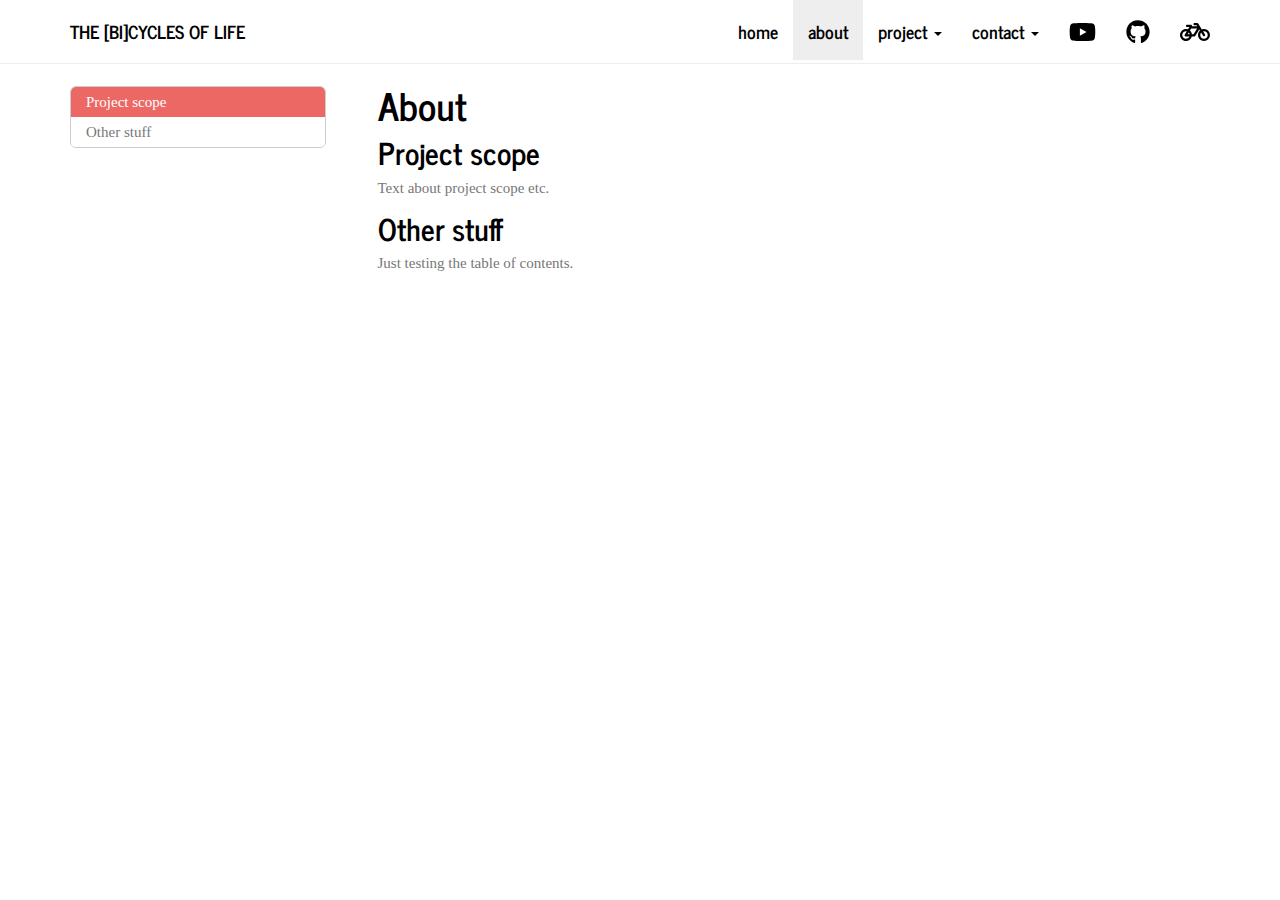
==== about.html @ f6ea78b9 "Tried some stuff with fonts but..." ====
<!DOCTYPE html>

<html xmlns="http://www.w3.org/1999/xhtml">

<head>

<meta charset="utf-8" />
<meta http-equiv="Content-Type" content="text/html; charset=utf-8" />
<meta name="generator" content="pandoc" />




<title>About</title>

<script src="site_libs/jquery-1.11.3/jquery.min.js"></script>
<meta name="viewport" content="width=device-width, initial-scale=1" />
<link href="site_libs/bootstrap-3.3.5/css/journal.min.css" rel="stylesheet" />
<script src="site_libs/bootstrap-3.3.5/js/bootstrap.min.js"></script>
<script src="site_libs/bootstrap-3.3.5/shim/html5shiv.min.js"></script>
<script src="site_libs/bootstrap-3.3.5/shim/respond.min.js"></script>
<script src="site_libs/jqueryui-1.11.4/jquery-ui.min.js"></script>
<link href="site_libs/tocify-1.9.1/jquery.tocify.css" rel="stylesheet" />
<script src="site_libs/tocify-1.9.1/jquery.tocify.js"></script>
<script src="site_libs/navigation-1.1/tabsets.js"></script>
<link href="site_libs/highlightjs-9.12.0/textmate.css" rel="stylesheet" />
<script src="site_libs/highlightjs-9.12.0/highlight.js"></script>
<link href="site_libs/font-awesome-5.0.13/css/fa-svg-with-js.css" rel="stylesheet" />
<script src="site_libs/font-awesome-5.0.13/js/fontawesome-all.min.js"></script>
<script src="site_libs/font-awesome-5.0.13/js/fa-v4-shims.min.js"></script>

<style type="text/css">code{white-space: pre;}</style>
<style type="text/css">
  pre:not([class]) {
    background-color: white;
  }
</style>
<script type="text/javascript">
if (window.hljs) {
  hljs.configure({languages: []});
  hljs.initHighlightingOnLoad();
  if (document.readyState && document.readyState === "complete") {
    window.setTimeout(function() { hljs.initHighlighting(); }, 0);
  }
}
</script>



<style type="text/css">
h1 {
  font-size: 34px;
}
h1.title {
  font-size: 38px;
}
h2 {
  font-size: 30px;
}
h3 {
  font-size: 24px;
}
h4 {
  font-size: 18px;
}
h5 {
  font-size: 16px;
}
h6 {
  font-size: 12px;
}
.table th:not([align]) {
  text-align: left;
}
</style>

<link rel="stylesheet" href="css/style.css" type="text/css" />

</head>

<body>

<style type = "text/css">
.main-container {
  max-width: 940px;
  margin-left: auto;
  margin-right: auto;
}
code {
  color: inherit;
  background-color: rgba(0, 0, 0, 0.04);
}
img {
  max-width:100%;
  height: auto;
}
.tabbed-pane {
  padding-top: 12px;
}
.html-widget {
  margin-bottom: 20px;
}
button.code-folding-btn:focus {
  outline: none;
}
</style>


<style type="text/css">
/* padding for bootstrap navbar */
body {
  padding-top: 61px;
  padding-bottom: 40px;
}
/* offset scroll position for anchor links (for fixed navbar)  */
.section h1 {
  padding-top: 66px;
  margin-top: -66px;
}

.section h2 {
  padding-top: 66px;
  margin-top: -66px;
}
.section h3 {
  padding-top: 66px;
  margin-top: -66px;
}
.section h4 {
  padding-top: 66px;
  margin-top: -66px;
}
.section h5 {
  padding-top: 66px;
  margin-top: -66px;
}
.section h6 {
  padding-top: 66px;
  margin-top: -66px;
}
</style>

<script>
// manage active state of menu based on current page
$(document).ready(function () {
  // active menu anchor
  href = window.location.pathname
  href = href.substr(href.lastIndexOf('/') + 1)
  if (href === "")
    href = "index.html";
  var menuAnchor = $('a[href="' + href + '"]');

  // mark it active
  menuAnchor.parent().addClass('active');

  // if it's got a parent navbar menu mark it active as well
  menuAnchor.closest('li.dropdown').addClass('active');
});
</script>


<div class="container-fluid main-container">

<!-- tabsets -->
<script>
$(document).ready(function () {
  window.buildTabsets("TOC");
});
</script>

<!-- code folding -->




<script>
$(document).ready(function ()  {

    // move toc-ignore selectors from section div to header
    $('div.section.toc-ignore')
        .removeClass('toc-ignore')
        .children('h1,h2,h3,h4,h5').addClass('toc-ignore');

    // establish options
    var options = {
      selectors: "h1,h2,h3",
      theme: "bootstrap3",
      context: '.toc-content',
      hashGenerator: function (text) {
        return text.replace(/[.\\/?&!#<>]/g, '').replace(/\s/g, '_').toLowerCase();
      },
      ignoreSelector: ".toc-ignore",
      scrollTo: 0
    };
    options.showAndHide = false;
    options.smoothScroll = false;

    // tocify
    var toc = $("#TOC").tocify(options).data("toc-tocify");
});
</script>

<style type="text/css">

#TOC {
  margin: 25px 0px 20px 0px;
}
@media (max-width: 768px) {
#TOC {
  position: relative;
  width: 100%;
}
}


.toc-content {
  padding-left: 30px;
  padding-right: 40px;
}

div.main-container {
  max-width: 1200px;
}

div.tocify {
  width: 20%;
  max-width: 260px;
  max-height: 85%;
}

@media (min-width: 768px) and (max-width: 991px) {
  div.tocify {
    width: 25%;
  }
}

@media (max-width: 767px) {
  div.tocify {
    width: 100%;
    max-width: none;
  }
}

.tocify ul, .tocify li {
  line-height: 20px;
}

.tocify-subheader .tocify-item {
  font-size: 0.90em;
  padding-left: 25px;
  text-indent: 0;
}

.tocify .list-group-item {
  border-radius: 0px;
}

.tocify-subheader {
  display: inline;
}
.tocify-subheader .tocify-item {
  font-size: 0.95em;
}

</style>

<!-- setup 3col/9col grid for toc_float and main content  -->
<div class="row-fluid">
<div class="col-xs-12 col-sm-4 col-md-3">
<div id="TOC" class="tocify">
</div>
</div>

<div class="toc-content col-xs-12 col-sm-8 col-md-9">




<div class="navbar navbar-default  navbar-fixed-top" role="navigation">
  <div class="container">
    <div class="navbar-header">
      <button type="button" class="navbar-toggle collapsed" data-toggle="collapse" data-target="#navbar">
        <span class="icon-bar"></span>
        <span class="icon-bar"></span>
        <span class="icon-bar"></span>
      </button>
      <a class="navbar-brand" href="index.html">The [Bi]Cycles of Life</a>
    </div>
    <div id="navbar" class="navbar-collapse collapse">
      <ul class="nav navbar-nav">
        
      </ul>
      <ul class="nav navbar-nav navbar-right">
        <li>
  <a href="index.html">home</a>
</li>
<li>
  <a href="about.html">about</a>
</li>
<li class="dropdown">
  <a href="#" class="dropdown-toggle" data-toggle="dropdown" role="button" aria-expanded="false">
    project
     
    <span class="caret"></span>
  </a>
  <ul class="dropdown-menu" role="menu">
    <li>
      <a href="data.html">about the data</a>
    </li>
    <li>
      <a href="analysis.html">analysis + findings</a>
    </li>
    <li>
      <a href="visualizations.html">visualizations</a>
    </li>
  </ul>
</li>
<li class="dropdown">
  <a href="#" class="dropdown-toggle" data-toggle="dropdown" role="button" aria-expanded="false">
    contact
     
    <span class="caret"></span>
  </a>
  <ul class="dropdown-menu" role="menu">
    <li>
      <a href="mailto:edm2152@cumc.columbia.edu">
        <span class="fa fa-envelope"></span>
         
        Eric Morris
      </a>
    </li>
    <li>
      <a href="mailto:gsl2116@cumc.columbia.edu">
        <span class="fa fa-envelope"></span>
         
        Grace Liu
      </a>
    </li>
    <li>
      <a href="mailto:tm2680@cumc.columbia.edu">
        <span class="fa fa-envelope"></span>
         
        Tatini Mal-Sakar
      </a>
    </li>
  </ul>
</li>
<li>
  <a href="https://www.youtube.com">
    <span class="fa fa-youtube fa-lg"></span>
     
  </a>
</li>
<li>
  <a href="https://github.com/ericdavidmorris/final_project">
    <span class="fa fa-github fa-lg"></span>
     
  </a>
</li>
<li>
  <a href="http://citibikenyc.com">
    <span class="fa fa-bicycle fa-lg"></span>
     
  </a>
</li>
      </ul>
    </div><!--/.nav-collapse -->
  </div><!--/.container -->
</div><!--/.navbar -->

<div class="fluid-row" id="header">



<h1 class="title toc-ignore">About</h1>

</div>


<div id="project-scope" class="section level2">
<h2>Project scope</h2>
<p>Text about project scope etc.</p>
</div>
<div id="other-stuff" class="section level2">
<h2>Other stuff</h2>
<p>Just testing the table of contents.</p>
</div>



</div>
</div>

</div>

<script>

// add bootstrap table styles to pandoc tables
function bootstrapStylePandocTables() {
  $('tr.header').parent('thead').parent('table').addClass('table table-condensed');
}
$(document).ready(function () {
  bootstrapStylePandocTables();
});


</script>

<!-- dynamically load mathjax for compatibility with self-contained -->
<script>
  (function () {
    var script = document.createElement("script");
    script.type = "text/javascript";
    script.src  = "https://mathjax.rstudio.com/latest/MathJax.js?config=TeX-AMS-MML_HTMLorMML";
    document.getElementsByTagName("head")[0].appendChild(script);
  })();
</script>

</body>
</html>
---- site_libs/bootstrap-3.3.5/css/journal.min.css ----
@font-face {
  font-family: 'News Cycle';
  font-style: normal;
  font-weight: 400;
  src: url(fonts/NewsCycle.ttf) format('truetype');
}
@font-face {
  font-family: 'News Cycle';
  font-style: normal;
  font-weight: 700;
  src: url(fonts/NewsCycleBold.ttf) format('truetype');
}

/*!
 * bootswatch v3.3.6
 * Homepage: http://bootswatch.com
 * Copyright 2012-2015 Thomas Park
 * Licensed under MIT
 * Based on Bootstrap
*//*!
 * Bootstrap v3.3.6 (http://getbootstrap.com)
 * Copyright 2011-2015 Twitter, Inc.
 * Licensed under MIT (https://github.com/twbs/bootstrap/blob/master/LICENSE)
 *//*! normalize.css v3.0.3 | MIT License | github.com/necolas/normalize.css */html{font-family:sans-serif;-ms-text-size-adjust:100%;-webkit-text-size-adjust:100%}body{margin:0}article,aside,details,figcaption,figure,footer,header,hgroup,main,menu,nav,section,summary{display:block}audio,canvas,progress,video{display:inline-block;vertical-align:baseline}audio:not([controls]){display:none;height:0}[hidden],template{display:none}a{background-color:transparent}a:active,a:hover{outline:0}abbr[title]{border-bottom:1px dotted}b,strong{font-weight:bold}dfn{font-style:italic}h1{font-size:2em;margin:0.67em 0}mark{background:#ff0;color:#000}small{font-size:80%}sub,sup{font-size:75%;line-height:0;position:relative;vertical-align:baseline}sup{top:-0.5em}sub{bottom:-0.25em}img{border:0}svg:not(:root){overflow:hidden}figure{margin:1em 40px}hr{-webkit-box-sizing:content-box;-moz-box-sizing:content-box;box-sizing:content-box;height:0}pre{overflow:auto}code,kbd,pre,samp{font-family:monospace, monospace;font-size:1em}button,input,optgroup,select,textarea{color:inherit;font:inherit;margin:0}button{overflow:visible}button,select{text-transform:none}button,html input[type="button"],input[type="reset"],input[type="submit"]{-webkit-appearance:button;cursor:pointer}button[disabled],html input[disabled]{cursor:default}button::-moz-focus-inner,input::-moz-focus-inner{border:0;padding:0}input{line-height:normal}input[type="checkbox"],input[type="radio"]{-webkit-box-sizing:border-box;-moz-box-sizing:border-box;box-sizing:border-box;padding:0}input[type="number"]::-webkit-inner-spin-button,input[type="number"]::-webkit-outer-spin-button{height:auto}input[type="search"]{-webkit-appearance:textfield;-webkit-box-sizing:content-box;-moz-box-sizing:content-box;box-sizing:content-box}input[type="search"]::-webkit-search-cancel-button,input[type="search"]::-webkit-search-decoration{-webkit-appearance:none}fieldset{border:1px solid #c0c0c0;margin:0 2px;padding:0.35em 0.625em 0.75em}legend{border:0;padding:0}textarea{overflow:auto}optgroup{font-weight:bold}table{border-collapse:collapse;border-spacing:0}td,th{padding:0}/*! Source: https://github.com/h5bp/html5-boilerplate/blob/master/src/css/main.css */@media print{*,*:before,*:after{background:transparent !important;color:#000 !important;-webkit-box-shadow:none !important;box-shadow:none !important;text-shadow:none !important}a,a:visited{text-decoration:underline}a[href]:after{content:" (" attr(href) ")"}abbr[title]:after{content:" (" attr(title) ")"}a[href^="#"]:after,a[href^="javascript:"]:after{content:""}pre,blockquote{border:1px solid #999;page-break-inside:avoid}thead{display:table-header-group}tr,img{page-break-inside:avoid}img{max-width:100% !important}p,h2,h3{orphans:3;widows:3}h2,h3{page-break-after:avoid}.navbar{display:none}.btn>.caret,.dropup>.btn>.caret{border-top-color:#000 !important}.label{border:1px solid #000}.table{border-collapse:collapse !important}.table td,.table th{background-color:#fff !important}.table-bordered th,.table-bordered td{border:1px solid #ddd !important}}@font-face{font-family:'Glyphicons Halflings';src:url('../fonts/glyphicons-halflings-regular.eot');src:url('../fonts/glyphicons-halflings-regular.eot?#iefix') format('embedded-opentype'),url('../fonts/glyphicons-halflings-regular.woff') format('woff'),url('../fonts/glyphicons-halflings-regular.ttf') format('truetype'),url('../fonts/glyphicons-halflings-regular.svg#glyphicons_halflingsregular') format('svg')}.glyphicon{position:relative;top:1px;display:inline-block;font-family:'Glyphicons Halflings';font-style:normal;font-weight:normal;line-height:1;-webkit-font-smoothing:antialiased;-moz-osx-font-smoothing:grayscale}.glyphicon-asterisk:before{content:"\002a"}.glyphicon-plus:before{content:"\002b"}.glyphicon-euro:before,.glyphicon-eur:before{content:"\20ac"}.glyphicon-minus:before{content:"\2212"}.glyphicon-cloud:before{content:"\2601"}.glyphicon-envelope:before{content:"\2709"}.glyphicon-pencil:before{content:"\270f"}.glyphicon-glass:before{content:"\e001"}.glyphicon-music:before{content:"\e002"}.glyphicon-search:before{content:"\e003"}.glyphicon-heart:before{content:"\e005"}.glyphicon-star:before{content:"\e006"}.glyphicon-star-empty:before{content:"\e007"}.glyphicon-user:before{content:"\e008"}.glyphicon-film:before{content:"\e009"}.glyphicon-th-large:before{content:"\e010"}.glyphicon-th:before{content:"\e011"}.glyphicon-th-list:before{content:"\e012"}.glyphicon-ok:before{content:"\e013"}.glyphicon-remove:before{content:"\e014"}.glyphicon-zoom-in:before{content:"\e015"}.glyphicon-zoom-out:before{content:"\e016"}.glyphicon-off:before{content:"\e017"}.glyphicon-signal:before{content:"\e018"}.glyphicon-cog:before{content:"\e019"}.glyphicon-trash:before{content:"\e020"}.glyphicon-home:before{content:"\e021"}.glyphicon-file:before{content:"\e022"}.glyphicon-time:before{content:"\e023"}.glyphicon-road:before{content:"\e024"}.glyphicon-download-alt:before{content:"\e025"}.glyphicon-download:before{content:"\e026"}.glyphicon-upload:before{content:"\e027"}.glyphicon-inbox:before{content:"\e028"}.glyphicon-play-circle:before{content:"\e029"}.glyphicon-repeat:before{content:"\e030"}.glyphicon-refresh:before{content:"\e031"}.glyphicon-list-alt:before{content:"\e032"}.glyphicon-lock:before{content:"\e033"}.glyphicon-flag:before{content:"\e034"}.glyphicon-headphones:before{content:"\e035"}.glyphicon-volume-off:before{content:"\e036"}.glyphicon-volume-down:before{content:"\e037"}.glyphicon-volume-up:before{content:"\e038"}.glyphicon-qrcode:before{content:"\e039"}.glyphicon-barcode:before{content:"\e040"}.glyphicon-tag:before{content:"\e041"}.glyphicon-tags:before{content:"\e042"}.glyphicon-book:before{content:"\e043"}.glyphicon-bookmark:before{content:"\e044"}.glyphicon-print:before{content:"\e045"}.glyphicon-camera:before{content:"\e046"}.glyphicon-font:before{content:"\e047"}.glyphicon-bold:before{content:"\e048"}.glyphicon-italic:before{content:"\e049"}.glyphicon-text-height:before{content:"\e050"}.glyphicon-text-width:before{content:"\e051"}.glyphicon-align-left:before{content:"\e052"}.glyphicon-align-center:before{content:"\e053"}.glyphicon-align-right:before{content:"\e054"}.glyphicon-align-justify:before{content:"\e055"}.glyphicon-list:before{content:"\e056"}.glyphicon-indent-left:before{content:"\e057"}.glyphicon-indent-right:before{content:"\e058"}.glyphicon-facetime-video:before{content:"\e059"}.glyphicon-picture:before{content:"\e060"}.glyphicon-map-marker:before{content:"\e062"}.glyphicon-adjust:before{content:"\e063"}.glyphicon-tint:before{content:"\e064"}.glyphicon-edit:before{content:"\e065"}.glyphicon-share:before{content:"\e066"}.glyphicon-check:before{content:"\e067"}.glyphicon-move:before{content:"\e068"}.glyphicon-step-backward:before{content:"\e069"}.glyphicon-fast-backward:before{content:"\e070"}.glyphicon-backward:before{content:"\e071"}.glyphicon-play:before{content:"\e072"}.glyphicon-pause:before{content:"\e073"}.glyphicon-stop:before{content:"\e074"}.glyphicon-forward:before{content:"\e075"}.glyphicon-fast-forward:before{content:"\e076"}.glyphicon-step-forward:before{content:"\e077"}.glyphicon-eject:before{content:"\e078"}.glyphicon-chevron-left:before{content:"\e079"}.glyphicon-chevron-right:before{content:"\e080"}.glyphicon-plus-sign:before{content:"\e081"}.glyphicon-minus-sign:before{content:"\e082"}.glyphicon-remove-sign:before{content:"\e083"}.glyphicon-ok-sign:before{content:"\e084"}.glyphicon-question-sign:before{content:"\e085"}.glyphicon-info-sign:before{content:"\e086"}.glyphicon-screenshot:before{content:"\e087"}.glyphicon-remove-circle:before{content:"\e088"}.glyphicon-ok-circle:before{content:"\e089"}.glyphicon-ban-circle:before{content:"\e090"}.glyphicon-arrow-left:before{content:"\e091"}.glyphicon-arrow-right:before{content:"\e092"}.glyphicon-arrow-up:before{content:"\e093"}.glyphicon-arrow-down:before{content:"\e094"}.glyphicon-share-alt:before{content:"\e095"}.glyphicon-resize-full:before{content:"\e096"}.glyphicon-resize-small:before{content:"\e097"}.glyphicon-exclamation-sign:before{content:"\e101"}.glyphicon-gift:before{content:"\e102"}.glyphicon-leaf:before{content:"\e103"}.glyphicon-fire:before{content:"\e104"}.glyphicon-eye-open:before{content:"\e105"}.glyphicon-eye-close:before{content:"\e106"}.glyphicon-warning-sign:before{content:"\e107"}.glyphicon-plane:before{content:"\e108"}.glyphicon-calendar:before{content:"\e109"}.glyphicon-random:before{content:"\e110"}.glyphicon-comment:before{content:"\e111"}.glyphicon-magnet:before{content:"\e112"}.glyphicon-chevron-up:before{content:"\e113"}.glyphicon-chevron-down:before{content:"\e114"}.glyphicon-retweet:before{content:"\e115"}.glyphicon-shopping-cart:before{content:"\e116"}.glyphicon-folder-close:before{content:"\e117"}.glyphicon-folder-open:before{content:"\e118"}.glyphicon-resize-vertical:before{content:"\e119"}.glyphicon-resize-horizontal:before{content:"\e120"}.glyphicon-hdd:before{content:"\e121"}.glyphicon-bullhorn:before{content:"\e122"}.glyphicon-bell:before{content:"\e123"}.glyphicon-certificate:before{content:"\e124"}.glyphicon-thumbs-up:before{content:"\e125"}.glyphicon-thumbs-down:before{content:"\e126"}.glyphicon-hand-right:before{content:"\e127"}.glyphicon-hand-left:before{content:"\e128"}.glyphicon-hand-up:before{content:"\e129"}.glyphicon-hand-down:before{content:"\e130"}.glyphicon-circle-arrow-right:before{content:"\e131"}.glyphicon-circle-arrow-left:before{content:"\e132"}.glyphicon-circle-arrow-up:before{content:"\e133"}.glyphicon-circle-arrow-down:before{content:"\e134"}.glyphicon-globe:before{content:"\e135"}.glyphicon-wrench:before{content:"\e136"}.glyphicon-tasks:before{content:"\e137"}.glyphicon-filter:before{content:"\e138"}.glyphicon-briefcase:before{content:"\e139"}.glyphicon-fullscreen:before{content:"\e140"}.glyphicon-dashboard:before{content:"\e141"}.glyphicon-paperclip:before{content:"\e142"}.glyphicon-heart-empty:before{content:"\e143"}.glyphicon-link:before{content:"\e144"}.glyphicon-phone:before{content:"\e145"}.glyphicon-pushpin:before{content:"\e146"}.glyphicon-usd:before{content:"\e148"}.glyphicon-gbp:before{content:"\e149"}.glyphicon-sort:before{content:"\e150"}.glyphicon-sort-by-alphabet:before{content:"\e151"}.glyphicon-sort-by-alphabet-alt:before{content:"\e152"}.glyphicon-sort-by-order:before{content:"\e153"}.glyphicon-sort-by-order-alt:before{content:"\e154"}.glyphicon-sort-by-attributes:before{content:"\e155"}.glyphicon-sort-by-attributes-alt:before{content:"\e156"}.glyphicon-unchecked:before{content:"\e157"}.glyphicon-expand:before{content:"\e158"}.glyphicon-collapse-down:before{content:"\e159"}.glyphicon-collapse-up:before{content:"\e160"}.glyphicon-log-in:before{content:"\e161"}.glyphicon-flash:before{content:"\e162"}.glyphicon-log-out:before{content:"\e163"}.glyphicon-new-window:before{content:"\e164"}.glyphicon-record:before{content:"\e165"}.glyphicon-save:before{content:"\e166"}.glyphicon-open:before{content:"\e167"}.glyphicon-saved:before{content:"\e168"}.glyphicon-import:before{content:"\e169"}.glyphicon-export:before{content:"\e170"}.glyphicon-send:before{content:"\e171"}.glyphicon-floppy-disk:before{content:"\e172"}.glyphicon-floppy-saved:before{content:"\e173"}.glyphicon-floppy-remove:before{content:"\e174"}.glyphicon-floppy-save:before{content:"\e175"}.glyphicon-floppy-open:before{content:"\e176"}.glyphicon-credit-card:before{content:"\e177"}.glyphicon-transfer:before{content:"\e178"}.glyphicon-cutlery:before{content:"\e179"}.glyphicon-header:before{content:"\e180"}.glyphicon-compressed:before{content:"\e181"}.glyphicon-earphone:before{content:"\e182"}.glyphicon-phone-alt:before{content:"\e183"}.glyphicon-tower:before{content:"\e184"}.glyphicon-stats:before{content:"\e185"}.glyphicon-sd-video:before{content:"\e186"}.glyphicon-hd-video:before{content:"\e187"}.glyphicon-subtitles:before{content:"\e188"}.glyphicon-sound-stereo:before{content:"\e189"}.glyphicon-sound-dolby:before{content:"\e190"}.glyphicon-sound-5-1:before{content:"\e191"}.glyphicon-sound-6-1:before{content:"\e192"}.glyphicon-sound-7-1:before{content:"\e193"}.glyphicon-copyright-mark:before{content:"\e194"}.glyphicon-registration-mark:before{content:"\e195"}.glyphicon-cloud-download:before{content:"\e197"}.glyphicon-cloud-upload:before{content:"\e198"}.glyphicon-tree-conifer:before{content:"\e199"}.glyphicon-tree-deciduous:before{content:"\e200"}.glyphicon-cd:before{content:"\e201"}.glyphicon-save-file:before{content:"\e202"}.glyphicon-open-file:before{content:"\e203"}.glyphicon-level-up:before{content:"\e204"}.glyphicon-copy:before{content:"\e205"}.glyphicon-paste:before{content:"\e206"}.glyphicon-alert:before{content:"\e209"}.glyphicon-equalizer:before{content:"\e210"}.glyphicon-king:before{content:"\e211"}.glyphicon-queen:before{content:"\e212"}.glyphicon-pawn:before{content:"\e213"}.glyphicon-bishop:before{content:"\e214"}.glyphicon-knight:before{content:"\e215"}.glyphicon-baby-formula:before{content:"\e216"}.glyphicon-tent:before{content:"\26fa"}.glyphicon-blackboard:before{content:"\e218"}.glyphicon-bed:before{content:"\e219"}.glyphicon-apple:before{content:"\f8ff"}.glyphicon-erase:before{content:"\e221"}.glyphicon-hourglass:before{content:"\231b"}.glyphicon-lamp:before{content:"\e223"}.glyphicon-duplicate:before{content:"\e224"}.glyphicon-piggy-bank:before{content:"\e225"}.glyphicon-scissors:before{content:"\e226"}.glyphicon-bitcoin:before{content:"\e227"}.glyphicon-btc:before{content:"\e227"}.glyphicon-xbt:before{content:"\e227"}.glyphicon-yen:before{content:"\00a5"}.glyphicon-jpy:before{content:"\00a5"}.glyphicon-ruble:before{content:"\20bd"}.glyphicon-rub:before{content:"\20bd"}.glyphicon-scale:before{content:"\e230"}.glyphicon-ice-lolly:before{content:"\e231"}.glyphicon-ice-lolly-tasted:before{content:"\e232"}.glyphicon-education:before{content:"\e233"}.glyphicon-option-horizontal:before{content:"\e234"}.glyphicon-option-vertical:before{content:"\e235"}.glyphicon-menu-hamburger:before{content:"\e236"}.glyphicon-modal-window:before{content:"\e237"}.glyphicon-oil:before{content:"\e238"}.glyphicon-grain:before{content:"\e239"}.glyphicon-sunglasses:before{content:"\e240"}.glyphicon-text-size:before{content:"\e241"}.glyphicon-text-color:before{content:"\e242"}.glyphicon-text-background:before{content:"\e243"}.glyphicon-object-align-top:before{content:"\e244"}.glyphicon-object-align-bottom:before{content:"\e245"}.glyphicon-object-align-horizontal:before{content:"\e246"}.glyphicon-object-align-left:before{content:"\e247"}.glyphicon-object-align-vertical:before{content:"\e248"}.glyphicon-object-align-right:before{content:"\e249"}.glyphicon-triangle-right:before{content:"\e250"}.glyphicon-triangle-left:before{content:"\e251"}.glyphicon-triangle-bottom:before{content:"\e252"}.glyphicon-triangle-top:before{content:"\e253"}.glyphicon-console:before{content:"\e254"}.glyphicon-superscript:before{content:"\e255"}.glyphicon-subscript:before{content:"\e256"}.glyphicon-menu-left:before{content:"\e257"}.glyphicon-menu-right:before{content:"\e258"}.glyphicon-menu-down:before{content:"\e259"}.glyphicon-menu-up:before{content:"\e260"}*{-webkit-box-sizing:border-box;-moz-box-sizing:border-box;box-sizing:border-box}*:before,*:after{-webkit-box-sizing:border-box;-moz-box-sizing:border-box;box-sizing:border-box}html{font-size:10px;-webkit-tap-highlight-color:rgba(0,0,0,0)}body{font-family:Georgia,"Times New Roman",Times,serif;font-size:15px;line-height:1.42857143;color:#777777;background-color:#ffffff}input,button,select,textarea{font-family:inherit;font-size:inherit;line-height:inherit}a{color:#eb6864;text-decoration:none}a:hover,a:focus{color:#e22620;text-decoration:underline}a:focus{outline:thin dotted;outline:5px auto -webkit-focus-ring-color;outline-offset:-2px}figure{margin:0}img{vertical-align:middle}.img-responsive,.thumbnail>img,.thumbnail a>img,.carousel-inner>.item>img,.carousel-inner>.item>a>img{display:block;max-width:100%;height:auto}.img-rounded{border-radius:6px}.img-thumbnail{padding:4px;line-height:1.42857143;background-color:#ffffff;border:1px solid #dddddd;border-radius:4px;-webkit-transition:all .2s ease-in-out;-o-transition:all .2s ease-in-out;transition:all .2s ease-in-out;display:inline-block;max-width:100%;height:auto}.img-circle{border-radius:50%}hr{margin-top:21px;margin-bottom:21px;border:0;border-top:1px solid #eeeeee}.sr-only{position:absolute;width:1px;height:1px;margin:-1px;padding:0;overflow:hidden;clip:rect(0, 0, 0, 0);border:0}.sr-only-focusable:active,.sr-only-focusable:focus{position:static;width:auto;height:auto;margin:0;overflow:visible;clip:auto}[role="button"]{cursor:pointer}h1,h2,h3,h4,h5,h6,.h1,.h2,.h3,.h4,.h5,.h6{font-family:"News Cycle","Arial Narrow Bold",sans-serif;font-weight:700;line-height:1.1;color:#000000}h1 small,h2 small,h3 small,h4 small,h5 small,h6 small,.h1 small,.h2 small,.h3 small,.h4 small,.h5 small,.h6 small,h1 .small,h2 .small,h3 .small,h4 .small,h5 .small,h6 .small,.h1 .small,.h2 .small,.h3 .small,.h4 .small,.h5 .small,.h6 .small{font-weight:normal;line-height:1;color:#999999}h1,.h1,h2,.h2,h3,.h3{margin-top:21px;margin-bottom:10.5px}h1 small,.h1 small,h2 small,.h2 small,h3 small,.h3 small,h1 .small,.h1 .small,h2 .small,.h2 .small,h3 .small,.h3 .small{font-size:65%}h4,.h4,h5,.h5,h6,.h6{margin-top:10.5px;margin-bottom:10.5px}h4 small,.h4 small,h5 small,.h5 small,h6 small,.h6 small,h4 .small,.h4 .small,h5 .small,.h5 .small,h6 .small,.h6 .small{font-size:75%}h1,.h1{font-size:39px}h2,.h2{font-size:32px}h3,.h3{font-size:26px}h4,.h4{font-size:19px}h5,.h5{font-size:15px}h6,.h6{font-size:13px}p{margin:0 0 10.5px}.lead{margin-bottom:21px;font-size:17px;font-weight:300;line-height:1.4}@media (min-width:768px){.lead{font-size:22.5px}}small,.small{font-size:86%}mark,.mark{background-color:#fcf8e3;padding:.2em}.text-left{text-align:left}.text-right{text-align:right}.text-center{text-align:center}.text-justify{text-align:justify}.text-nowrap{white-space:nowrap}.text-lowercase{text-transform:lowercase}.text-uppercase{text-transform:uppercase}.text-capitalize{text-transform:capitalize}.text-muted{color:#999999}.text-primary{color:#eb6864}a.text-primary:hover,a.text-primary:focus{color:#e53c37}.text-success{color:#468847}a.text-success:hover,a.text-success:focus{color:#356635}.text-info{color:#3a87ad}a.text-info:hover,a.text-info:focus{color:#2d6987}.text-warning{color:#c09853}a.text-warning:hover,a.text-warning:focus{color:#a47e3c}.text-danger{color:#b94a48}a.text-danger:hover,a.text-danger:focus{color:#953b39}.bg-primary{color:#fff;background-color:#eb6864}a.bg-primary:hover,a.bg-primary:focus{background-color:#e53c37}.bg-success{background-color:#dff0d8}a.bg-success:hover,a.bg-success:focus{background-color:#c1e2b3}.bg-info{background-color:#d9edf7}a.bg-info:hover,a.bg-info:focus{background-color:#afd9ee}.bg-warning{background-color:#fcf8e3}a.bg-warning:hover,a.bg-warning:focus{background-color:#f7ecb5}.bg-danger{background-color:#f2dede}a.bg-danger:hover,a.bg-danger:focus{background-color:#e4b9b9}.page-header{padding-bottom:9.5px;margin:42px 0 21px;border-bottom:1px solid #eeeeee}ul,ol{margin-top:0;margin-bottom:10.5px}ul ul,ol ul,ul ol,ol ol{margin-bottom:0}.list-unstyled{padding-left:0;list-style:none}.list-inline{padding-left:0;list-style:none;margin-left:-5px}.list-inline>li{display:inline-block;padding-left:5px;padding-right:5px}dl{margin-top:0;margin-bottom:21px}dt,dd{line-height:1.42857143}dt{font-weight:bold}dd{margin-left:0}@media (min-width:768px){.dl-horizontal dt{float:left;width:160px;clear:left;text-align:right;overflow:hidden;text-overflow:ellipsis;white-space:nowrap}.dl-horizontal dd{margin-left:180px}}abbr[title],abbr[data-original-title]{cursor:help;border-bottom:1px dotted #999999}.initialism{font-size:90%;text-transform:uppercase}blockquote{padding:10.5px 21px;margin:0 0 21px;font-size:18.75px;border-left:5px solid #eeeeee}blockquote p:last-child,blockquote ul:last-child,blockquote ol:last-child{margin-bottom:0}blockquote footer,blockquote small,blockquote .small{display:block;font-size:80%;line-height:1.42857143;color:#999999}blockquote footer:before,blockquote small:before,blockquote .small:before{content:'\2014 \00A0'}.blockquote-reverse,blockquote.pull-right{padding-right:15px;padding-left:0;border-right:5px solid #eeeeee;border-left:0;text-align:right}.blockquote-reverse footer:before,blockquote.pull-right footer:before,.blockquote-reverse small:before,blockquote.pull-right small:before,.blockquote-reverse .small:before,blockquote.pull-right .small:before{content:''}.blockquote-reverse footer:after,blockquote.pull-right footer:after,.blockquote-reverse small:after,blockquote.pull-right small:after,.blockquote-reverse .small:after,blockquote.pull-right .small:after{content:'\00A0 \2014'}address{margin-bottom:21px;font-style:normal;line-height:1.42857143}code,kbd,pre,samp{font-family:monospace}code{padding:2px 4px;font-size:90%;color:#c7254e;background-color:#f9f2f4;border-radius:4px}kbd{padding:2px 4px;font-size:90%;color:#ffffff;background-color:#333333;border-radius:3px;-webkit-box-shadow:inset 0 -1px 0 rgba(0,0,0,0.25);box-shadow:inset 0 -1px 0 rgba(0,0,0,0.25)}kbd kbd{padding:0;font-size:100%;font-weight:bold;-webkit-box-shadow:none;box-shadow:none}pre{display:block;padding:10px;margin:0 0 10.5px;font-size:14px;line-height:1.42857143;word-break:break-all;word-wrap:break-word;color:#333333;background-color:#f5f5f5;border:1px solid #cccccc;border-radius:4px}pre code{padding:0;font-size:inherit;color:inherit;white-space:pre-wrap;background-color:transparent;border-radius:0}.pre-scrollable{max-height:340px;overflow-y:scroll}.container{margin-right:auto;margin-left:auto;padding-left:15px;padding-right:15px}@media (min-width:768px){.container{width:750px}}@media (min-width:992px){.container{width:970px}}@media (min-width:1200px){.container{width:1170px}}.container-fluid{margin-right:auto;margin-left:auto;padding-left:15px;padding-right:15px}.row{margin-left:-15px;margin-right:-15px}.col-xs-1,.col-sm-1,.col-md-1,.col-lg-1,.col-xs-2,.col-sm-2,.col-md-2,.col-lg-2,.col-xs-3,.col-sm-3,.col-md-3,.col-lg-3,.col-xs-4,.col-sm-4,.col-md-4,.col-lg-4,.col-xs-5,.col-sm-5,.col-md-5,.col-lg-5,.col-xs-6,.col-sm-6,.col-md-6,.col-lg-6,.col-xs-7,.col-sm-7,.col-md-7,.col-lg-7,.col-xs-8,.col-sm-8,.col-md-8,.col-lg-8,.col-xs-9,.col-sm-9,.col-md-9,.col-lg-9,.col-xs-10,.col-sm-10,.col-md-10,.col-lg-10,.col-xs-11,.col-sm-11,.col-md-11,.col-lg-11,.col-xs-12,.col-sm-12,.col-md-12,.col-lg-12{position:relative;min-height:1px;padding-left:15px;padding-right:15px}.col-xs-1,.col-xs-2,.col-xs-3,.col-xs-4,.col-xs-5,.col-xs-6,.col-xs-7,.col-xs-8,.col-xs-9,.col-xs-10,.col-xs-11,.col-xs-12{float:left}.col-xs-12{width:100%}.col-xs-11{width:91.66666667%}.col-xs-10{width:83.33333333%}.col-xs-9{width:75%}.col-xs-8{width:66.66666667%}.col-xs-7{width:58.33333333%}.col-xs-6{width:50%}.col-xs-5{width:41.66666667%}.col-xs-4{width:33.33333333%}.col-xs-3{width:25%}.col-xs-2{width:16.66666667%}.col-xs-1{width:8.33333333%}.col-xs-pull-12{right:100%}.col-xs-pull-11{right:91.66666667%}.col-xs-pull-10{right:83.33333333%}.col-xs-pull-9{right:75%}.col-xs-pull-8{right:66.66666667%}.col-xs-pull-7{right:58.33333333%}.col-xs-pull-6{right:50%}.col-xs-pull-5{right:41.66666667%}.col-xs-pull-4{right:33.33333333%}.col-xs-pull-3{right:25%}.col-xs-pull-2{right:16.66666667%}.col-xs-pull-1{right:8.33333333%}.col-xs-pull-0{right:auto}.col-xs-push-12{left:100%}.col-xs-push-11{left:91.66666667%}.col-xs-push-10{left:83.33333333%}.col-xs-push-9{left:75%}.col-xs-push-8{left:66.66666667%}.col-xs-push-7{left:58.33333333%}.col-xs-push-6{left:50%}.col-xs-push-5{left:41.66666667%}.col-xs-push-4{left:33.33333333%}.col-xs-push-3{left:25%}.col-xs-push-2{left:16.66666667%}.col-xs-push-1{left:8.33333333%}.col-xs-push-0{left:auto}.col-xs-offset-12{margin-left:100%}.col-xs-offset-11{margin-left:91.66666667%}.col-xs-offset-10{margin-left:83.33333333%}.col-xs-offset-9{margin-left:75%}.col-xs-offset-8{margin-left:66.66666667%}.col-xs-offset-7{margin-left:58.33333333%}.col-xs-offset-6{margin-left:50%}.col-xs-offset-5{margin-left:41.66666667%}.col-xs-offset-4{margin-left:33.33333333%}.col-xs-offset-3{margin-left:25%}.col-xs-offset-2{margin-left:16.66666667%}.col-xs-offset-1{margin-left:8.33333333%}.col-xs-offset-0{margin-left:0%}@media (min-width:768px){.col-sm-1,.col-sm-2,.col-sm-3,.col-sm-4,.col-sm-5,.col-sm-6,.col-sm-7,.col-sm-8,.col-sm-9,.col-sm-10,.col-sm-11,.col-sm-12{float:left}.col-sm-12{width:100%}.col-sm-11{width:91.66666667%}.col-sm-10{width:83.33333333%}.col-sm-9{width:75%}.col-sm-8{width:66.66666667%}.col-sm-7{width:58.33333333%}.col-sm-6{width:50%}.col-sm-5{width:41.66666667%}.col-sm-4{width:33.33333333%}.col-sm-3{width:25%}.col-sm-2{width:16.66666667%}.col-sm-1{width:8.33333333%}.col-sm-pull-12{right:100%}.col-sm-pull-11{right:91.66666667%}.col-sm-pull-10{right:83.33333333%}.col-sm-pull-9{right:75%}.col-sm-pull-8{right:66.66666667%}.col-sm-pull-7{right:58.33333333%}.col-sm-pull-6{right:50%}.col-sm-pull-5{right:41.66666667%}.col-sm-pull-4{right:33.33333333%}.col-sm-pull-3{right:25%}.col-sm-pull-2{right:16.66666667%}.col-sm-pull-1{right:8.33333333%}.col-sm-pull-0{right:auto}.col-sm-push-12{left:100%}.col-sm-push-11{left:91.66666667%}.col-sm-push-10{left:83.33333333%}.col-sm-push-9{left:75%}.col-sm-push-8{left:66.66666667%}.col-sm-push-7{left:58.33333333%}.col-sm-push-6{left:50%}.col-sm-push-5{left:41.66666667%}.col-sm-push-4{left:33.33333333%}.col-sm-push-3{left:25%}.col-sm-push-2{left:16.66666667%}.col-sm-push-1{left:8.33333333%}.col-sm-push-0{left:auto}.col-sm-offset-12{margin-left:100%}.col-sm-offset-11{margin-left:91.66666667%}.col-sm-offset-10{margin-left:83.33333333%}.col-sm-offset-9{margin-left:75%}.col-sm-offset-8{margin-left:66.66666667%}.col-sm-offset-7{margin-left:58.33333333%}.col-sm-offset-6{margin-left:50%}.col-sm-offset-5{margin-left:41.66666667%}.col-sm-offset-4{margin-left:33.33333333%}.col-sm-offset-3{margin-left:25%}.col-sm-offset-2{margin-left:16.66666667%}.col-sm-offset-1{margin-left:8.33333333%}.col-sm-offset-0{margin-left:0%}}@media (min-width:992px){.col-md-1,.col-md-2,.col-md-3,.col-md-4,.col-md-5,.col-md-6,.col-md-7,.col-md-8,.col-md-9,.col-md-10,.col-md-11,.col-md-12{float:left}.col-md-12{width:100%}.col-md-11{width:91.66666667%}.col-md-10{width:83.33333333%}.col-md-9{width:75%}.col-md-8{width:66.66666667%}.col-md-7{width:58.33333333%}.col-md-6{width:50%}.col-md-5{width:41.66666667%}.col-md-4{width:33.33333333%}.col-md-3{width:25%}.col-md-2{width:16.66666667%}.col-md-1{width:8.33333333%}.col-md-pull-12{right:100%}.col-md-pull-11{right:91.66666667%}.col-md-pull-10{right:83.33333333%}.col-md-pull-9{right:75%}.col-md-pull-8{right:66.66666667%}.col-md-pull-7{right:58.33333333%}.col-md-pull-6{right:50%}.col-md-pull-5{right:41.66666667%}.col-md-pull-4{right:33.33333333%}.col-md-pull-3{right:25%}.col-md-pull-2{right:16.66666667%}.col-md-pull-1{right:8.33333333%}.col-md-pull-0{right:auto}.col-md-push-12{left:100%}.col-md-push-11{left:91.66666667%}.col-md-push-10{left:83.33333333%}.col-md-push-9{left:75%}.col-md-push-8{left:66.66666667%}.col-md-push-7{left:58.33333333%}.col-md-push-6{left:50%}.col-md-push-5{left:41.66666667%}.col-md-push-4{left:33.33333333%}.col-md-push-3{left:25%}.col-md-push-2{left:16.66666667%}.col-md-push-1{left:8.33333333%}.col-md-push-0{left:auto}.col-md-offset-12{margin-left:100%}.col-md-offset-11{margin-left:91.66666667%}.col-md-offset-10{margin-left:83.33333333%}.col-md-offset-9{margin-left:75%}.col-md-offset-8{margin-left:66.66666667%}.col-md-offset-7{margin-left:58.33333333%}.col-md-offset-6{margin-left:50%}.col-md-offset-5{margin-left:41.66666667%}.col-md-offset-4{margin-left:33.33333333%}.col-md-offset-3{margin-left:25%}.col-md-offset-2{margin-left:16.66666667%}.col-md-offset-1{margin-left:8.33333333%}.col-md-offset-0{margin-left:0%}}@media (min-width:1200px){.col-lg-1,.col-lg-2,.col-lg-3,.col-lg-4,.col-lg-5,.col-lg-6,.col-lg-7,.col-lg-8,.col-lg-9,.col-lg-10,.col-lg-11,.col-lg-12{float:left}.col-lg-12{width:100%}.col-lg-11{width:91.66666667%}.col-lg-10{width:83.33333333%}.col-lg-9{width:75%}.col-lg-8{width:66.66666667%}.col-lg-7{width:58.33333333%}.col-lg-6{width:50%}.col-lg-5{width:41.66666667%}.col-lg-4{width:33.33333333%}.col-lg-3{width:25%}.col-lg-2{width:16.66666667%}.col-lg-1{width:8.33333333%}.col-lg-pull-12{right:100%}.col-lg-pull-11{right:91.66666667%}.col-lg-pull-10{right:83.33333333%}.col-lg-pull-9{right:75%}.col-lg-pull-8{right:66.66666667%}.col-lg-pull-7{right:58.33333333%}.col-lg-pull-6{right:50%}.col-lg-pull-5{right:41.66666667%}.col-lg-pull-4{right:33.33333333%}.col-lg-pull-3{right:25%}.col-lg-pull-2{right:16.66666667%}.col-lg-pull-1{right:8.33333333%}.col-lg-pull-0{right:auto}.col-lg-push-12{left:100%}.col-lg-push-11{left:91.66666667%}.col-lg-push-10{left:83.33333333%}.col-lg-push-9{left:75%}.col-lg-push-8{left:66.66666667%}.col-lg-push-7{left:58.33333333%}.col-lg-push-6{left:50%}.col-lg-push-5{left:41.66666667%}.col-lg-push-4{left:33.33333333%}.col-lg-push-3{left:25%}.col-lg-push-2{left:16.66666667%}.col-lg-push-1{left:8.33333333%}.col-lg-push-0{left:auto}.col-lg-offset-12{margin-left:100%}.col-lg-offset-11{margin-left:91.66666667%}.col-lg-offset-10{margin-left:83.33333333%}.col-lg-offset-9{margin-left:75%}.col-lg-offset-8{margin-left:66.66666667%}.col-lg-offset-7{margin-left:58.33333333%}.col-lg-offset-6{margin-left:50%}.col-lg-offset-5{margin-left:41.66666667%}.col-lg-offset-4{margin-left:33.33333333%}.col-lg-offset-3{margin-left:25%}.col-lg-offset-2{margin-left:16.66666667%}.col-lg-offset-1{margin-left:8.33333333%}.col-lg-offset-0{margin-left:0%}}table{background-color:transparent}caption{padding-top:8px;padding-bottom:8px;color:#999999;text-align:left}th{}.table{width:100%;max-width:100%;margin-bottom:21px}.table>thead>tr>th,.table>tbody>tr>th,.table>tfoot>tr>th,.table>thead>tr>td,.table>tbody>tr>td,.table>tfoot>tr>td{padding:8px;line-height:1.42857143;vertical-align:top;border-top:1px solid #dddddd}.table>thead>tr>th{vertical-align:bottom;border-bottom:2px solid #dddddd}.table>caption+thead>tr:first-child>th,.table>colgroup+thead>tr:first-child>th,.table>thead:first-child>tr:first-child>th,.table>caption+thead>tr:first-child>td,.table>colgroup+thead>tr:first-child>td,.table>thead:first-child>tr:first-child>td{border-top:0}.table>tbody+tbody{border-top:2px solid #dddddd}.table .table{background-color:#ffffff}.table-condensed>thead>tr>th,.table-condensed>tbody>tr>th,.table-condensed>tfoot>tr>th,.table-condensed>thead>tr>td,.table-condensed>tbody>tr>td,.table-condensed>tfoot>tr>td{padding:5px}.table-bordered{border:1px solid #dddddd}.table-bordered>thead>tr>th,.table-bordered>tbody>tr>th,.table-bordered>tfoot>tr>th,.table-bordered>thead>tr>td,.table-bordered>tbody>tr>td,.table-bordered>tfoot>tr>td{border:1px solid #dddddd}.table-bordered>thead>tr>th,.table-bordered>thead>tr>td{border-bottom-width:2px}.table-striped>tbody>tr:nth-of-type(odd){background-color:#f9f9f9}.table-hover>tbody>tr:hover{background-color:#f5f5f5}table col[class*="col-"]{position:static;float:none;display:table-column}table td[class*="col-"],table th[class*="col-"]{position:static;float:none;display:table-cell}.table>thead>tr>td.active,.table>tbody>tr>td.active,.table>tfoot>tr>td.active,.table>thead>tr>th.active,.table>tbody>tr>th.active,.table>tfoot>tr>th.active,.table>thead>tr.active>td,.table>tbody>tr.active>td,.table>tfoot>tr.active>td,.table>thead>tr.active>th,.table>tbody>tr.active>th,.table>tfoot>tr.active>th{background-color:#f5f5f5}.table-hover>tbody>tr>td.active:hover,.table-hover>tbody>tr>th.active:hover,.table-hover>tbody>tr.active:hover>td,.table-hover>tbody>tr:hover>.active,.table-hover>tbody>tr.active:hover>th{background-color:#e8e8e8}.table>thead>tr>td.success,.table>tbody>tr>td.success,.table>tfoot>tr>td.success,.table>thead>tr>th.success,.table>tbody>tr>th.success,.table>tfoot>tr>th.success,.table>thead>tr.success>td,.table>tbody>tr.success>td,.table>tfoot>tr.success>td,.table>thead>tr.success>th,.table>tbody>tr.success>th,.table>tfoot>tr.success>th{background-color:#dff0d8}.table-hover>tbody>tr>td.success:hover,.table-hover>tbody>tr>th.success:hover,.table-hover>tbody>tr.success:hover>td,.table-hover>tbody>tr:hover>.success,.table-hover>tbody>tr.success:hover>th{background-color:#d0e9c6}.table>thead>tr>td.info,.table>tbody>tr>td.info,.table>tfoot>tr>td.info,.table>thead>tr>th.info,.table>tbody>tr>th.info,.table>tfoot>tr>th.info,.table>thead>tr.info>td,.table>tbody>tr.info>td,.table>tfoot>tr.info>td,.table>thead>tr.info>th,.table>tbody>tr.info>th,.table>tfoot>tr.info>th{background-color:#d9edf7}.table-hover>tbody>tr>td.info:hover,.table-hover>tbody>tr>th.info:hover,.table-hover>tbody>tr.info:hover>td,.table-hover>tbody>tr:hover>.info,.table-hover>tbody>tr.info:hover>th{background-color:#c4e3f3}.table>thead>tr>td.warning,.table>tbody>tr>td.warning,.table>tfoot>tr>td.warning,.table>thead>tr>th.warning,.table>tbody>tr>th.warning,.table>tfoot>tr>th.warning,.table>thead>tr.warning>td,.table>tbody>tr.warning>td,.table>tfoot>tr.warning>td,.table>thead>tr.warning>th,.table>tbody>tr.warning>th,.table>tfoot>tr.warning>th{background-color:#fcf8e3}.table-hover>tbody>tr>td.warning:hover,.table-hover>tbody>tr>th.warning:hover,.table-hover>tbody>tr.warning:hover>td,.table-hover>tbody>tr:hover>.warning,.table-hover>tbody>tr.warning:hover>th{background-color:#faf2cc}.table>thead>tr>td.danger,.table>tbody>tr>td.danger,.table>tfoot>tr>td.danger,.table>thead>tr>th.danger,.table>tbody>tr>th.danger,.table>tfoot>tr>th.danger,.table>thead>tr.danger>td,.table>tbody>tr.danger>td,.table>tfoot>tr.danger>td,.table>thead>tr.danger>th,.table>tbody>tr.danger>th,.table>tfoot>tr.danger>th{background-color:#f2dede}.table-hover>tbody>tr>td.danger:hover,.table-hover>tbody>tr>th.danger:hover,.table-hover>tbody>tr.danger:hover>td,.table-hover>tbody>tr:hover>.danger,.table-hover>tbody>tr.danger:hover>th{background-color:#ebcccc}.table-responsive{overflow-x:auto;min-height:0.01%}@media screen and (max-width:767px){.table-responsive{width:100%;margin-bottom:15.75px;overflow-y:hidden;-ms-overflow-style:-ms-autohiding-scrollbar;border:1px solid #dddddd}.table-responsive>.table{margin-bottom:0}.table-responsive>.table>thead>tr>th,.table-responsive>.table>tbody>tr>th,.table-responsive>.table>tfoot>tr>th,.table-responsive>.table>thead>tr>td,.table-responsive>.table>tbody>tr>td,.table-responsive>.table>tfoot>tr>td{white-space:nowrap}.table-responsive>.table-bordered{border:0}.table-responsive>.table-bordered>thead>tr>th:first-child,.table-responsive>.table-bordered>tbody>tr>th:first-child,.table-responsive>.table-bordered>tfoot>tr>th:first-child,.table-responsive>.table-bordered>thead>tr>td:first-child,.table-responsive>.table-bordered>tbody>tr>td:first-child,.table-responsive>.table-bordered>tfoot>tr>td:first-child{border-left:0}.table-responsive>.table-bordered>thead>tr>th:last-child,.table-responsive>.table-bordered>tbody>tr>th:last-child,.table-responsive>.table-bordered>tfoot>tr>th:last-child,.table-responsive>.table-bordered>thead>tr>td:last-child,.table-responsive>.table-bordered>tbody>tr>td:last-child,.table-responsive>.table-bordered>tfoot>tr>td:last-child{border-right:0}.table-responsive>.table-bordered>tbody>tr:last-child>th,.table-responsive>.table-bordered>tfoot>tr:last-child>th,.table-responsive>.table-bordered>tbody>tr:last-child>td,.table-responsive>.table-bordered>tfoot>tr:last-child>td{border-bottom:0}}fieldset{padding:0;margin:0;border:0;min-width:0}legend{display:block;width:100%;padding:0;margin-bottom:21px;font-size:22.5px;line-height:inherit;color:#777777;border:0;border-bottom:1px solid #e5e5e5}label{display:inline-block;max-width:100%;margin-bottom:5px;font-weight:bold}input[type="search"]{-webkit-box-sizing:border-box;-moz-box-sizing:border-box;box-sizing:border-box}input[type="radio"],input[type="checkbox"]{margin:4px 0 0;margin-top:1px \9;line-height:normal}input[type="file"]{display:block}input[type="range"]{display:block;width:100%}select[multiple],select[size]{height:auto}input[type="file"]:focus,input[type="radio"]:focus,input[type="checkbox"]:focus{outline:thin dotted;outline:5px auto -webkit-focus-ring-color;outline-offset:-2px}output{display:block;padding-top:9px;font-size:15px;line-height:1.42857143;color:#777777}.form-control{display:block;width:100%;height:39px;padding:8px 12px;font-size:15px;line-height:1.42857143;color:#777777;background-color:#ffffff;background-image:none;border:1px solid #cccccc;border-radius:4px;-webkit-box-shadow:inset 0 1px 1px rgba(0,0,0,0.075);box-shadow:inset 0 1px 1px rgba(0,0,0,0.075);-webkit-transition:border-color ease-in-out .15s,-webkit-box-shadow ease-in-out .15s;-o-transition:border-color ease-in-out .15s,box-shadow ease-in-out .15s;transition:border-color ease-in-out .15s,box-shadow ease-in-out .15s}.form-control:focus{border-color:#66afe9;outline:0;-webkit-box-shadow:inset 0 1px 1px rgba(0,0,0,0.075),0 0 8px rgba(102,175,233,0.6);box-shadow:inset 0 1px 1px rgba(0,0,0,0.075),0 0 8px rgba(102,175,233,0.6)}.form-control::-moz-placeholder{color:#999999;opacity:1}.form-control:-ms-input-placeholder{color:#999999}.form-control::-webkit-input-placeholder{color:#999999}.form-control::-ms-expand{border:0;background-color:transparent}.form-control[disabled],.form-control[readonly],fieldset[disabled] .form-control{background-color:#eeeeee;opacity:1}.form-control[disabled],fieldset[disabled] .form-control{cursor:not-allowed}textarea.form-control{height:auto}input[type="search"]{-webkit-appearance:none}@media screen and (-webkit-min-device-pixel-ratio:0){input[type="date"].form-control,input[type="time"].form-control,input[type="datetime-local"].form-control,input[type="month"].form-control{line-height:39px}input[type="date"].input-sm,input[type="time"].input-sm,input[type="datetime-local"].input-sm,input[type="month"].input-sm,.input-group-sm input[type="date"],.input-group-sm input[type="time"],.input-group-sm input[type="datetime-local"],.input-group-sm input[type="month"]{line-height:31px}input[type="date"].input-lg,input[type="time"].input-lg,input[type="datetime-local"].input-lg,input[type="month"].input-lg,.input-group-lg input[type="date"],.input-group-lg input[type="time"],.input-group-lg input[type="datetime-local"],.input-group-lg input[type="month"]{line-height:56px}}.form-group{margin-bottom:15px}.radio,.checkbox{position:relative;display:block;margin-top:10px;margin-bottom:10px}.radio label,.checkbox label{min-height:21px;padding-left:20px;margin-bottom:0;font-weight:normal;cursor:pointer}.radio input[type="radio"],.radio-inline input[type="radio"],.checkbox input[type="checkbox"],.checkbox-inline input[type="checkbox"]{position:absolute;margin-left:-20px;margin-top:4px \9}.radio+.radio,.checkbox+.checkbox{margin-top:-5px}.radio-inline,.checkbox-inline{position:relative;display:inline-block;padding-left:20px;margin-bottom:0;vertical-align:middle;font-weight:normal;cursor:pointer}.radio-inline+.radio-inline,.checkbox-inline+.checkbox-inline{margin-top:0;margin-left:10px}input[type="radio"][disabled],input[type="checkbox"][disabled],input[type="radio"].disabled,input[type="checkbox"].disabled,fieldset[disabled] input[type="radio"],fieldset[disabled] input[type="checkbox"]{cursor:not-allowed}.radio-inline.disabled,.checkbox-inline.disabled,fieldset[disabled] .radio-inline,fieldset[disabled] .checkbox-inline{cursor:not-allowed}.radio.disabled label,.checkbox.disabled label,fieldset[disabled] .radio label,fieldset[disabled] .checkbox label{cursor:not-allowed}.form-control-static{padding-top:9px;padding-bottom:9px;margin-bottom:0;min-height:36px}.form-control-static.input-lg,.form-control-static.input-sm{padding-left:0;padding-right:0}.input-sm{height:31px;padding:5px 10px;font-size:13px;line-height:1.5;border-radius:3px}select.input-sm{height:31px;line-height:31px}textarea.input-sm,select[multiple].input-sm{height:auto}.form-group-sm .form-control{height:31px;padding:5px 10px;font-size:13px;line-height:1.5;border-radius:3px}.form-group-sm select.form-control{height:31px;line-height:31px}.form-group-sm textarea.form-control,.form-group-sm select[multiple].form-control{height:auto}.form-group-sm .form-control-static{height:31px;min-height:34px;padding:6px 10px;font-size:13px;line-height:1.5}.input-lg{height:56px;padding:14px 16px;font-size:19px;line-height:1.3333333;border-radius:6px}select.input-lg{height:56px;line-height:56px}textarea.input-lg,select[multiple].input-lg{height:auto}.form-group-lg .form-control{height:56px;padding:14px 16px;font-size:19px;line-height:1.3333333;border-radius:6px}.form-group-lg select.form-control{height:56px;line-height:56px}.form-group-lg textarea.form-control,.form-group-lg select[multiple].form-control{height:auto}.form-group-lg .form-control-static{height:56px;min-height:40px;padding:15px 16px;font-size:19px;line-height:1.3333333}.has-feedback{position:relative}.has-feedback .form-control{padding-right:48.75px}.form-control-feedback{position:absolute;top:0;right:0;z-index:2;display:block;width:39px;height:39px;line-height:39px;text-align:center;pointer-events:none}.input-lg+.form-control-feedback,.input-group-lg+.form-control-feedback,.form-group-lg .form-control+.form-control-feedback{width:56px;height:56px;line-height:56px}.input-sm+.form-control-feedback,.input-group-sm+.form-control-feedback,.form-group-sm .form-control+.form-control-feedback{width:31px;height:31px;line-height:31px}.has-success .help-block,.has-success .control-label,.has-success .radio,.has-success .checkbox,.has-success .radio-inline,.has-success .checkbox-inline,.has-success.radio label,.has-success.checkbox label,.has-success.radio-inline label,.has-success.checkbox-inline label{color:#468847}.has-success .form-control{border-color:#468847;-webkit-box-shadow:inset 0 1px 1px rgba(0,0,0,0.075);box-shadow:inset 0 1px 1px rgba(0,0,0,0.075)}.has-success .form-control:focus{border-color:#356635;-webkit-box-shadow:inset 0 1px 1px rgba(0,0,0,0.075),0 0 6px #7aba7b;box-shadow:inset 0 1px 1px rgba(0,0,0,0.075),0 0 6px #7aba7b}.has-success .input-group-addon{color:#468847;border-color:#468847;background-color:#dff0d8}.has-success .form-control-feedback{color:#468847}.has-warning .help-block,.has-warning .control-label,.has-warning .radio,.has-warning .checkbox,.has-warning .radio-inline,.has-warning .checkbox-inline,.has-warning.radio label,.has-warning.checkbox label,.has-warning.radio-inline label,.has-warning.checkbox-inline label{color:#c09853}.has-warning .form-control{border-color:#c09853;-webkit-box-shadow:inset 0 1px 1px rgba(0,0,0,0.075);box-shadow:inset 0 1px 1px rgba(0,0,0,0.075)}.has-warning .form-control:focus{border-color:#a47e3c;-webkit-box-shadow:inset 0 1px 1px rgba(0,0,0,0.075),0 0 6px #dbc59e;box-shadow:inset 0 1px 1px rgba(0,0,0,0.075),0 0 6px #dbc59e}.has-warning .input-group-addon{color:#c09853;border-color:#c09853;background-color:#fcf8e3}.has-warning .form-control-feedback{color:#c09853}.has-error .help-block,.has-error .control-label,.has-error .radio,.has-error .checkbox,.has-error .radio-inline,.has-error .checkbox-inline,.has-error.radio label,.has-error.checkbox label,.has-error.radio-inline label,.has-error.checkbox-inline label{color:#b94a48}.has-error .form-control{border-color:#b94a48;-webkit-box-shadow:inset 0 1px 1px rgba(0,0,0,0.075);box-shadow:inset 0 1px 1px rgba(0,0,0,0.075)}.has-error .form-control:focus{border-color:#953b39;-webkit-box-shadow:inset 0 1px 1px rgba(0,0,0,0.075),0 0 6px #d59392;box-shadow:inset 0 1px 1px rgba(0,0,0,0.075),0 0 6px #d59392}.has-error .input-group-addon{color:#b94a48;border-color:#b94a48;background-color:#f2dede}.has-error .form-control-feedback{color:#b94a48}.has-feedback label~.form-control-feedback{top:26px}.has-feedback label.sr-only~.form-control-feedback{top:0}.help-block{display:block;margin-top:5px;margin-bottom:10px;color:#b7b7b7}@media (min-width:768px){.form-inline .form-group{display:inline-block;margin-bottom:0;vertical-align:middle}.form-inline .form-control{display:inline-block;width:auto;vertical-align:middle}.form-inline .form-control-static{display:inline-block}.form-inline .input-group{display:inline-table;vertical-align:middle}.form-inline .input-group .input-group-addon,.form-inline .input-group .input-group-btn,.form-inline .input-group .form-control{width:auto}.form-inline .input-group>.form-control{width:100%}.form-inline .control-label{margin-bottom:0;vertical-align:middle}.form-inline .radio,.form-inline .checkbox{display:inline-block;margin-top:0;margin-bottom:0;vertical-align:middle}.form-inline .radio label,.form-inline .checkbox label{padding-left:0}.form-inline .radio input[type="radio"],.form-inline .checkbox input[type="checkbox"]{position:relative;margin-left:0}.form-inline .has-feedback .form-control-feedback{top:0}}.form-horizontal .radio,.form-horizontal .checkbox,.form-horizontal .radio-inline,.form-horizontal .checkbox-inline{margin-top:0;margin-bottom:0;padding-top:9px}.form-horizontal .radio,.form-horizontal .checkbox{min-height:30px}.form-horizontal .form-group{margin-left:-15px;margin-right:-15px}@media (min-width:768px){.form-horizontal .control-label{text-align:right;margin-bottom:0;padding-top:9px}}.form-horizontal .has-feedback .form-control-feedback{right:15px}@media (min-width:768px){.form-horizontal .form-group-lg .control-label{padding-top:15px;font-size:19px}}@media (min-width:768px){.form-horizontal .form-group-sm .control-label{padding-top:6px;font-size:13px}}.btn{display:inline-block;margin-bottom:0;font-weight:normal;text-align:center;vertical-align:middle;-ms-touch-action:manipulation;touch-action:manipulation;cursor:pointer;background-image:none;border:1px solid transparent;white-space:nowrap;padding:8px 12px;font-size:15px;line-height:1.42857143;border-radius:4px;-webkit-user-select:none;-moz-user-select:none;-ms-user-select:none;user-select:none}.btn:focus,.btn:active:focus,.btn.active:focus,.btn.focus,.btn:active.focus,.btn.active.focus{outline:thin dotted;outline:5px auto -webkit-focus-ring-color;outline-offset:-2px}.btn:hover,.btn:focus,.btn.focus{color:#ffffff;text-decoration:none}.btn:active,.btn.active{outline:0;background-image:none;-webkit-box-shadow:inset 0 3px 5px rgba(0,0,0,0.125);box-shadow:inset 0 3px 5px rgba(0,0,0,0.125)}.btn.disabled,.btn[disabled],fieldset[disabled] .btn{cursor:not-allowed;opacity:0.65;filter:alpha(opacity=65);-webkit-box-shadow:none;box-shadow:none}a.btn.disabled,fieldset[disabled] a.btn{pointer-events:none}.btn-default{color:#ffffff;background-color:#999999;border-color:#999999}.btn-default:focus,.btn-default.focus{color:#ffffff;background-color:#808080;border-color:#595959}.btn-default:hover{color:#ffffff;background-color:#808080;border-color:#7a7a7a}.btn-default:active,.btn-default.active,.open>.dropdown-toggle.btn-default{color:#ffffff;background-color:#808080;border-color:#7a7a7a}.btn-default:active:hover,.btn-default.active:hover,.open>.dropdown-toggle.btn-default:hover,.btn-default:active:focus,.btn-default.active:focus,.open>.dropdown-toggle.btn-default:focus,.btn-default:active.focus,.btn-default.active.focus,.open>.dropdown-toggle.btn-default.focus{color:#ffffff;background-color:#6e6e6e;border-color:#595959}.btn-default:active,.btn-default.active,.open>.dropdown-toggle.btn-default{background-image:none}.btn-default.disabled:hover,.btn-default[disabled]:hover,fieldset[disabled] .btn-default:hover,.btn-default.disabled:focus,.btn-default[disabled]:focus,fieldset[disabled] .btn-default:focus,.btn-default.disabled.focus,.btn-default[disabled].focus,fieldset[disabled] .btn-default.focus{background-color:#999999;border-color:#999999}.btn-default .badge{color:#999999;background-color:#ffffff}.btn-primary{color:#ffffff;background-color:#eb6864;border-color:#eb6864}.btn-primary:focus,.btn-primary.focus{color:#ffffff;background-color:#e53c37;border-color:#b81c18}.btn-primary:hover{color:#ffffff;background-color:#e53c37;border-color:#e4332e}.btn-primary:active,.btn-primary.active,.open>.dropdown-toggle.btn-primary{color:#ffffff;background-color:#e53c37;border-color:#e4332e}.btn-primary:active:hover,.btn-primary.active:hover,.open>.dropdown-toggle.btn-primary:hover,.btn-primary:active:focus,.btn-primary.active:focus,.open>.dropdown-toggle.btn-primary:focus,.btn-primary:active.focus,.btn-primary.active.focus,.open>.dropdown-toggle.btn-primary.focus{color:#ffffff;background-color:#dc221c;border-color:#b81c18}.btn-primary:active,.btn-primary.active,.open>.dropdown-toggle.btn-primary{background-image:none}.btn-primary.disabled:hover,.btn-primary[disabled]:hover,fieldset[disabled] .btn-primary:hover,.btn-primary.disabled:focus,.btn-primary[disabled]:focus,fieldset[disabled] .btn-primary:focus,.btn-primary.disabled.focus,.btn-primary[disabled].focus,fieldset[disabled] .btn-primary.focus{background-color:#eb6864;border-color:#eb6864}.btn-primary .badge{color:#eb6864;background-color:#ffffff}.btn-success{color:#ffffff;background-color:#22b24c;border-color:#22b24c}.btn-success:focus,.btn-success.focus{color:#ffffff;background-color:#1a873a;border-color:#0e471e}.btn-success:hover{color:#ffffff;background-color:#1a873a;border-color:#187f36}.btn-success:active,.btn-success.active,.open>.dropdown-toggle.btn-success{color:#ffffff;background-color:#1a873a;border-color:#187f36}.btn-success:active:hover,.btn-success.active:hover,.open>.dropdown-toggle.btn-success:hover,.btn-success:active:focus,.btn-success.active:focus,.open>.dropdown-toggle.btn-success:focus,.btn-success:active.focus,.btn-success.active.focus,.open>.dropdown-toggle.btn-success.focus{color:#ffffff;background-color:#14692d;border-color:#0e471e}.btn-success:active,.btn-success.active,.open>.dropdown-toggle.btn-success{background-image:none}.btn-success.disabled:hover,.btn-success[disabled]:hover,fieldset[disabled] .btn-success:hover,.btn-success.disabled:focus,.btn-success[disabled]:focus,fieldset[disabled] .btn-success:focus,.btn-success.disabled.focus,.btn-success[disabled].focus,fieldset[disabled] .btn-success.focus{background-color:#22b24c;border-color:#22b24c}.btn-success .badge{color:#22b24c;background-color:#ffffff}.btn-info{color:#ffffff;background-color:#336699;border-color:#336699}.btn-info:focus,.btn-info.focus{color:#ffffff;background-color:#264c73;border-color:#132639}.btn-info:hover{color:#ffffff;background-color:#264c73;border-color:#24476b}.btn-info:active,.btn-info.active,.open>.dropdown-toggle.btn-info{color:#ffffff;background-color:#264c73;border-color:#24476b}.btn-info:active:hover,.btn-info.active:hover,.open>.dropdown-toggle.btn-info:hover,.btn-info:active:focus,.btn-info.active:focus,.open>.dropdown-toggle.btn-info:focus,.btn-info:active.focus,.btn-info.active.focus,.open>.dropdown-toggle.btn-info.focus{color:#ffffff;background-color:#1d3b58;border-color:#132639}.btn-info:active,.btn-info.active,.open>.dropdown-toggle.btn-info{background-image:none}.btn-info.disabled:hover,.btn-info[disabled]:hover,fieldset[disabled] .btn-info:hover,.btn-info.disabled:focus,.btn-info[disabled]:focus,fieldset[disabled] .btn-info:focus,.btn-info.disabled.focus,.btn-info[disabled].focus,fieldset[disabled] .btn-info.focus{background-color:#336699;border-color:#336699}.btn-info .badge{color:#336699;background-color:#ffffff}.btn-warning{color:#ffffff;background-color:#f5e625;border-color:#f5e625}.btn-warning:focus,.btn-warning.focus{color:#ffffff;background-color:#ddce0a;border-color:#948a07}.btn-warning:hover{color:#ffffff;background-color:#ddce0a;border-color:#d3c50a}.btn-warning:active,.btn-warning.active,.open>.dropdown-toggle.btn-warning{color:#ffffff;background-color:#ddce0a;border-color:#d3c50a}.btn-warning:active:hover,.btn-warning.active:hover,.open>.dropdown-toggle.btn-warning:hover,.btn-warning:active:focus,.btn-warning.active:focus,.open>.dropdown-toggle.btn-warning:focus,.btn-warning:active.focus,.btn-warning.active.focus,.open>.dropdown-toggle.btn-warning.focus{color:#ffffff;background-color:#bbae09;border-color:#948a07}.btn-warning:active,.btn-warning.active,.open>.dropdown-toggle.btn-warning{background-image:none}.btn-warning.disabled:hover,.btn-warning[disabled]:hover,fieldset[disabled] .btn-warning:hover,.btn-warning.disabled:focus,.btn-warning[disabled]:focus,fieldset[disabled] .btn-warning:focus,.btn-warning.disabled.focus,.btn-warning[disabled].focus,fieldset[disabled] .btn-warning.focus{background-color:#f5e625;border-color:#f5e625}.btn-warning .badge{color:#f5e625;background-color:#ffffff}.btn-danger{color:#ffffff;background-color:#f57a00;border-color:#f57a00}.btn-danger:focus,.btn-danger.focus{color:#ffffff;background-color:#c26100;border-color:#763b00}.btn-danger:hover{color:#ffffff;background-color:#c26100;border-color:#b85c00}.btn-danger:active,.btn-danger.active,.open>.dropdown-toggle.btn-danger{color:#ffffff;background-color:#c26100;border-color:#b85c00}.btn-danger:active:hover,.btn-danger.active:hover,.open>.dropdown-toggle.btn-danger:hover,.btn-danger:active:focus,.btn-danger.active:focus,.open>.dropdown-toggle.btn-danger:focus,.btn-danger:active.focus,.btn-danger.active.focus,.open>.dropdown-toggle.btn-danger.focus{color:#ffffff;background-color:#9e4f00;border-color:#763b00}.btn-danger:active,.btn-danger.active,.open>.dropdown-toggle.btn-danger{background-image:none}.btn-danger.disabled:hover,.btn-danger[disabled]:hover,fieldset[disabled] .btn-danger:hover,.btn-danger.disabled:focus,.btn-danger[disabled]:focus,fieldset[disabled] .btn-danger:focus,.btn-danger.disabled.focus,.btn-danger[disabled].focus,fieldset[disabled] .btn-danger.focus{background-color:#f57a00;border-color:#f57a00}.btn-danger .badge{color:#f57a00;background-color:#ffffff}.btn-link{color:#eb6864;font-weight:normal;border-radius:0}.btn-link,.btn-link:active,.btn-link.active,.btn-link[disabled],fieldset[disabled] .btn-link{background-color:transparent;-webkit-box-shadow:none;box-shadow:none}.btn-link,.btn-link:hover,.btn-link:focus,.btn-link:active{border-color:transparent}.btn-link:hover,.btn-link:focus{color:#e22620;text-decoration:underline;background-color:transparent}.btn-link[disabled]:hover,fieldset[disabled] .btn-link:hover,.btn-link[disabled]:focus,fieldset[disabled] .btn-link:focus{color:#999999;text-decoration:none}.btn-lg,.btn-group-lg>.btn{padding:14px 16px;font-size:19px;line-height:1.3333333;border-radius:6px}.btn-sm,.btn-group-sm>.btn{padding:5px 10px;font-size:13px;line-height:1.5;border-radius:3px}.btn-xs,.btn-group-xs>.btn{padding:1px 5px;font-size:13px;line-height:1.5;border-radius:3px}.btn-block{display:block;width:100%}.btn-block+.btn-block{margin-top:5px}input[type="submit"].btn-block,input[type="reset"].btn-block,input[type="button"].btn-block{width:100%}.fade{opacity:0;-webkit-transition:opacity 0.15s linear;-o-transition:opacity 0.15s linear;transition:opacity 0.15s linear}.fade.in{opacity:1}.collapse{display:none}.collapse.in{display:block}tr.collapse.in{display:table-row}tbody.collapse.in{display:table-row-group}.collapsing{position:relative;height:0;overflow:hidden;-webkit-transition-property:height, visibility;-o-transition-property:height, visibility;transition-property:height, visibility;-webkit-transition-duration:0.35s;-o-transition-duration:0.35s;transition-duration:0.35s;-webkit-transition-timing-function:ease;-o-transition-timing-function:ease;transition-timing-function:ease}.caret{display:inline-block;width:0;height:0;margin-left:2px;vertical-align:middle;border-top:4px dashed;border-top:4px solid \9;border-right:4px solid transparent;border-left:4px solid transparent}.dropup,.dropdown{position:relative}.dropdown-toggle:focus{outline:0}.dropdown-menu{position:absolute;top:100%;left:0;z-index:1000;display:none;float:left;min-width:160px;padding:5px 0;margin:2px 0 0;list-style:none;font-size:15px;text-align:left;background-color:#ffffff;border:1px solid #cccccc;border:1px solid rgba(0,0,0,0.15);border-radius:4px;-webkit-box-shadow:0 6px 12px rgba(0,0,0,0.175);box-shadow:0 6px 12px rgba(0,0,0,0.175);-webkit-background-clip:padding-box;background-clip:padding-box}.dropdown-menu.pull-right{right:0;left:auto}.dropdown-menu .divider{height:1px;margin:9.5px 0;overflow:hidden;background-color:#e5e5e5}.dropdown-menu>li>a{display:block;padding:3px 20px;clear:both;font-weight:normal;line-height:1.42857143;color:#333333;white-space:nowrap}.dropdown-menu>li>a:hover,.dropdown-menu>li>a:focus{text-decoration:none;color:#ffffff;background-color:#eb6864}.dropdown-menu>.active>a,.dropdown-menu>.active>a:hover,.dropdown-menu>.active>a:focus{color:#ffffff;text-decoration:none;outline:0;background-color:#eb6864}.dropdown-menu>.disabled>a,.dropdown-menu>.disabled>a:hover,.dropdown-menu>.disabled>a:focus{color:#999999}.dropdown-menu>.disabled>a:hover,.dropdown-menu>.disabled>a:focus{text-decoration:none;background-color:transparent;background-image:none;filter:progid:DXImageTransform.Microsoft.gradient(enabled=false);cursor:not-allowed}.open>.dropdown-menu{display:block}.open>a{outline:0}.dropdown-menu-right{left:auto;right:0}.dropdown-menu-left{left:0;right:auto}.dropdown-header{display:block;padding:3px 20px;font-size:13px;line-height:1.42857143;color:#999999;white-space:nowrap}.dropdown-backdrop{position:fixed;left:0;right:0;bottom:0;top:0;z-index:990}.pull-right>.dropdown-menu{right:0;left:auto}.dropup .caret,.navbar-fixed-bottom .dropdown .caret{border-top:0;border-bottom:4px dashed;border-bottom:4px solid \9;content:""}.dropup .dropdown-menu,.navbar-fixed-bottom .dropdown .dropdown-menu{top:auto;bottom:100%;margin-bottom:2px}@media (min-width:768px){.navbar-right .dropdown-menu{left:auto;right:0}.navbar-right .dropdown-menu-left{left:0;right:auto}}.btn-group,.btn-group-vertical{position:relative;display:inline-block;vertical-align:middle}.btn-group>.btn,.btn-group-vertical>.btn{position:relative;float:left}.btn-group>.btn:hover,.btn-group-vertical>.btn:hover,.btn-group>.btn:focus,.btn-group-vertical>.btn:focus,.btn-group>.btn:active,.btn-group-vertical>.btn:active,.btn-group>.btn.active,.btn-group-vertical>.btn.active{z-index:2}.btn-group .btn+.btn,.btn-group .btn+.btn-group,.btn-group .btn-group+.btn,.btn-group .btn-group+.btn-group{margin-left:-1px}.btn-toolbar{margin-left:-5px}.btn-toolbar .btn,.btn-toolbar .btn-group,.btn-toolbar .input-group{float:left}.btn-toolbar>.btn,.btn-toolbar>.btn-group,.btn-toolbar>.input-group{margin-left:5px}.btn-group>.btn:not(:first-child):not(:last-child):not(.dropdown-toggle){border-radius:0}.btn-group>.btn:first-child{margin-left:0}.btn-group>.btn:first-child:not(:last-child):not(.dropdown-toggle){border-bottom-right-radius:0;border-top-right-radius:0}.btn-group>.btn:last-child:not(:first-child),.btn-group>.dropdown-toggle:not(:first-child){border-bottom-left-radius:0;border-top-left-radius:0}.btn-group>.btn-group{float:left}.btn-group>.btn-group:not(:first-child):not(:last-child)>.btn{border-radius:0}.btn-group>.btn-group:first-child:not(:last-child)>.btn:last-child,.btn-group>.btn-group:first-child:not(:last-child)>.dropdown-toggle{border-bottom-right-radius:0;border-top-right-radius:0}.btn-group>.btn-group:last-child:not(:first-child)>.btn:first-child{border-bottom-left-radius:0;border-top-left-radius:0}.btn-group .dropdown-toggle:active,.btn-group.open .dropdown-toggle{outline:0}.btn-group>.btn+.dropdown-toggle{padding-left:8px;padding-right:8px}.btn-group>.btn-lg+.dropdown-toggle{padding-left:12px;padding-right:12px}.btn-group.open .dropdown-toggle{-webkit-box-shadow:inset 0 3px 5px rgba(0,0,0,0.125);box-shadow:inset 0 3px 5px rgba(0,0,0,0.125)}.btn-group.open .dropdown-toggle.btn-link{-webkit-box-shadow:none;box-shadow:none}.btn .caret{margin-left:0}.btn-lg .caret{border-width:5px 5px 0;border-bottom-width:0}.dropup .btn-lg .caret{border-width:0 5px 5px}.btn-group-vertical>.btn,.btn-group-vertical>.btn-group,.btn-group-vertical>.btn-group>.btn{display:block;float:none;width:100%;max-width:100%}.btn-group-vertical>.btn-group>.btn{float:none}.btn-group-vertical>.btn+.btn,.btn-group-vertical>.btn+.btn-group,.btn-group-vertical>.btn-group+.btn,.btn-group-vertical>.btn-group+.btn-group{margin-top:-1px;margin-left:0}.btn-group-vertical>.btn:not(:first-child):not(:last-child){border-radius:0}.btn-group-vertical>.btn:first-child:not(:last-child){border-top-right-radius:4px;border-top-left-radius:4px;border-bottom-right-radius:0;border-bottom-left-radius:0}.btn-group-vertical>.btn:last-child:not(:first-child){border-top-right-radius:0;border-top-left-radius:0;border-bottom-right-radius:4px;border-bottom-left-radius:4px}.btn-group-vertical>.btn-group:not(:first-child):not(:last-child)>.btn{border-radius:0}.btn-group-vertical>.btn-group:first-child:not(:last-child)>.btn:last-child,.btn-group-vertical>.btn-group:first-child:not(:last-child)>.dropdown-toggle{border-bottom-right-radius:0;border-bottom-left-radius:0}.btn-group-vertical>.btn-group:last-child:not(:first-child)>.btn:first-child{border-top-right-radius:0;border-top-left-radius:0}.btn-group-justified{display:table;width:100%;table-layout:fixed;border-collapse:separate}.btn-group-justified>.btn,.btn-group-justified>.btn-group{float:none;display:table-cell;width:1%}.btn-group-justified>.btn-group .btn{width:100%}.btn-group-justified>.btn-group .dropdown-menu{left:auto}[data-toggle="buttons"]>.btn input[type="radio"],[data-toggle="buttons"]>.btn-group>.btn input[type="radio"],[data-toggle="buttons"]>.btn input[type="checkbox"],[data-toggle="buttons"]>.btn-group>.btn input[type="checkbox"]{position:absolute;clip:rect(0, 0, 0, 0);pointer-events:none}.input-group{position:relative;display:table;border-collapse:separate}.input-group[class*="col-"]{float:none;padding-left:0;padding-right:0}.input-group .form-control{position:relative;z-index:2;float:left;width:100%;margin-bottom:0}.input-group .form-control:focus{z-index:3}.input-group-lg>.form-control,.input-group-lg>.input-group-addon,.input-group-lg>.input-group-btn>.btn{height:56px;padding:14px 16px;font-size:19px;line-height:1.3333333;border-radius:6px}select.input-group-lg>.form-control,select.input-group-lg>.input-group-addon,select.input-group-lg>.input-group-btn>.btn{height:56px;line-height:56px}textarea.input-group-lg>.form-control,textarea.input-group-lg>.input-group-addon,textarea.input-group-lg>.input-group-btn>.btn,select[multiple].input-group-lg>.form-control,select[multiple].input-group-lg>.input-group-addon,select[multiple].input-group-lg>.input-group-btn>.btn{height:auto}.input-group-sm>.form-control,.input-group-sm>.input-group-addon,.input-group-sm>.input-group-btn>.btn{height:31px;padding:5px 10px;font-size:13px;line-height:1.5;border-radius:3px}select.input-group-sm>.form-control,select.input-group-sm>.input-group-addon,select.input-group-sm>.input-group-btn>.btn{height:31px;line-height:31px}textarea.input-group-sm>.form-control,textarea.input-group-sm>.input-group-addon,textarea.input-group-sm>.input-group-btn>.btn,select[multiple].input-group-sm>.form-control,select[multiple].input-group-sm>.input-group-addon,select[multiple].input-group-sm>.input-group-btn>.btn{height:auto}.input-group-addon,.input-group-btn,.input-group .form-control{display:table-cell}.input-group-addon:not(:first-child):not(:last-child),.input-group-btn:not(:first-child):not(:last-child),.input-group .form-control:not(:first-child):not(:last-child){border-radius:0}.input-group-addon,.input-group-btn{width:1%;white-space:nowrap;vertical-align:middle}.input-group-addon{padding:8px 12px;font-size:15px;font-weight:normal;line-height:1;color:#777777;text-align:center;background-color:#eeeeee;border:1px solid #cccccc;border-radius:4px}.input-group-addon.input-sm{padding:5px 10px;font-size:13px;border-radius:3px}.input-group-addon.input-lg{padding:14px 16px;font-size:19px;border-radius:6px}.input-group-addon input[type="radio"],.input-group-addon input[type="checkbox"]{margin-top:0}.input-group .form-control:first-child,.input-group-addon:first-child,.input-group-btn:first-child>.btn,.input-group-btn:first-child>.btn-group>.btn,.input-group-btn:first-child>.dropdown-toggle,.input-group-btn:last-child>.btn:not(:last-child):not(.dropdown-toggle),.input-group-btn:last-child>.btn-group:not(:last-child)>.btn{border-bottom-right-radius:0;border-top-right-radius:0}.input-group-addon:first-child{border-right:0}.input-group .form-control:last-child,.input-group-addon:last-child,.input-group-btn:last-child>.btn,.input-group-btn:last-child>.btn-group>.btn,.input-group-btn:last-child>.dropdown-toggle,.input-group-btn:first-child>.btn:not(:first-child),.input-group-btn:first-child>.btn-group:not(:first-child)>.btn{border-bottom-left-radius:0;border-top-left-radius:0}.input-group-addon:last-child{border-left:0}.input-group-btn{position:relative;font-size:0;white-space:nowrap}.input-group-btn>.btn{position:relative}.input-group-btn>.btn+.btn{margin-left:-1px}.input-group-btn>.btn:hover,.input-group-btn>.btn:focus,.input-group-btn>.btn:active{z-index:2}.input-group-btn:first-child>.btn,.input-group-btn:first-child>.btn-group{margin-right:-1px}.input-group-btn:last-child>.btn,.input-group-btn:last-child>.btn-group{z-index:2;margin-left:-1px}.nav{margin-bottom:0;padding-left:0;list-style:none}.nav>li{position:relative;display:block}.nav>li>a{position:relative;display:block;padding:10px 15px}.nav>li>a:hover,.nav>li>a:focus{text-decoration:none;background-color:#eeeeee}.nav>li.disabled>a{color:#999999}.nav>li.disabled>a:hover,.nav>li.disabled>a:focus{color:#999999;text-decoration:none;background-color:transparent;cursor:not-allowed}.nav .open>a,.nav .open>a:hover,.nav .open>a:focus{background-color:#eeeeee;border-color:#eb6864}.nav .nav-divider{height:1px;margin:9.5px 0;overflow:hidden;background-color:#e5e5e5}.nav>li>a>img{max-width:none}.nav-tabs{border-bottom:1px solid #dddddd}.nav-tabs>li{float:left;margin-bottom:-1px}.nav-tabs>li>a{margin-right:2px;line-height:1.42857143;border:1px solid transparent;border-radius:4px 4px 0 0}.nav-tabs>li>a:hover{border-color:#eeeeee #eeeeee #dddddd}.nav-tabs>li.active>a,.nav-tabs>li.active>a:hover,.nav-tabs>li.active>a:focus{color:#777777;background-color:#ffffff;border:1px solid #dddddd;border-bottom-color:transparent;cursor:default}.nav-tabs.nav-justified{width:100%;border-bottom:0}.nav-tabs.nav-justified>li{float:none}.nav-tabs.nav-justified>li>a{text-align:center;margin-bottom:5px}.nav-tabs.nav-justified>.dropdown .dropdown-menu{top:auto;left:auto}@media (min-width:768px){.nav-tabs.nav-justified>li{display:table-cell;width:1%}.nav-tabs.nav-justified>li>a{margin-bottom:0}}.nav-tabs.nav-justified>li>a{margin-right:0;border-radius:4px}.nav-tabs.nav-justified>.active>a,.nav-tabs.nav-justified>.active>a:hover,.nav-tabs.nav-justified>.active>a:focus{border:1px solid #dddddd}@media (min-width:768px){.nav-tabs.nav-justified>li>a{border-bottom:1px solid #dddddd;border-radius:4px 4px 0 0}.nav-tabs.nav-justified>.active>a,.nav-tabs.nav-justified>.active>a:hover,.nav-tabs.nav-justified>.active>a:focus{border-bottom-color:#ffffff}}.nav-pills>li{float:left}.nav-pills>li>a{border-radius:4px}.nav-pills>li+li{margin-left:2px}.nav-pills>li.active>a,.nav-pills>li.active>a:hover,.nav-pills>li.active>a:focus{color:#ffffff;background-color:#eb6864}.nav-stacked>li{float:none}.nav-stacked>li+li{margin-top:2px;margin-left:0}.nav-justified{width:100%}.nav-justified>li{float:none}.nav-justified>li>a{text-align:center;margin-bottom:5px}.nav-justified>.dropdown .dropdown-menu{top:auto;left:auto}@media (min-width:768px){.nav-justified>li{display:table-cell;width:1%}.nav-justified>li>a{margin-bottom:0}}.nav-tabs-justified{border-bottom:0}.nav-tabs-justified>li>a{margin-right:0;border-radius:4px}.nav-tabs-justified>.active>a,.nav-tabs-justified>.active>a:hover,.nav-tabs-justified>.active>a:focus{border:1px solid #dddddd}@media (min-width:768px){.nav-tabs-justified>li>a{border-bottom:1px solid #dddddd;border-radius:4px 4px 0 0}.nav-tabs-justified>.active>a,.nav-tabs-justified>.active>a:hover,.nav-tabs-justified>.active>a:focus{border-bottom-color:#ffffff}}.tab-content>.tab-pane{display:none}.tab-content>.active{display:block}.nav-tabs .dropdown-menu{margin-top:-1px;border-top-right-radius:0;border-top-left-radius:0}.navbar{position:relative;min-height:60px;margin-bottom:21px;border:1px solid transparent}@media (min-width:768px){.navbar{border-radius:4px}}@media (min-width:768px){.navbar-header{float:left}}.navbar-collapse{overflow-x:visible;padding-right:15px;padding-left:15px;border-top:1px solid transparent;-webkit-box-shadow:inset 0 1px 0 rgba(255,255,255,0.1);box-shadow:inset 0 1px 0 rgba(255,255,255,0.1);-webkit-overflow-scrolling:touch}.navbar-collapse.in{overflow-y:auto}@media (min-width:768px){.navbar-collapse{width:auto;border-top:0;-webkit-box-shadow:none;box-shadow:none}.navbar-collapse.collapse{display:block !important;height:auto !important;padding-bottom:0;overflow:visible !important}.navbar-collapse.in{overflow-y:visible}.navbar-fixed-top .navbar-collapse,.navbar-static-top .navbar-collapse,.navbar-fixed-bottom .navbar-collapse{padding-left:0;padding-right:0}}.navbar-fixed-top .navbar-collapse,.navbar-fixed-bottom .navbar-collapse{max-height:340px}@media (max-device-width:480px) and (orientation:landscape){.navbar-fixed-top .navbar-collapse,.navbar-fixed-bottom .navbar-collapse{max-height:200px}}.container>.navbar-header,.container-fluid>.navbar-header,.container>.navbar-collapse,.container-fluid>.navbar-collapse{margin-right:-15px;margin-left:-15px}@media (min-width:768px){.container>.navbar-header,.container-fluid>.navbar-header,.container>.navbar-collapse,.container-fluid>.navbar-collapse{margin-right:0;margin-left:0}}.navbar-static-top{z-index:1000;border-width:0 0 1px}@media (min-width:768px){.navbar-static-top{border-radius:0}}.navbar-fixed-top,.navbar-fixed-bottom{position:fixed;right:0;left:0;z-index:1030}@media (min-width:768px){.navbar-fixed-top,.navbar-fixed-bottom{border-radius:0}}.navbar-fixed-top{top:0;border-width:0 0 1px}.navbar-fixed-bottom{bottom:0;margin-bottom:0;border-width:1px 0 0}.navbar-brand{float:left;padding:19.5px 15px;font-size:19px;line-height:21px;height:60px}.navbar-brand:hover,.navbar-brand:focus{text-decoration:none}.navbar-brand>img{display:block}@media (min-width:768px){.navbar>.container .navbar-brand,.navbar>.container-fluid .navbar-brand{margin-left:-15px}}.navbar-toggle{position:relative;float:right;margin-right:15px;padding:9px 10px;margin-top:13px;margin-bottom:13px;background-color:transparent;background-image:none;border:1px solid transparent;border-radius:4px}.navbar-toggle:focus{outline:0}.navbar-toggle .icon-bar{display:block;width:22px;height:2px;border-radius:1px}.navbar-toggle .icon-bar+.icon-bar{margin-top:4px}@media (min-width:768px){.navbar-toggle{display:none}}.navbar-nav{margin:9.75px -15px}.navbar-nav>li>a{padding-top:10px;padding-bottom:10px;line-height:21px}@media (max-width:767px){.navbar-nav .open .dropdown-menu{position:static;float:none;width:auto;margin-top:0;background-color:transparent;border:0;-webkit-box-shadow:none;box-shadow:none}.navbar-nav .open .dropdown-menu>li>a,.navbar-nav .open .dropdown-menu .dropdown-header{padding:5px 15px 5px 25px}.navbar-nav .open .dropdown-menu>li>a{line-height:21px}.navbar-nav .open .dropdown-menu>li>a:hover,.navbar-nav .open .dropdown-menu>li>a:focus{background-image:none}}@media (min-width:768px){.navbar-nav{float:left;margin:0}.navbar-nav>li{float:left}.navbar-nav>li>a{padding-top:19.5px;padding-bottom:19.5px}}.navbar-form{margin-left:-15px;margin-right:-15px;padding:10px 15px;border-top:1px solid transparent;border-bottom:1px solid transparent;-webkit-box-shadow:inset 0 1px 0 rgba(255,255,255,0.1),0 1px 0 rgba(255,255,255,0.1);box-shadow:inset 0 1px 0 rgba(255,255,255,0.1),0 1px 0 rgba(255,255,255,0.1);margin-top:10.5px;margin-bottom:10.5px}@media (min-width:768px){.navbar-form .form-group{display:inline-block;margin-bottom:0;vertical-align:middle}.navbar-form .form-control{display:inline-block;width:auto;vertical-align:middle}.navbar-form .form-control-static{display:inline-block}.navbar-form .input-group{display:inline-table;vertical-align:middle}.navbar-form .input-group .input-group-addon,.navbar-form .input-group .input-group-btn,.navbar-form .input-group .form-control{width:auto}.navbar-form .input-group>.form-control{width:100%}.navbar-form .control-label{margin-bottom:0;vertical-align:middle}.navbar-form .radio,.navbar-form .checkbox{display:inline-block;margin-top:0;margin-bottom:0;vertical-align:middle}.navbar-form .radio label,.navbar-form .checkbox label{padding-left:0}.navbar-form .radio input[type="radio"],.navbar-form .checkbox input[type="checkbox"]{position:relative;margin-left:0}.navbar-form .has-feedback .form-control-feedback{top:0}}@media (max-width:767px){.navbar-form .form-group{margin-bottom:5px}.navbar-form .form-group:last-child{margin-bottom:0}}@media (min-width:768px){.navbar-form{width:auto;border:0;margin-left:0;margin-right:0;padding-top:0;padding-bottom:0;-webkit-box-shadow:none;box-shadow:none}}.navbar-nav>li>.dropdown-menu{margin-top:0;border-top-right-radius:0;border-top-left-radius:0}.navbar-fixed-bottom .navbar-nav>li>.dropdown-menu{margin-bottom:0;border-top-right-radius:4px;border-top-left-radius:4px;border-bottom-right-radius:0;border-bottom-left-radius:0}.navbar-btn{margin-top:10.5px;margin-bottom:10.5px}.navbar-btn.btn-sm{margin-top:14.5px;margin-bottom:14.5px}.navbar-btn.btn-xs{margin-top:19px;margin-bottom:19px}.navbar-text{margin-top:19.5px;margin-bottom:19.5px}@media (min-width:768px){.navbar-text{float:left;margin-left:15px;margin-right:15px}}@media (min-width:768px){.navbar-left{float:left !important}.navbar-right{float:right !important;margin-right:-15px}.navbar-right~.navbar-right{margin-right:0}}.navbar-default{background-color:#ffffff;border-color:#eeeeee}.navbar-default .navbar-brand{color:#000000}.navbar-default .navbar-brand:hover,.navbar-default .navbar-brand:focus{color:#000000;background-color:#eeeeee}.navbar-default .navbar-text{color:#000000}.navbar-default .navbar-nav>li>a{color:#000000}.navbar-default .navbar-nav>li>a:hover,.navbar-default .navbar-nav>li>a:focus{color:#000000;background-color:#eeeeee}.navbar-default .navbar-nav>.active>a,.navbar-default .navbar-nav>.active>a:hover,.navbar-default .navbar-nav>.active>a:focus{color:#000000;background-color:#eeeeee}.navbar-default .navbar-nav>.disabled>a,.navbar-default .navbar-nav>.disabled>a:hover,.navbar-default .navbar-nav>.disabled>a:focus{color:#cccccc;background-color:transparent}.navbar-default .navbar-toggle{border-color:#dddddd}.navbar-default .navbar-toggle:hover,.navbar-default .navbar-toggle:focus{background-color:#dddddd}.navbar-default .navbar-toggle .icon-bar{background-color:#cccccc}.navbar-default .navbar-collapse,.navbar-default .navbar-form{border-color:#eeeeee}.navbar-default .navbar-nav>.open>a,.navbar-default .navbar-nav>.open>a:hover,.navbar-default .navbar-nav>.open>a:focus{background-color:#eeeeee;color:#000000}@media (max-width:767px){.navbar-default .navbar-nav .open .dropdown-menu>li>a{color:#000000}.navbar-default .navbar-nav .open .dropdown-menu>li>a:hover,.navbar-default .navbar-nav .open .dropdown-menu>li>a:focus{color:#000000;background-color:#eeeeee}.navbar-default .navbar-nav .open .dropdown-menu>.active>a,.navbar-default .navbar-nav .open .dropdown-menu>.active>a:hover,.navbar-default .navbar-nav .open .dropdown-menu>.active>a:focus{color:#000000;background-color:#eeeeee}.navbar-default .navbar-nav .open .dropdown-menu>.disabled>a,.navbar-default .navbar-nav .open .dropdown-menu>.disabled>a:hover,.navbar-default .navbar-nav .open .dropdown-menu>.disabled>a:focus{color:#cccccc;background-color:transparent}}.navbar-default .navbar-link{color:#000000}.navbar-default .navbar-link:hover{color:#000000}.navbar-default .btn-link{color:#000000}.navbar-default .btn-link:hover,.navbar-default .btn-link:focus{color:#000000}.navbar-default .btn-link[disabled]:hover,fieldset[disabled] .navbar-default .btn-link:hover,.navbar-default .btn-link[disabled]:focus,fieldset[disabled] .navbar-default .btn-link:focus{color:#cccccc}.navbar-inverse{background-color:#eb6864;border-color:#e53c37}.navbar-inverse .navbar-brand{color:#ffffff}.navbar-inverse .navbar-brand:hover,.navbar-inverse .navbar-brand:focus{color:#ffffff;background-color:#e74b47}.navbar-inverse .navbar-text{color:#ffffff}.navbar-inverse .navbar-nav>li>a{color:#ffffff}.navbar-inverse .navbar-nav>li>a:hover,.navbar-inverse .navbar-nav>li>a:focus{color:#ffffff;background-color:#e74b47}.navbar-inverse .navbar-nav>.active>a,.navbar-inverse .navbar-nav>.active>a:hover,.navbar-inverse .navbar-nav>.active>a:focus{color:#ffffff;background-color:#e74b47}.navbar-inverse .navbar-nav>.disabled>a,.navbar-inverse .navbar-nav>.disabled>a:hover,.navbar-inverse .navbar-nav>.disabled>a:focus{color:#444444;background-color:transparent}.navbar-inverse .navbar-toggle{border-color:#e53c37}.navbar-inverse .navbar-toggle:hover,.navbar-inverse .navbar-toggle:focus{background-color:#e53c37}.navbar-inverse .navbar-toggle .icon-bar{background-color:#ffffff}.navbar-inverse .navbar-collapse,.navbar-inverse .navbar-form{border-color:#e74944}.navbar-inverse .navbar-nav>.open>a,.navbar-inverse .navbar-nav>.open>a:hover,.navbar-inverse .navbar-nav>.open>a:focus{background-color:#e74b47;color:#ffffff}@media (max-width:767px){.navbar-inverse .navbar-nav .open .dropdown-menu>.dropdown-header{border-color:#e53c37}.navbar-inverse .navbar-nav .open .dropdown-menu .divider{background-color:#e53c37}.navbar-inverse .navbar-nav .open .dropdown-menu>li>a{color:#ffffff}.navbar-inverse .navbar-nav .open .dropdown-menu>li>a:hover,.navbar-inverse .navbar-nav .open .dropdown-menu>li>a:focus{color:#ffffff;background-color:#e74b47}.navbar-inverse .navbar-nav .open .dropdown-menu>.active>a,.navbar-inverse .navbar-nav .open .dropdown-menu>.active>a:hover,.navbar-inverse .navbar-nav .open .dropdown-menu>.active>a:focus{color:#ffffff;background-color:#e74b47}.navbar-inverse .navbar-nav .open .dropdown-menu>.disabled>a,.navbar-inverse .navbar-nav .open .dropdown-menu>.disabled>a:hover,.navbar-inverse .navbar-nav .open .dropdown-menu>.disabled>a:focus{color:#444444;background-color:transparent}}.navbar-inverse .navbar-link{color:#ffffff}.navbar-inverse .navbar-link:hover{color:#ffffff}.navbar-inverse .btn-link{color:#ffffff}.navbar-inverse .btn-link:hover,.navbar-inverse .btn-link:focus{color:#ffffff}.navbar-inverse .btn-link[disabled]:hover,fieldset[disabled] .navbar-inverse .btn-link:hover,.navbar-inverse .btn-link[disabled]:focus,fieldset[disabled] .navbar-inverse .btn-link:focus{color:#444444}.breadcrumb{padding:8px 15px;margin-bottom:21px;list-style:none;background-color:#f5f5f5;border-radius:4px}.breadcrumb>li{display:inline-block}.breadcrumb>li+li:before{content:"/\00a0";padding:0 5px;color:#cccccc}.breadcrumb>.active{color:#999999}.pagination{display:inline-block;padding-left:0;margin:21px 0;border-radius:4px}.pagination>li{display:inline}.pagination>li>a,.pagination>li>span{position:relative;float:left;padding:8px 12px;line-height:1.42857143;text-decoration:none;color:#eb6864;background-color:#ffffff;border:1px solid #dddddd;margin-left:-1px}.pagination>li:first-child>a,.pagination>li:first-child>span{margin-left:0;border-bottom-left-radius:4px;border-top-left-radius:4px}.pagination>li:last-child>a,.pagination>li:last-child>span{border-bottom-right-radius:4px;border-top-right-radius:4px}.pagination>li>a:hover,.pagination>li>span:hover,.pagination>li>a:focus,.pagination>li>span:focus{z-index:2;color:#e22620;background-color:#eeeeee;border-color:#dddddd}.pagination>.active>a,.pagination>.active>span,.pagination>.active>a:hover,.pagination>.active>span:hover,.pagination>.active>a:focus,.pagination>.active>span:focus{z-index:3;color:#999999;background-color:#f5f5f5;border-color:#dddddd;cursor:default}.pagination>.disabled>span,.pagination>.disabled>span:hover,.pagination>.disabled>span:focus,.pagination>.disabled>a,.pagination>.disabled>a:hover,.pagination>.disabled>a:focus{color:#999999;background-color:#ffffff;border-color:#dddddd;cursor:not-allowed}.pagination-lg>li>a,.pagination-lg>li>span{padding:14px 16px;font-size:19px;line-height:1.3333333}.pagination-lg>li:first-child>a,.pagination-lg>li:first-child>span{border-bottom-left-radius:6px;border-top-left-radius:6px}.pagination-lg>li:last-child>a,.pagination-lg>li:last-child>span{border-bottom-right-radius:6px;border-top-right-radius:6px}.pagination-sm>li>a,.pagination-sm>li>span{padding:5px 10px;font-size:13px;line-height:1.5}.pagination-sm>li:first-child>a,.pagination-sm>li:first-child>span{border-bottom-left-radius:3px;border-top-left-radius:3px}.pagination-sm>li:last-child>a,.pagination-sm>li:last-child>span{border-bottom-right-radius:3px;border-top-right-radius:3px}.pager{padding-left:0;margin:21px 0;list-style:none;text-align:center}.pager li{display:inline}.pager li>a,.pager li>span{display:inline-block;padding:5px 14px;background-color:#ffffff;border:1px solid #dddddd;border-radius:15px}.pager li>a:hover,.pager li>a:focus{text-decoration:none;background-color:#eeeeee}.pager .next>a,.pager .next>span{float:right}.pager .previous>a,.pager .previous>span{float:left}.pager .disabled>a,.pager .disabled>a:hover,.pager .disabled>a:focus,.pager .disabled>span{color:#999999;background-color:#ffffff;cursor:not-allowed}.label{display:inline;padding:.2em .6em .3em;font-size:75%;font-weight:bold;line-height:1;color:#ffffff;text-align:center;white-space:nowrap;vertical-align:baseline;border-radius:.25em}a.label:hover,a.label:focus{color:#ffffff;text-decoration:none;cursor:pointer}.label:empty{display:none}.btn .label{position:relative;top:-1px}.label-default{background-color:#999999}.label-default[href]:hover,.label-default[href]:focus{background-color:#808080}.label-primary{background-color:#eb6864}.label-primary[href]:hover,.label-primary[href]:focus{background-color:#e53c37}.label-success{background-color:#22b24c}.label-success[href]:hover,.label-success[href]:focus{background-color:#1a873a}.label-info{background-color:#336699}.label-info[href]:hover,.label-info[href]:focus{background-color:#264c73}.label-warning{background-color:#f5e625}.label-warning[href]:hover,.label-warning[href]:focus{background-color:#ddce0a}.label-danger{background-color:#f57a00}.label-danger[href]:hover,.label-danger[href]:focus{background-color:#c26100}.badge{display:inline-block;min-width:10px;padding:3px 7px;font-size:13px;font-weight:bold;color:#ffffff;line-height:1;vertical-align:middle;white-space:nowrap;text-align:center;background-color:#eb6864;border-radius:10px}.badge:empty{display:none}.btn .badge{position:relative;top:-1px}.btn-xs .badge,.btn-group-xs>.btn .badge{top:0;padding:1px 5px}a.badge:hover,a.badge:focus{color:#ffffff;text-decoration:none;cursor:pointer}.list-group-item.active>.badge,.nav-pills>.active>a>.badge{color:#eb6864;background-color:#ffffff}.list-group-item>.badge{float:right}.list-group-item>.badge+.badge{margin-right:5px}.nav-pills>li>a>.badge{margin-left:3px}.jumbotron{padding-top:30px;padding-bottom:30px;margin-bottom:30px;color:inherit;background-color:#eeeeee}.jumbotron h1,.jumbotron .h1{color:inherit}.jumbotron p{margin-bottom:15px;font-size:23px;font-weight:200}.jumbotron>hr{border-top-color:#d5d5d5}.container .jumbotron,.container-fluid .jumbotron{border-radius:6px;padding-left:15px;padding-right:15px}.jumbotron .container{max-width:100%}@media screen and (min-width:768px){.jumbotron{padding-top:48px;padding-bottom:48px}.container .jumbotron,.container-fluid .jumbotron{padding-left:60px;padding-right:60px}.jumbotron h1,.jumbotron .h1{font-size:68px}}.thumbnail{display:block;padding:4px;margin-bottom:21px;line-height:1.42857143;background-color:#ffffff;border:1px solid #dddddd;border-radius:4px;-webkit-transition:border .2s ease-in-out;-o-transition:border .2s ease-in-out;transition:border .2s ease-in-out}.thumbnail>img,.thumbnail a>img{margin-left:auto;margin-right:auto}a.thumbnail:hover,a.thumbnail:focus,a.thumbnail.active{border-color:#eb6864}.thumbnail .caption{padding:9px;color:#777777}.alert{padding:15px;margin-bottom:21px;border:1px solid transparent;border-radius:4px}.alert h4{margin-top:0;color:inherit}.alert .alert-link{font-weight:bold}.alert>p,.alert>ul{margin-bottom:0}.alert>p+p{margin-top:5px}.alert-dismissable,.alert-dismissible{padding-right:35px}.alert-dismissable .close,.alert-dismissible .close{position:relative;top:-2px;right:-21px;color:inherit}.alert-success{background-color:#dff0d8;border-color:#d6e9c6;color:#468847}.alert-success hr{border-top-color:#c9e2b3}.alert-success .alert-link{color:#356635}.alert-info{background-color:#d9edf7;border-color:#bce8f1;color:#3a87ad}.alert-info hr{border-top-color:#a6e1ec}.alert-info .alert-link{color:#2d6987}.alert-warning{background-color:#fcf8e3;border-color:#fbeed5;color:#c09853}.alert-warning hr{border-top-color:#f8e5be}.alert-warning .alert-link{color:#a47e3c}.alert-danger{background-color:#f2dede;border-color:#eed3d7;color:#b94a48}.alert-danger hr{border-top-color:#e6c1c7}.alert-danger .alert-link{color:#953b39}@-webkit-keyframes progress-bar-stripes{from{background-position:40px 0}to{background-position:0 0}}@-o-keyframes progress-bar-stripes{from{background-position:40px 0}to{background-position:0 0}}@keyframes progress-bar-stripes{from{background-position:40px 0}to{background-position:0 0}}.progress{overflow:hidden;height:21px;margin-bottom:21px;background-color:#f5f5f5;border-radius:4px;-webkit-box-shadow:inset 0 1px 2px rgba(0,0,0,0.1);box-shadow:inset 0 1px 2px rgba(0,0,0,0.1)}.progress-bar{float:left;width:0%;height:100%;font-size:13px;line-height:21px;color:#ffffff;text-align:center;background-color:#eb6864;-webkit-box-shadow:inset 0 -1px 0 rgba(0,0,0,0.15);box-shadow:inset 0 -1px 0 rgba(0,0,0,0.15);-webkit-transition:width 0.6s ease;-o-transition:width 0.6s ease;transition:width 0.6s ease}.progress-striped .progress-bar,.progress-bar-striped{background-image:-webkit-linear-gradient(45deg, rgba(255,255,255,0.15) 25%, transparent 25%, transparent 50%, rgba(255,255,255,0.15) 50%, rgba(255,255,255,0.15) 75%, transparent 75%, transparent);background-image:-o-linear-gradient(45deg, rgba(255,255,255,0.15) 25%, transparent 25%, transparent 50%, rgba(255,255,255,0.15) 50%, rgba(255,255,255,0.15) 75%, transparent 75%, transparent);background-image:linear-gradient(45deg, rgba(255,255,255,0.15) 25%, transparent 25%, transparent 50%, rgba(255,255,255,0.15) 50%, rgba(255,255,255,0.15) 75%, transparent 75%, transparent);-webkit-background-size:40px 40px;background-size:40px 40px}.progress.active .progress-bar,.progress-bar.active{-webkit-animation:progress-bar-stripes 2s linear infinite;-o-animation:progress-bar-stripes 2s linear infinite;animation:progress-bar-stripes 2s linear infinite}.progress-bar-success{background-color:#22b24c}.progress-striped .progress-bar-success{background-image:-webkit-linear-gradient(45deg, rgba(255,255,255,0.15) 25%, transparent 25%, transparent 50%, rgba(255,255,255,0.15) 50%, rgba(255,255,255,0.15) 75%, transparent 75%, transparent);background-image:-o-linear-gradient(45deg, rgba(255,255,255,0.15) 25%, transparent 25%, transparent 50%, rgba(255,255,255,0.15) 50%, rgba(255,255,255,0.15) 75%, transparent 75%, transparent);background-image:linear-gradient(45deg, rgba(255,255,255,0.15) 25%, transparent 25%, transparent 50%, rgba(255,255,255,0.15) 50%, rgba(255,255,255,0.15) 75%, transparent 75%, transparent)}.progress-bar-info{background-color:#336699}.progress-striped .progress-bar-info{background-image:-webkit-linear-gradient(45deg, rgba(255,255,255,0.15) 25%, transparent 25%, transparent 50%, rgba(255,255,255,0.15) 50%, rgba(255,255,255,0.15) 75%, transparent 75%, transparent);background-image:-o-linear-gradient(45deg, rgba(255,255,255,0.15) 25%, transparent 25%, transparent 50%, rgba(255,255,255,0.15) 50%, rgba(255,255,255,0.15) 75%, transparent 75%, transparent);background-image:linear-gradient(45deg, rgba(255,255,255,0.15) 25%, transparent 25%, transparent 50%, rgba(255,255,255,0.15) 50%, rgba(255,255,255,0.15) 75%, transparent 75%, transparent)}.progress-bar-warning{background-color:#f5e625}.progress-striped .progress-bar-warning{background-image:-webkit-linear-gradient(45deg, rgba(255,255,255,0.15) 25%, transparent 25%, transparent 50%, rgba(255,255,255,0.15) 50%, rgba(255,255,255,0.15) 75%, transparent 75%, transparent);background-image:-o-linear-gradient(45deg, rgba(255,255,255,0.15) 25%, transparent 25%, transparent 50%, rgba(255,255,255,0.15) 50%, rgba(255,255,255,0.15) 75%, transparent 75%, transparent);background-image:linear-gradient(45deg, rgba(255,255,255,0.15) 25%, transparent 25%, transparent 50%, rgba(255,255,255,0.15) 50%, rgba(255,255,255,0.15) 75%, transparent 75%, transparent)}.progress-bar-danger{background-color:#f57a00}.progress-striped .progress-bar-danger{background-image:-webkit-linear-gradient(45deg, rgba(255,255,255,0.15) 25%, transparent 25%, transparent 50%, rgba(255,255,255,0.15) 50%, rgba(255,255,255,0.15) 75%, transparent 75%, transparent);background-image:-o-linear-gradient(45deg, rgba(255,255,255,0.15) 25%, transparent 25%, transparent 50%, rgba(255,255,255,0.15) 50%, rgba(255,255,255,0.15) 75%, transparent 75%, transparent);background-image:linear-gradient(45deg, rgba(255,255,255,0.15) 25%, transparent 25%, transparent 50%, rgba(255,255,255,0.15) 50%, rgba(255,255,255,0.15) 75%, transparent 75%, transparent)}.media{margin-top:15px}.media:first-child{margin-top:0}.media,.media-body{zoom:1;overflow:hidden}.media-body{width:10000px}.media-object{display:block}.media-object.img-thumbnail{max-width:none}.media-right,.media>.pull-right{padding-left:10px}.media-left,.media>.pull-left{padding-right:10px}.media-left,.media-right,.media-body{display:table-cell;vertical-align:top}.media-middle{vertical-align:middle}.media-bottom{vertical-align:bottom}.media-heading{margin-top:0;margin-bottom:5px}.media-list{padding-left:0;list-style:none}.list-group{margin-bottom:20px;padding-left:0}.list-group-item{position:relative;display:block;padding:10px 15px;margin-bottom:-1px;background-color:#ffffff;border:1px solid #dddddd}.list-group-item:first-child{border-top-right-radius:4px;border-top-left-radius:4px}.list-group-item:last-child{margin-bottom:0;border-bottom-right-radius:4px;border-bottom-left-radius:4px}a.list-group-item,button.list-group-item{color:#555555}a.list-group-item .list-group-item-heading,button.list-group-item .list-group-item-heading{color:#333333}a.list-group-item:hover,button.list-group-item:hover,a.list-group-item:focus,button.list-group-item:focus{text-decoration:none;color:#555555;background-color:#f5f5f5}button.list-group-item{width:100%;text-align:left}.list-group-item.disabled,.list-group-item.disabled:hover,.list-group-item.disabled:focus{background-color:#eeeeee;color:#999999;cursor:not-allowed}.list-group-item.disabled .list-group-item-heading,.list-group-item.disabled:hover .list-group-item-heading,.list-group-item.disabled:focus .list-group-item-heading{color:inherit}.list-group-item.disabled .list-group-item-text,.list-group-item.disabled:hover .list-group-item-text,.list-group-item.disabled:focus .list-group-item-text{color:#999999}.list-group-item.active,.list-group-item.active:hover,.list-group-item.active:focus{z-index:2;color:#ffffff;background-color:#eb6864;border-color:#eb6864}.list-group-item.active .list-group-item-heading,.list-group-item.active:hover .list-group-item-heading,.list-group-item.active:focus .list-group-item-heading,.list-group-item.active .list-group-item-heading>small,.list-group-item.active:hover .list-group-item-heading>small,.list-group-item.active:focus .list-group-item-heading>small,.list-group-item.active .list-group-item-heading>.small,.list-group-item.active:hover .list-group-item-heading>.small,.list-group-item.active:focus .list-group-item-heading>.small{color:inherit}.list-group-item.active .list-group-item-text,.list-group-item.active:hover .list-group-item-text,.list-group-item.active:focus .list-group-item-text{color:#ffffff}.list-group-item-success{color:#468847;background-color:#dff0d8}a.list-group-item-success,button.list-group-item-success{color:#468847}a.list-group-item-success .list-group-item-heading,button.list-group-item-success .list-group-item-heading{color:inherit}a.list-group-item-success:hover,button.list-group-item-success:hover,a.list-group-item-success:focus,button.list-group-item-success:focus{color:#468847;background-color:#d0e9c6}a.list-group-item-success.active,button.list-group-item-success.active,a.list-group-item-success.active:hover,button.list-group-item-success.active:hover,a.list-group-item-success.active:focus,button.list-group-item-success.active:focus{color:#fff;background-color:#468847;border-color:#468847}.list-group-item-info{color:#3a87ad;background-color:#d9edf7}a.list-group-item-info,button.list-group-item-info{color:#3a87ad}a.list-group-item-info .list-group-item-heading,button.list-group-item-info .list-group-item-heading{color:inherit}a.list-group-item-info:hover,button.list-group-item-info:hover,a.list-group-item-info:focus,button.list-group-item-info:focus{color:#3a87ad;background-color:#c4e3f3}a.list-group-item-info.active,button.list-group-item-info.active,a.list-group-item-info.active:hover,button.list-group-item-info.active:hover,a.list-group-item-info.active:focus,button.list-group-item-info.active:focus{color:#fff;background-color:#3a87ad;border-color:#3a87ad}.list-group-item-warning{color:#c09853;background-color:#fcf8e3}a.list-group-item-warning,button.list-group-item-warning{color:#c09853}a.list-group-item-warning .list-group-item-heading,button.list-group-item-warning .list-group-item-heading{color:inherit}a.list-group-item-warning:hover,button.list-group-item-warning:hover,a.list-group-item-warning:focus,button.list-group-item-warning:focus{color:#c09853;background-color:#faf2cc}a.list-group-item-warning.active,button.list-group-item-warning.active,a.list-group-item-warning.active:hover,button.list-group-item-warning.active:hover,a.list-group-item-warning.active:focus,button.list-group-item-warning.active:focus{color:#fff;background-color:#c09853;border-color:#c09853}.list-group-item-danger{color:#b94a48;background-color:#f2dede}a.list-group-item-danger,button.list-group-item-danger{color:#b94a48}a.list-group-item-danger .list-group-item-heading,button.list-group-item-danger .list-group-item-heading{color:inherit}a.list-group-item-danger:hover,button.list-group-item-danger:hover,a.list-group-item-danger:focus,button.list-group-item-danger:focus{color:#b94a48;background-color:#ebcccc}a.list-group-item-danger.active,button.list-group-item-danger.active,a.list-group-item-danger.active:hover,button.list-group-item-danger.active:hover,a.list-group-item-danger.active:focus,button.list-group-item-danger.active:focus{color:#fff;background-color:#b94a48;border-color:#b94a48}.list-group-item-heading{margin-top:0;margin-bottom:5px}.list-group-item-text{margin-bottom:0;line-height:1.3}.panel{margin-bottom:21px;background-color:#ffffff;border:1px solid transparent;border-radius:4px;-webkit-box-shadow:0 1px 1px rgba(0,0,0,0.05);box-shadow:0 1px 1px rgba(0,0,0,0.05)}.panel-body{padding:15px}.panel-heading{padding:10px 15px;border-bottom:1px solid transparent;border-top-right-radius:3px;border-top-left-radius:3px}.panel-heading>.dropdown .dropdown-toggle{color:inherit}.panel-title{margin-top:0;margin-bottom:0;font-size:17px;color:inherit}.panel-title>a,.panel-title>small,.panel-title>.small,.panel-title>small>a,.panel-title>.small>a{color:inherit}.panel-footer{padding:10px 15px;background-color:#f5f5f5;border-top:1px solid #dddddd;border-bottom-right-radius:3px;border-bottom-left-radius:3px}.panel>.list-group,.panel>.panel-collapse>.list-group{margin-bottom:0}.panel>.list-group .list-group-item,.panel>.panel-collapse>.list-group .list-group-item{border-width:1px 0;border-radius:0}.panel>.list-group:first-child .list-group-item:first-child,.panel>.panel-collapse>.list-group:first-child .list-group-item:first-child{border-top:0;border-top-right-radius:3px;border-top-left-radius:3px}.panel>.list-group:last-child .list-group-item:last-child,.panel>.panel-collapse>.list-group:last-child .list-group-item:last-child{border-bottom:0;border-bottom-right-radius:3px;border-bottom-left-radius:3px}.panel>.panel-heading+.panel-collapse>.list-group .list-group-item:first-child{border-top-right-radius:0;border-top-left-radius:0}.panel-heading+.list-group .list-group-item:first-child{border-top-width:0}.list-group+.panel-footer{border-top-width:0}.panel>.table,.panel>.table-responsive>.table,.panel>.panel-collapse>.table{margin-bottom:0}.panel>.table caption,.panel>.table-responsive>.table caption,.panel>.panel-collapse>.table caption{padding-left:15px;padding-right:15px}.panel>.table:first-child,.panel>.table-responsive:first-child>.table:first-child{border-top-right-radius:3px;border-top-left-radius:3px}.panel>.table:first-child>thead:first-child>tr:first-child,.panel>.table-responsive:first-child>.table:first-child>thead:first-child>tr:first-child,.panel>.table:first-child>tbody:first-child>tr:first-child,.panel>.table-responsive:first-child>.table:first-child>tbody:first-child>tr:first-child{border-top-left-radius:3px;border-top-right-radius:3px}.panel>.table:first-child>thead:first-child>tr:first-child td:first-child,.panel>.table-responsive:first-child>.table:first-child>thead:first-child>tr:first-child td:first-child,.panel>.table:first-child>tbody:first-child>tr:first-child td:first-child,.panel>.table-responsive:first-child>.table:first-child>tbody:first-child>tr:first-child td:first-child,.panel>.table:first-child>thead:first-child>tr:first-child th:first-child,.panel>.table-responsive:first-child>.table:first-child>thead:first-child>tr:first-child th:first-child,.panel>.table:first-child>tbody:first-child>tr:first-child th:first-child,.panel>.table-responsive:first-child>.table:first-child>tbody:first-child>tr:first-child th:first-child{border-top-left-radius:3px}.panel>.table:first-child>thead:first-child>tr:first-child td:last-child,.panel>.table-responsive:first-child>.table:first-child>thead:first-child>tr:first-child td:last-child,.panel>.table:first-child>tbody:first-child>tr:first-child td:last-child,.panel>.table-responsive:first-child>.table:first-child>tbody:first-child>tr:first-child td:last-child,.panel>.table:first-child>thead:first-child>tr:first-child th:last-child,.panel>.table-responsive:first-child>.table:first-child>thead:first-child>tr:first-child th:last-child,.panel>.table:first-child>tbody:first-child>tr:first-child th:last-child,.panel>.table-responsive:first-child>.table:first-child>tbody:first-child>tr:first-child th:last-child{border-top-right-radius:3px}.panel>.table:last-child,.panel>.table-responsive:last-child>.table:last-child{border-bottom-right-radius:3px;border-bottom-left-radius:3px}.panel>.table:last-child>tbody:last-child>tr:last-child,.panel>.table-responsive:last-child>.table:last-child>tbody:last-child>tr:last-child,.panel>.table:last-child>tfoot:last-child>tr:last-child,.panel>.table-responsive:last-child>.table:last-child>tfoot:last-child>tr:last-child{border-bottom-left-radius:3px;border-bottom-right-radius:3px}.panel>.table:last-child>tbody:last-child>tr:last-child td:first-child,.panel>.table-responsive:last-child>.table:last-child>tbody:last-child>tr:last-child td:first-child,.panel>.table:last-child>tfoot:last-child>tr:last-child td:first-child,.panel>.table-responsive:last-child>.table:last-child>tfoot:last-child>tr:last-child td:first-child,.panel>.table:last-child>tbody:last-child>tr:last-child th:first-child,.panel>.table-responsive:last-child>.table:last-child>tbody:last-child>tr:last-child th:first-child,.panel>.table:last-child>tfoot:last-child>tr:last-child th:first-child,.panel>.table-responsive:last-child>.table:last-child>tfoot:last-child>tr:last-child th:first-child{border-bottom-left-radius:3px}.panel>.table:last-child>tbody:last-child>tr:last-child td:last-child,.panel>.table-responsive:last-child>.table:last-child>tbody:last-child>tr:last-child td:last-child,.panel>.table:last-child>tfoot:last-child>tr:last-child td:last-child,.panel>.table-responsive:last-child>.table:last-child>tfoot:last-child>tr:last-child td:last-child,.panel>.table:last-child>tbody:last-child>tr:last-child th:last-child,.panel>.table-responsive:last-child>.table:last-child>tbody:last-child>tr:last-child th:last-child,.panel>.table:last-child>tfoot:last-child>tr:last-child th:last-child,.panel>.table-responsive:last-child>.table:last-child>tfoot:last-child>tr:last-child th:last-child{border-bottom-right-radius:3px}.panel>.panel-body+.table,.panel>.panel-body+.table-responsive,.panel>.table+.panel-body,.panel>.table-responsive+.panel-body{border-top:1px solid #dddddd}.panel>.table>tbody:first-child>tr:first-child th,.panel>.table>tbody:first-child>tr:first-child td{border-top:0}.panel>.table-bordered,.panel>.table-responsive>.table-bordered{border:0}.panel>.table-bordered>thead>tr>th:first-child,.panel>.table-responsive>.table-bordered>thead>tr>th:first-child,.panel>.table-bordered>tbody>tr>th:first-child,.panel>.table-responsive>.table-bordered>tbody>tr>th:first-child,.panel>.table-bordered>tfoot>tr>th:first-child,.panel>.table-responsive>.table-bordered>tfoot>tr>th:first-child,.panel>.table-bordered>thead>tr>td:first-child,.panel>.table-responsive>.table-bordered>thead>tr>td:first-child,.panel>.table-bordered>tbody>tr>td:first-child,.panel>.table-responsive>.table-bordered>tbody>tr>td:first-child,.panel>.table-bordered>tfoot>tr>td:first-child,.panel>.table-responsive>.table-bordered>tfoot>tr>td:first-child{border-left:0}.panel>.table-bordered>thead>tr>th:last-child,.panel>.table-responsive>.table-bordered>thead>tr>th:last-child,.panel>.table-bordered>tbody>tr>th:last-child,.panel>.table-responsive>.table-bordered>tbody>tr>th:last-child,.panel>.table-bordered>tfoot>tr>th:last-child,.panel>.table-responsive>.table-bordered>tfoot>tr>th:last-child,.panel>.table-bordered>thead>tr>td:last-child,.panel>.table-responsive>.table-bordered>thead>tr>td:last-child,.panel>.table-bordered>tbody>tr>td:last-child,.panel>.table-responsive>.table-bordered>tbody>tr>td:last-child,.panel>.table-bordered>tfoot>tr>td:last-child,.panel>.table-responsive>.table-bordered>tfoot>tr>td:last-child{border-right:0}.panel>.table-bordered>thead>tr:first-child>td,.panel>.table-responsive>.table-bordered>thead>tr:first-child>td,.panel>.table-bordered>tbody>tr:first-child>td,.panel>.table-responsive>.table-bordered>tbody>tr:first-child>td,.panel>.table-bordered>thead>tr:first-child>th,.panel>.table-responsive>.table-bordered>thead>tr:first-child>th,.panel>.table-bordered>tbody>tr:first-child>th,.panel>.table-responsive>.table-bordered>tbody>tr:first-child>th{border-bottom:0}.panel>.table-bordered>tbody>tr:last-child>td,.panel>.table-responsive>.table-bordered>tbody>tr:last-child>td,.panel>.table-bordered>tfoot>tr:last-child>td,.panel>.table-responsive>.table-bordered>tfoot>tr:last-child>td,.panel>.table-bordered>tbody>tr:last-child>th,.panel>.table-responsive>.table-bordered>tbody>tr:last-child>th,.panel>.table-bordered>tfoot>tr:last-child>th,.panel>.table-responsive>.table-bordered>tfoot>tr:last-child>th{border-bottom:0}.panel>.table-responsive{border:0;margin-bottom:0}.panel-group{margin-bottom:21px}.panel-group .panel{margin-bottom:0;border-radius:4px}.panel-group .panel+.panel{margin-top:5px}.panel-group .panel-heading{border-bottom:0}.panel-group .panel-heading+.panel-collapse>.panel-body,.panel-group .panel-heading+.panel-collapse>.list-group{border-top:1px solid #dddddd}.panel-group .panel-footer{border-top:0}.panel-group .panel-footer+.panel-collapse .panel-body{border-bottom:1px solid #dddddd}.panel-default{border-color:#dddddd}.panel-default>.panel-heading{color:#777777;background-color:#f5f5f5;border-color:#dddddd}.panel-default>.panel-heading+.panel-collapse>.panel-body{border-top-color:#dddddd}.panel-default>.panel-heading .badge{color:#f5f5f5;background-color:#777777}.panel-default>.panel-footer+.panel-collapse>.panel-body{border-bottom-color:#dddddd}.panel-primary{border-color:#eb6864}.panel-primary>.panel-heading{color:#ffffff;background-color:#eb6864;border-color:#eb6864}.panel-primary>.panel-heading+.panel-collapse>.panel-body{border-top-color:#eb6864}.panel-primary>.panel-heading .badge{color:#eb6864;background-color:#ffffff}.panel-primary>.panel-footer+.panel-collapse>.panel-body{border-bottom-color:#eb6864}.panel-success{border-color:#22b24c}.panel-success>.panel-heading{color:#468847;background-color:#22b24c;border-color:#22b24c}.panel-success>.panel-heading+.panel-collapse>.panel-body{border-top-color:#22b24c}.panel-success>.panel-heading .badge{color:#22b24c;background-color:#468847}.panel-success>.panel-footer+.panel-collapse>.panel-body{border-bottom-color:#22b24c}.panel-info{border-color:#336699}.panel-info>.panel-heading{color:#3a87ad;background-color:#336699;border-color:#336699}.panel-info>.panel-heading+.panel-collapse>.panel-body{border-top-color:#336699}.panel-info>.panel-heading .badge{color:#336699;background-color:#3a87ad}.panel-info>.panel-footer+.panel-collapse>.panel-body{border-bottom-color:#336699}.panel-warning{border-color:#f5e625}.panel-warning>.panel-heading{color:#c09853;background-color:#f5e625;border-color:#f5e625}.panel-warning>.panel-heading+.panel-collapse>.panel-body{border-top-color:#f5e625}.panel-warning>.panel-heading .badge{color:#f5e625;background-color:#c09853}.panel-warning>.panel-footer+.panel-collapse>.panel-body{border-bottom-color:#f5e625}.panel-danger{border-color:#f57a00}.panel-danger>.panel-heading{color:#b94a48;background-color:#f57a00;border-color:#f57a00}.panel-danger>.panel-heading+.panel-collapse>.panel-body{border-top-color:#f57a00}.panel-danger>.panel-heading .badge{color:#f57a00;background-color:#b94a48}.panel-danger>.panel-footer+.panel-collapse>.panel-body{border-bottom-color:#f57a00}.embed-responsive{position:relative;display:block;height:0;padding:0;overflow:hidden}.embed-responsive .embed-responsive-item,.embed-responsive iframe,.embed-responsive embed,.embed-responsive object,.embed-responsive video{position:absolute;top:0;left:0;bottom:0;height:100%;width:100%;border:0}.embed-responsive-16by9{padding-bottom:56.25%}.embed-responsive-4by3{padding-bottom:75%}.well{min-height:20px;padding:19px;margin-bottom:20px;background-color:#f5f5f5;border:1px solid #e3e3e3;border-radius:4px;-webkit-box-shadow:inset 0 1px 1px rgba(0,0,0,0.05);box-shadow:inset 0 1px 1px rgba(0,0,0,0.05)}.well blockquote{border-color:#ddd;border-color:rgba(0,0,0,0.15)}.well-lg{padding:24px;border-radius:6px}.well-sm{padding:9px;border-radius:3px}.close{float:right;font-size:22.5px;font-weight:bold;line-height:1;color:#000000;text-shadow:0 1px 0 #ffffff;opacity:0.2;filter:alpha(opacity=20)}.close:hover,.close:focus{color:#000000;text-decoration:none;cursor:pointer;opacity:0.5;filter:alpha(opacity=50)}button.close{padding:0;cursor:pointer;background:transparent;border:0;-webkit-appearance:none}.modal-open{overflow:hidden}.modal{display:none;overflow:hidden;position:fixed;top:0;right:0;bottom:0;left:0;z-index:1050;-webkit-overflow-scrolling:touch;outline:0}.modal.fade .modal-dialog{-webkit-transform:translate(0, -25%);-ms-transform:translate(0, -25%);-o-transform:translate(0, -25%);transform:translate(0, -25%);-webkit-transition:-webkit-transform .3s ease-out;-o-transition:-o-transform .3s ease-out;transition:transform .3s ease-out}.modal.in .modal-dialog{-webkit-transform:translate(0, 0);-ms-transform:translate(0, 0);-o-transform:translate(0, 0);transform:translate(0, 0)}.modal-open .modal{overflow-x:hidden;overflow-y:auto}.modal-dialog{position:relative;width:auto;margin:10px}.modal-content{position:relative;background-color:#ffffff;border:1px solid #999999;border:1px solid rgba(0,0,0,0.2);border-radius:6px;-webkit-box-shadow:0 3px 9px rgba(0,0,0,0.5);box-shadow:0 3px 9px rgba(0,0,0,0.5);-webkit-background-clip:padding-box;background-clip:padding-box;outline:0}.modal-backdrop{position:fixed;top:0;right:0;bottom:0;left:0;z-index:1040;background-color:#000000}.modal-backdrop.fade{opacity:0;filter:alpha(opacity=0)}.modal-backdrop.in{opacity:0.5;filter:alpha(opacity=50)}.modal-header{padding:15px;border-bottom:1px solid #e5e5e5}.modal-header .close{margin-top:-2px}.modal-title{margin:0;line-height:1.42857143}.modal-body{position:relative;padding:20px}.modal-footer{padding:20px;text-align:right;border-top:1px solid #e5e5e5}.modal-footer .btn+.btn{margin-left:5px;margin-bottom:0}.modal-footer .btn-group .btn+.btn{margin-left:-1px}.modal-footer .btn-block+.btn-block{margin-left:0}.modal-scrollbar-measure{position:absolute;top:-9999px;width:50px;height:50px;overflow:scroll}@media (min-width:768px){.modal-dialog{width:600px;margin:30px auto}.modal-content{-webkit-box-shadow:0 5px 15px rgba(0,0,0,0.5);box-shadow:0 5px 15px rgba(0,0,0,0.5)}.modal-sm{width:300px}}@media (min-width:992px){.modal-lg{width:900px}}.tooltip{position:absolute;z-index:1070;display:block;font-family:Georgia,"Times New Roman",Times,serif;font-style:normal;font-weight:normal;letter-spacing:normal;line-break:auto;line-height:1.42857143;text-align:left;text-align:start;text-decoration:none;text-shadow:none;text-transform:none;white-space:normal;word-break:normal;word-spacing:normal;word-wrap:normal;font-size:13px;opacity:0;filter:alpha(opacity=0)}.tooltip.in{opacity:0.9;filter:alpha(opacity=90)}.tooltip.top{margin-top:-3px;padding:5px 0}.tooltip.right{margin-left:3px;padding:0 5px}.tooltip.bottom{margin-top:3px;padding:5px 0}.tooltip.left{margin-left:-3px;padding:0 5px}.tooltip-inner{max-width:200px;padding:3px 8px;color:#ffffff;text-align:center;background-color:#000000;border-radius:4px}.tooltip-arrow{position:absolute;width:0;height:0;border-color:transparent;border-style:solid}.tooltip.top .tooltip-arrow{bottom:0;left:50%;margin-left:-5px;border-width:5px 5px 0;border-top-color:#000000}.tooltip.top-left .tooltip-arrow{bottom:0;right:5px;margin-bottom:-5px;border-width:5px 5px 0;border-top-color:#000000}.tooltip.top-right .tooltip-arrow{bottom:0;left:5px;margin-bottom:-5px;border-width:5px 5px 0;border-top-color:#000000}.tooltip.right .tooltip-arrow{top:50%;left:0;margin-top:-5px;border-width:5px 5px 5px 0;border-right-color:#000000}.tooltip.left .tooltip-arrow{top:50%;right:0;margin-top:-5px;border-width:5px 0 5px 5px;border-left-color:#000000}.tooltip.bottom .tooltip-arrow{top:0;left:50%;margin-left:-5px;border-width:0 5px 5px;border-bottom-color:#000000}.tooltip.bottom-left .tooltip-arrow{top:0;right:5px;margin-top:-5px;border-width:0 5px 5px;border-bottom-color:#000000}.tooltip.bottom-right .tooltip-arrow{top:0;left:5px;margin-top:-5px;border-width:0 5px 5px;border-bottom-color:#000000}.popover{position:absolute;top:0;left:0;z-index:1060;display:none;max-width:276px;padding:1px;font-family:Georgia,"Times New Roman",Times,serif;font-style:normal;font-weight:normal;letter-spacing:normal;line-break:auto;line-height:1.42857143;text-align:left;text-align:start;text-decoration:none;text-shadow:none;text-transform:none;white-space:normal;word-break:normal;word-spacing:normal;word-wrap:normal;font-size:15px;background-color:#ffffff;-webkit-background-clip:padding-box;background-clip:padding-box;border:1px solid #cccccc;border:1px solid rgba(0,0,0,0.2);border-radius:6px;-webkit-box-shadow:0 5px 10px rgba(0,0,0,0.2);box-shadow:0 5px 10px rgba(0,0,0,0.2)}.popover.top{margin-top:-10px}.popover.right{margin-left:10px}.popover.bottom{margin-top:10px}.popover.left{margin-left:-10px}.popover-title{margin:0;padding:8px 14px;font-size:15px;background-color:#f7f7f7;border-bottom:1px solid #ebebeb;border-radius:5px 5px 0 0}.popover-content{padding:9px 14px}.popover>.arrow,.popover>.arrow:after{position:absolute;display:block;width:0;height:0;border-color:transparent;border-style:solid}.popover>.arrow{border-width:11px}.popover>.arrow:after{border-width:10px;content:""}.popover.top>.arrow{left:50%;margin-left:-11px;border-bottom-width:0;border-top-color:#999999;border-top-color:rgba(0,0,0,0.25);bottom:-11px}.popover.top>.arrow:after{content:" ";bottom:1px;margin-left:-10px;border-bottom-width:0;border-top-color:#ffffff}.popover.right>.arrow{top:50%;left:-11px;margin-top:-11px;border-left-width:0;border-right-color:#999999;border-right-color:rgba(0,0,0,0.25)}.popover.right>.arrow:after{content:" ";left:1px;bottom:-10px;border-left-width:0;border-right-color:#ffffff}.popover.bottom>.arrow{left:50%;margin-left:-11px;border-top-width:0;border-bottom-color:#999999;border-bottom-color:rgba(0,0,0,0.25);top:-11px}.popover.bottom>.arrow:after{content:" ";top:1px;margin-left:-10px;border-top-width:0;border-bottom-color:#ffffff}.popover.left>.arrow{top:50%;right:-11px;margin-top:-11px;border-right-width:0;border-left-color:#999999;border-left-color:rgba(0,0,0,0.25)}.popover.left>.arrow:after{content:" ";right:1px;border-right-width:0;border-left-color:#ffffff;bottom:-10px}.carousel{position:relative}.carousel-inner{position:relative;overflow:hidden;width:100%}.carousel-inner>.item{display:none;position:relative;-webkit-transition:.6s ease-in-out left;-o-transition:.6s ease-in-out left;transition:.6s ease-in-out left}.carousel-inner>.item>img,.carousel-inner>.item>a>img{line-height:1}@media all and (transform-3d),(-webkit-transform-3d){.carousel-inner>.item{-webkit-transition:-webkit-transform .6s ease-in-out;-o-transition:-o-transform .6s ease-in-out;transition:transform .6s ease-in-out;-webkit-backface-visibility:hidden;backface-visibility:hidden;-webkit-perspective:1000px;perspective:1000px}.carousel-inner>.item.next,.carousel-inner>.item.active.right{-webkit-transform:translate3d(100%, 0, 0);transform:translate3d(100%, 0, 0);left:0}.carousel-inner>.item.prev,.carousel-inner>.item.active.left{-webkit-transform:translate3d(-100%, 0, 0);transform:translate3d(-100%, 0, 0);left:0}.carousel-inner>.item.next.left,.carousel-inner>.item.prev.right,.carousel-inner>.item.active{-webkit-transform:translate3d(0, 0, 0);transform:translate3d(0, 0, 0);left:0}}.carousel-inner>.active,.carousel-inner>.next,.carousel-inner>.prev{display:block}.carousel-inner>.active{left:0}.carousel-inner>.next,.carousel-inner>.prev{position:absolute;top:0;width:100%}.carousel-inner>.next{left:100%}.carousel-inner>.prev{left:-100%}.carousel-inner>.next.left,.carousel-inner>.prev.right{left:0}.carousel-inner>.active.left{left:-100%}.carousel-inner>.active.right{left:100%}.carousel-control{position:absolute;top:0;left:0;bottom:0;width:15%;opacity:0.5;filter:alpha(opacity=50);font-size:20px;color:#ffffff;text-align:center;text-shadow:0 1px 2px rgba(0,0,0,0.6);background-color:rgba(0,0,0,0)}.carousel-control.left{background-image:-webkit-linear-gradient(left, rgba(0,0,0,0.5) 0, rgba(0,0,0,0.0001) 100%);background-image:-o-linear-gradient(left, rgba(0,0,0,0.5) 0, rgba(0,0,0,0.0001) 100%);background-image:-webkit-gradient(linear, left top, right top, from(rgba(0,0,0,0.5)), to(rgba(0,0,0,0.0001)));background-image:linear-gradient(to right, rgba(0,0,0,0.5) 0, rgba(0,0,0,0.0001) 100%);background-repeat:repeat-x;filter:progid:DXImageTransform.Microsoft.gradient(startColorstr='#80000000', endColorstr='#00000000', GradientType=1)}.carousel-control.right{left:auto;right:0;background-image:-webkit-linear-gradient(left, rgba(0,0,0,0.0001) 0, rgba(0,0,0,0.5) 100%);background-image:-o-linear-gradient(left, rgba(0,0,0,0.0001) 0, rgba(0,0,0,0.5) 100%);background-image:-webkit-gradient(linear, left top, right top, from(rgba(0,0,0,0.0001)), to(rgba(0,0,0,0.5)));background-image:linear-gradient(to right, rgba(0,0,0,0.0001) 0, rgba(0,0,0,0.5) 100%);background-repeat:repeat-x;filter:progid:DXImageTransform.Microsoft.gradient(startColorstr='#00000000', endColorstr='#80000000', GradientType=1)}.carousel-control:hover,.carousel-control:focus{outline:0;color:#ffffff;text-decoration:none;opacity:0.9;filter:alpha(opacity=90)}.carousel-control .icon-prev,.carousel-control .icon-next,.carousel-control .glyphicon-chevron-left,.carousel-control .glyphicon-chevron-right{position:absolute;top:50%;margin-top:-10px;z-index:5;display:inline-block}.carousel-control .icon-prev,.carousel-control .glyphicon-chevron-left{left:50%;margin-left:-10px}.carousel-control .icon-next,.carousel-control .glyphicon-chevron-right{right:50%;margin-right:-10px}.carousel-control .icon-prev,.carousel-control .icon-next{width:20px;height:20px;line-height:1;font-family:serif}.carousel-control .icon-prev:before{content:'\2039'}.carousel-control .icon-next:before{content:'\203a'}.carousel-indicators{position:absolute;bottom:10px;left:50%;z-index:15;width:60%;margin-left:-30%;padding-left:0;list-style:none;text-align:center}.carousel-indicators li{display:inline-block;width:10px;height:10px;margin:1px;text-indent:-999px;border:1px solid #ffffff;border-radius:10px;cursor:pointer;background-color:#000 \9;background-color:rgba(0,0,0,0)}.carousel-indicators .active{margin:0;width:12px;height:12px;background-color:#ffffff}.carousel-caption{position:absolute;left:15%;right:15%;bottom:20px;z-index:10;padding-top:20px;padding-bottom:20px;color:#ffffff;text-align:center;text-shadow:0 1px 2px rgba(0,0,0,0.6)}.carousel-caption .btn{text-shadow:none}@media screen and (min-width:768px){.carousel-control .glyphicon-chevron-left,.carousel-control .glyphicon-chevron-right,.carousel-control .icon-prev,.carousel-control .icon-next{width:30px;height:30px;margin-top:-10px;font-size:30px}.carousel-control .glyphicon-chevron-left,.carousel-control .icon-prev{margin-left:-10px}.carousel-control .glyphicon-chevron-right,.carousel-control .icon-next{margin-right:-10px}.carousel-caption{left:20%;right:20%;padding-bottom:30px}.carousel-indicators{bottom:20px}}.clearfix:before,.clearfix:after,.dl-horizontal dd:before,.dl-horizontal dd:after,.container:before,.container:after,.container-fluid:before,.container-fluid:after,.row:before,.row:after,.form-horizontal .form-group:before,.form-horizontal .form-group:after,.btn-toolbar:before,.btn-toolbar:after,.btn-group-vertical>.btn-group:before,.btn-group-vertical>.btn-group:after,.nav:before,.nav:after,.navbar:before,.navbar:after,.navbar-header:before,.navbar-header:after,.navbar-collapse:before,.navbar-collapse:after,.pager:before,.pager:after,.panel-body:before,.panel-body:after,.modal-header:before,.modal-header:after,.modal-footer:before,.modal-footer:after{content:" ";display:table}.clearfix:after,.dl-horizontal dd:after,.container:after,.container-fluid:after,.row:after,.form-horizontal .form-group:after,.btn-toolbar:after,.btn-group-vertical>.btn-group:after,.nav:after,.navbar:after,.navbar-header:after,.navbar-collapse:after,.pager:after,.panel-body:after,.modal-header:after,.modal-footer:after{clear:both}.center-block{display:block;margin-left:auto;margin-right:auto}.pull-right{float:right !important}.pull-left{float:left !important}.hide{display:none !important}.show{display:block !important}.invisible{visibility:hidden}.text-hide{font:0/0 a;color:transparent;text-shadow:none;background-color:transparent;border:0}.hidden{display:none !important}.affix{position:fixed}@-ms-viewport{width:device-width}.visible-xs,.visible-sm,.visible-md,.visible-lg{display:none !important}.visible-xs-block,.visible-xs-inline,.visible-xs-inline-block,.visible-sm-block,.visible-sm-inline,.visible-sm-inline-block,.visible-md-block,.visible-md-inline,.visible-md-inline-block,.visible-lg-block,.visible-lg-inline,.visible-lg-inline-block{display:none !important}@media (max-width:767px){.visible-xs{display:block !important}table.visible-xs{display:table !important}tr.visible-xs{display:table-row !important}th.visible-xs,td.visible-xs{display:table-cell !important}}@media (max-width:767px){.visible-xs-block{display:block !important}}@media (max-width:767px){.visible-xs-inline{display:inline !important}}@media (max-width:767px){.visible-xs-inline-block{display:inline-block !important}}@media (min-width:768px) and (max-width:991px){.visible-sm{display:block !important}table.visible-sm{display:table !important}tr.visible-sm{display:table-row !important}th.visible-sm,td.visible-sm{display:table-cell !important}}@media (min-width:768px) and (max-width:991px){.visible-sm-block{display:block !important}}@media (min-width:768px) and (max-width:991px){.visible-sm-inline{display:inline !important}}@media (min-width:768px) and (max-width:991px){.visible-sm-inline-block{display:inline-block !important}}@media (min-width:992px) and (max-width:1199px){.visible-md{display:block !important}table.visible-md{display:table !important}tr.visible-md{display:table-row !important}th.visible-md,td.visible-md{display:table-cell !important}}@media (min-width:992px) and (max-width:1199px){.visible-md-block{display:block !important}}@media (min-width:992px) and (max-width:1199px){.visible-md-inline{display:inline !important}}@media (min-width:992px) and (max-width:1199px){.visible-md-inline-block{display:inline-block !important}}@media (min-width:1200px){.visible-lg{display:block !important}table.visible-lg{display:table !important}tr.visible-lg{display:table-row !important}th.visible-lg,td.visible-lg{display:table-cell !important}}@media (min-width:1200px){.visible-lg-block{display:block !important}}@media (min-width:1200px){.visible-lg-inline{display:inline !important}}@media (min-width:1200px){.visible-lg-inline-block{display:inline-block !important}}@media (max-width:767px){.hidden-xs{display:none !important}}@media (min-width:768px) and (max-width:991px){.hidden-sm{display:none !important}}@media (min-width:992px) and (max-width:1199px){.hidden-md{display:none !important}}@media (min-width:1200px){.hidden-lg{display:none !important}}.visible-print{display:none !important}@media print{.visible-print{display:block !important}table.visible-print{display:table !important}tr.visible-print{display:table-row !important}th.visible-print,td.visible-print{display:table-cell !important}}.visible-print-block{display:none !important}@media print{.visible-print-block{display:block !important}}.visible-print-inline{display:none !important}@media print{.visible-print-inline{display:inline !important}}.visible-print-inline-block{display:none !important}@media print{.visible-print-inline-block{display:inline-block !important}}@media print{.hidden-print{display:none !important}}.navbar{font-size:18px;font-family:"News Cycle","Arial Narrow Bold",sans-serif;font-weight:700}.navbar-default .badge{background-color:#000;color:#fff}.navbar-inverse .badge{background-color:#fff;color:#eb6864}.navbar-brand{font-size:inherit;font-weight:700;text-transform:uppercase}.has-warning .help-block,.has-warning .control-label,.has-warning .radio,.has-warning .checkbox,.has-warning .radio-inline,.has-warning .checkbox-inline,.has-warning.radio label,.has-warning.checkbox label,.has-warning.radio-inline label,.has-warning.checkbox-inline label,.has-warning .form-control-feedback{color:#f57a00}.has-warning .form-control,.has-warning .form-control:focus{border-color:#f57a00}.has-error .help-block,.has-error .control-label,.has-error .radio,.has-error .checkbox,.has-error .radio-inline,.has-error .checkbox-inline,.has-error.radio label,.has-error.checkbox label,.has-error.radio-inline label,.has-error.checkbox-inline label,.has-error .form-control-feedback{color:#eb6864}.has-error .form-control,.has-error .form-control:focus{border-color:#eb6864}.has-success .help-block,.has-success .control-label,.has-success .radio,.has-success .checkbox,.has-success .radio-inline,.has-success .checkbox-inline,.has-success.radio label,.has-success.checkbox label,.has-success.radio-inline label,.has-success.checkbox-inline label,.has-success .form-control-feedback{color:#22b24c}.has-success .form-control,.has-success .form-control:focus{border-color:#22b24c}.badge{padding-bottom:4px;vertical-align:3px;font-size:10px}.jumbotron h1,.jumbotron h2,.jumbotron h3,.jumbotron h4,.jumbotron h5,.jumbotron h6{font-family:"News Cycle","Arial Narrow Bold",sans-serif;font-weight:700;color:#000}.panel-primary .panel-title,.panel-success .panel-title,.panel-warning .panel-title,.panel-danger .panel-title,.panel-info .panel-title{color:#fff}
---- site_libs/highlightjs-9.12.0/textmate.css ----
.hljs-literal {
  color: rgb(88, 72, 246);
}

.hljs-number {
  color: rgb(0, 0, 205);
}

.hljs-comment {
  color: rgb(76, 136, 107);
}

.hljs-keyword {
  color: rgb(0, 0, 255);
}

.hljs-string {
  color: rgb(3, 106, 7);
}
---- site_libs/font-awesome-5.0.13/css/fa-svg-with-js.css ----
/*!
 * Font Awesome Free 5.0.13 by @fontawesome - https://fontawesome.com
 * License - https://fontawesome.com/license (Icons: CC BY 4.0, Fonts: SIL OFL 1.1, Code: MIT License)
 */
svg:not(:root).svg-inline--fa {
  overflow: visible; }

.svg-inline--fa {
  display: inline-block;
  font-size: inherit;
  height: 1em;
  overflow: visible;
  vertical-align: -.125em; }
  .svg-inline--fa.fa-lg {
    vertical-align: -.225em; }
  .svg-inline--fa.fa-w-1 {
    width: 0.0625em; }
  .svg-inline--fa.fa-w-2 {
    width: 0.125em; }
  .svg-inline--fa.fa-w-3 {
    width: 0.1875em; }
  .svg-inline--fa.fa-w-4 {
    width: 0.25em; }
  .svg-inline--fa.fa-w-5 {
    width: 0.3125em; }
  .svg-inline--fa.fa-w-6 {
    width: 0.375em; }
  .svg-inline--fa.fa-w-7 {
    width: 0.4375em; }
  .svg-inline--fa.fa-w-8 {
    width: 0.5em; }
  .svg-inline--fa.fa-w-9 {
    width: 0.5625em; }
  .svg-inline--fa.fa-w-10 {
    width: 0.625em; }
  .svg-inline--fa.fa-w-11 {
    width: 0.6875em; }
  .svg-inline--fa.fa-w-12 {
    width: 0.75em; }
  .svg-inline--fa.fa-w-13 {
    width: 0.8125em; }
  .svg-inline--fa.fa-w-14 {
    width: 0.875em; }
  .svg-inline--fa.fa-w-15 {
    width: 0.9375em; }
  .svg-inline--fa.fa-w-16 {
    width: 1em; }
  .svg-inline--fa.fa-w-17 {
    width: 1.0625em; }
  .svg-inline--fa.fa-w-18 {
    width: 1.125em; }
  .svg-inline--fa.fa-w-19 {
    width: 1.1875em; }
  .svg-inline--fa.fa-w-20 {
    width: 1.25em; }
  .svg-inline--fa.fa-pull-left {
    margin-right: .3em;
    width: auto; }
  .svg-inline--fa.fa-pull-right {
    margin-left: .3em;
    width: auto; }
  .svg-inline--fa.fa-border {
    height: 1.5em; }
  .svg-inline--fa.fa-li {
    width: 2em; }
  .svg-inline--fa.fa-fw {
    width: 1.25em; }

.fa-layers svg.svg-inline--fa {
  bottom: 0;
  left: 0;
  margin: auto;
  position: absolute;
  right: 0;
  top: 0; }

.fa-layers {
  display: inline-block;
  height: 1em;
  position: relative;
  text-align: center;
  vertical-align: -.125em;
  width: 1em; }
  .fa-layers svg.svg-inline--fa {
    -webkit-transform-origin: center center;
            transform-origin: center center; }

.fa-layers-text, .fa-layers-counter {
  display: inline-block;
  position: absolute;
  text-align: center; }

.fa-layers-text {
  left: 50%;
  top: 50%;
  -webkit-transform: translate(-50%, -50%);
          transform: translate(-50%, -50%);
  -webkit-transform-origin: center center;
          transform-origin: center center; }

.fa-layers-counter {
  background-color: #ff253a;
  border-radius: 1em;
  -webkit-box-sizing: border-box;
          box-sizing: border-box;
  color: #fff;
  height: 1.5em;
  line-height: 1;
  max-width: 5em;
  min-width: 1.5em;
  overflow: hidden;
  padding: .25em;
  right: 0;
  text-overflow: ellipsis;
  top: 0;
  -webkit-transform: scale(0.25);
          transform: scale(0.25);
  -webkit-transform-origin: top right;
          transform-origin: top right; }

.fa-layers-bottom-right {
  bottom: 0;
  right: 0;
  top: auto;
  -webkit-transform: scale(0.25);
          transform: scale(0.25);
  -webkit-transform-origin: bottom right;
          transform-origin: bottom right; }

.fa-layers-bottom-left {
  bottom: 0;
  left: 0;
  right: auto;
  top: auto;
  -webkit-transform: scale(0.25);
          transform: scale(0.25);
  -webkit-transform-origin: bottom left;
          transform-origin: bottom left; }

.fa-layers-top-right {
  right: 0;
  top: 0;
  -webkit-transform: scale(0.25);
          transform: scale(0.25);
  -webkit-transform-origin: top right;
          transform-origin: top right; }

.fa-layers-top-left {
  left: 0;
  right: auto;
  top: 0;
  -webkit-transform: scale(0.25);
          transform: scale(0.25);
  -webkit-transform-origin: top left;
          transform-origin: top left; }

.fa-lg {
  font-size: 1.33333em;
  line-height: 0.75em;
  vertical-align: -.0667em; }

.fa-xs {
  font-size: .75em; }

.fa-sm {
  font-size: .875em; }

.fa-1x {
  font-size: 1em; }

.fa-2x {
  font-size: 2em; }

.fa-3x {
  font-size: 3em; }

.fa-4x {
  font-size: 4em; }

.fa-5x {
  font-size: 5em; }

.fa-6x {
  font-size: 6em; }

.fa-7x {
  font-size: 7em; }

.fa-8x {
  font-size: 8em; }

.fa-9x {
  font-size: 9em; }

.fa-10x {
  font-size: 10em; }

.fa-fw {
  text-align: center;
  width: 1.25em; }

.fa-ul {
  list-style-type: none;
  margin-left: 2.5em;
  padding-left: 0; }
  .fa-ul > li {
    position: relative; }

.fa-li {
  left: -2em;
  position: absolute;
  text-align: center;
  width: 2em;
  line-height: inherit; }

.fa-border {
  border: solid 0.08em #eee;
  border-radius: .1em;
  padding: .2em .25em .15em; }

.fa-pull-left {
  float: left; }

.fa-pull-right {
  float: right; }

.fa.fa-pull-left,
.fas.fa-pull-left,
.far.fa-pull-left,
.fal.fa-pull-left,
.fab.fa-pull-left {
  margin-right: .3em; }

.fa.fa-pull-right,
.fas.fa-pull-right,
.far.fa-pull-right,
.fal.fa-pull-right,
.fab.fa-pull-right {
  margin-left: .3em; }

.fa-spin {
  -webkit-animation: fa-spin 2s infinite linear;
          animation: fa-spin 2s infinite linear; }

.fa-pulse {
  -webkit-animation: fa-spin 1s infinite steps(8);
          animation: fa-spin 1s infinite steps(8); }

@-webkit-keyframes fa-spin {
  0% {
    -webkit-transform: rotate(0deg);
            transform: rotate(0deg); }
  100% {
    -webkit-transform: rotate(360deg);
            transform: rotate(360deg); } }

@keyframes fa-spin {
  0% {
    -webkit-transform: rotate(0deg);
            transform: rotate(0deg); }
  100% {
    -webkit-transform: rotate(360deg);
            transform: rotate(360deg); } }

.fa-rotate-90 {
  -ms-filter: "progid:DXImageTransform.Microsoft.BasicImage(rotation=1)";
  -webkit-transform: rotate(90deg);
          transform: rotate(90deg); }

.fa-rotate-180 {
  -ms-filter: "progid:DXImageTransform.Microsoft.BasicImage(rotation=2)";
  -webkit-transform: rotate(180deg);
          transform: rotate(180deg); }

.fa-rotate-270 {
  -ms-filter: "progid:DXImageTransform.Microsoft.BasicImage(rotation=3)";
  -webkit-transform: rotate(270deg);
          transform: rotate(270deg); }

.fa-flip-horizontal {
  -ms-filter: "progid:DXImageTransform.Microsoft.BasicImage(rotation=0, mirror=1)";
  -webkit-transform: scale(-1, 1);
          transform: scale(-1, 1); }

.fa-flip-vertical {
  -ms-filter: "progid:DXImageTransform.Microsoft.BasicImage(rotation=2, mirror=1)";
  -webkit-transform: scale(1, -1);
          transform: scale(1, -1); }

.fa-flip-horizontal.fa-flip-vertical {
  -ms-filter: "progid:DXImageTransform.Microsoft.BasicImage(rotation=2, mirror=1)";
  -webkit-transform: scale(-1, -1);
          transform: scale(-1, -1); }

:root .fa-rotate-90,
:root .fa-rotate-180,
:root .fa-rotate-270,
:root .fa-flip-horizontal,
:root .fa-flip-vertical {
  -webkit-filter: none;
          filter: none; }

.fa-stack {
  display: inline-block;
  height: 2em;
  position: relative;
  width: 2em; }

.fa-stack-1x,
.fa-stack-2x {
  bottom: 0;
  left: 0;
  margin: auto;
  position: absolute;
  right: 0;
  top: 0; }

.svg-inline--fa.fa-stack-1x {
  height: 1em;
  width: 1em; }

.svg-inline--fa.fa-stack-2x {
  height: 2em;
  width: 2em; }

.fa-inverse {
  color: #fff; }

.sr-only {
  border: 0;
  clip: rect(0, 0, 0, 0);
  height: 1px;
  margin: -1px;
  overflow: hidden;
  padding: 0;
  position: absolute;
  width: 1px; }

.sr-only-focusable:active, .sr-only-focusable:focus {
  clip: auto;
  height: auto;
  margin: 0;
  overflow: visible;
  position: static;
  width: auto; }
---- css/style.css ----
.scroll {
    background-color: #FFFFFF;
    height:225px;
    width: 100%;
    overflow-x: scroll;
}

blockquote {
    border-left:none;
    font-size: 1em;
    display: block;
    margin-top: .25em;
    margin-left: 20px;
}
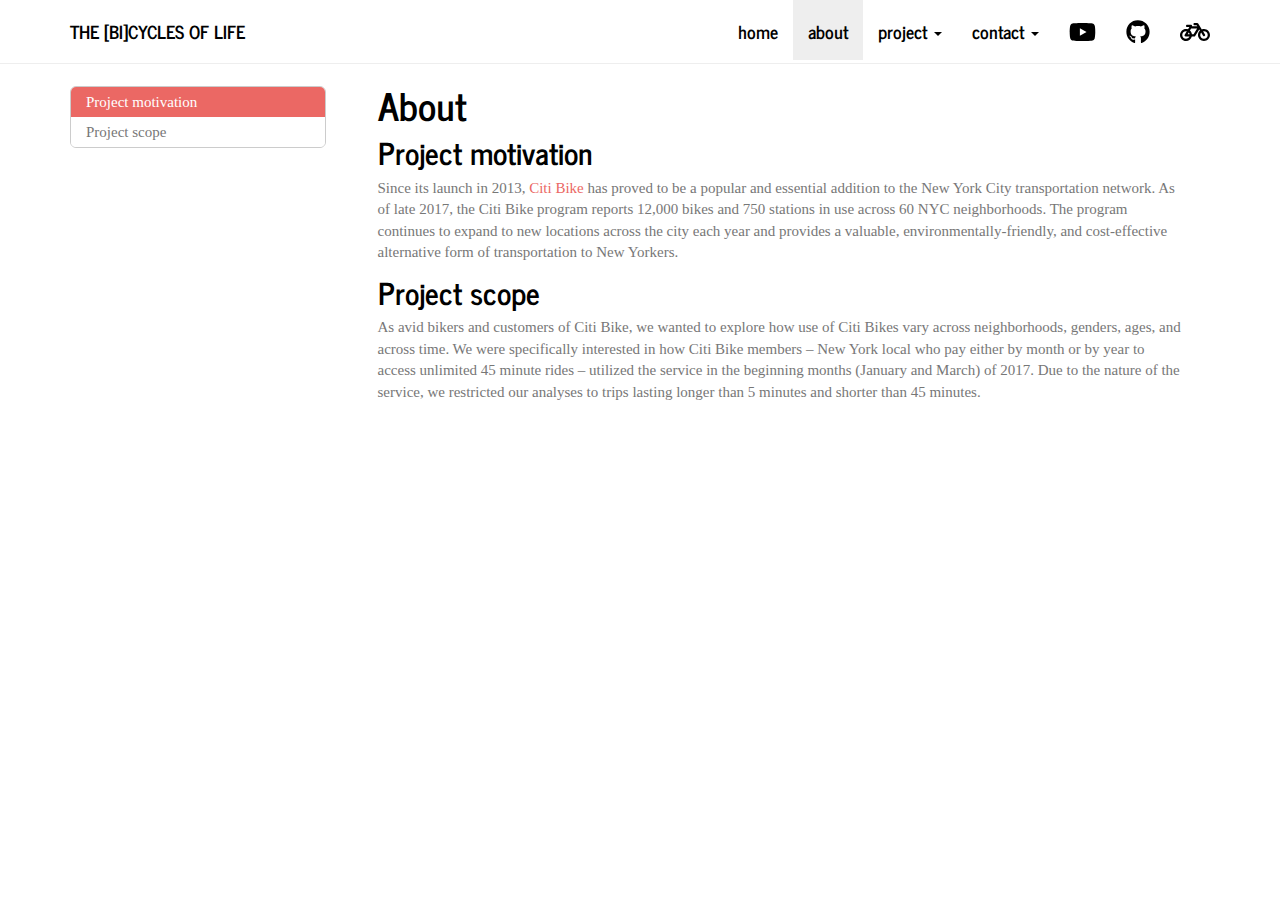
==== commit fa113bed: "added stuff to the about!" ====
--- a/about.html
+++ b/about.html
@@ -377,13 +377,13 @@
 </div>
 
 
+<div id="project-motivation" class="section level2">
+<h2>Project motivation</h2>
+<p>Since its launch in 2013, <a href="%22https://www.citibikenyc.com/%22">Citi Bike</a> has proved to be a popular and essential addition to the New York City transportation network. As of late 2017, the Citi Bike program reports 12,000 bikes and 750 stations in use across 60 NYC neighborhoods. The program continues to expand to new locations across the city each year and provides a valuable, environmentally-friendly, and cost-effective alternative form of transportation to New Yorkers.</p>
+</div>
 <div id="project-scope" class="section level2">
 <h2>Project scope</h2>
-<p>Text about project scope etc.</p>
-</div>
-<div id="other-stuff" class="section level2">
-<h2>Other stuff</h2>
-<p>Just testing the table of contents.</p>
+<p>As avid bikers and customers of Citi Bike, we wanted to explore how use of Citi Bikes vary across neighborhoods, genders, ages, and across time. We were specifically interested in how Citi Bike members – New York local who pay either by month or by year to access unlimited 45 minute rides – utilized the service in the beginning months (January and March) of 2017. Due to the nature of the service, we restricted our analyses to trips lasting longer than 5 minutes and shorter than 45 minutes.</p>
 </div>
 
 
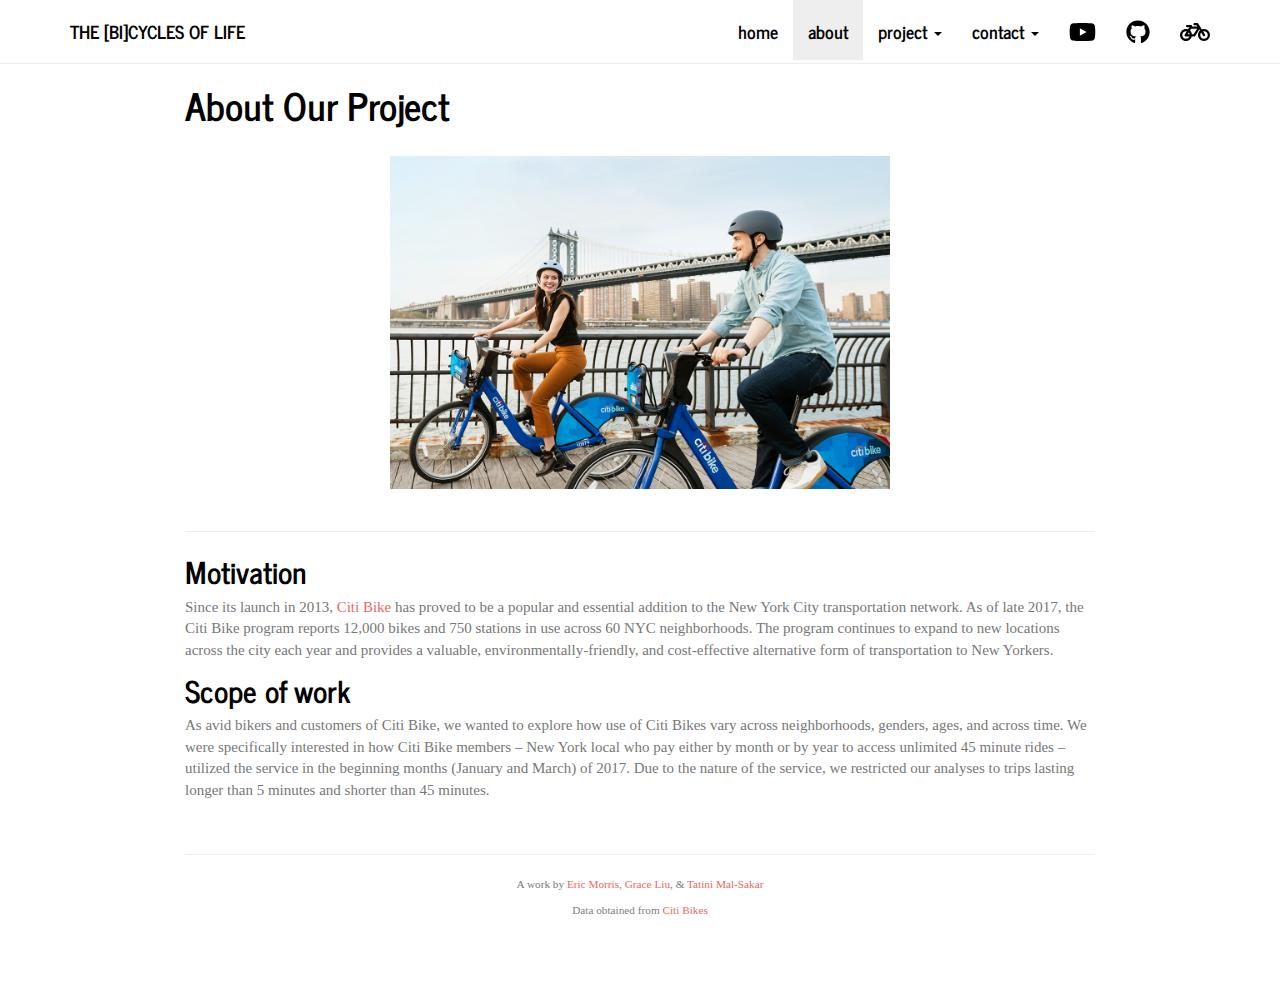
==== commit f02ce7a7: "Reorganization of pages and codes" ====
--- a/about.html
+++ b/about.html
@@ -11,7 +11,7 @@
 
 
 
-<title>About</title>
+<title>About Our Project</title>
 
 <script src="site_libs/jquery-1.11.3/jquery.min.js"></script>
 <meta name="viewport" content="width=device-width, initial-scale=1" />
@@ -19,9 +19,6 @@
 <script src="site_libs/bootstrap-3.3.5/js/bootstrap.min.js"></script>
 <script src="site_libs/bootstrap-3.3.5/shim/html5shiv.min.js"></script>
 <script src="site_libs/bootstrap-3.3.5/shim/respond.min.js"></script>
-<script src="site_libs/jqueryui-1.11.4/jquery-ui.min.js"></script>
-<link href="site_libs/tocify-1.9.1/jquery.tocify.css" rel="stylesheet" />
-<script src="site_libs/tocify-1.9.1/jquery.tocify.js"></script>
 <script src="site_libs/navigation-1.1/tabsets.js"></script>
 <link href="site_libs/highlightjs-9.12.0/textmate.css" rel="stylesheet" />
 <script src="site_libs/highlightjs-9.12.0/highlight.js"></script>
@@ -171,107 +168,6 @@
 <!-- code folding -->
 
 
-
-
-<script>
-$(document).ready(function ()  {
-
-    // move toc-ignore selectors from section div to header
-    $('div.section.toc-ignore')
-        .removeClass('toc-ignore')
-        .children('h1,h2,h3,h4,h5').addClass('toc-ignore');
-
-    // establish options
-    var options = {
-      selectors: "h1,h2,h3",
-      theme: "bootstrap3",
-      context: '.toc-content',
-      hashGenerator: function (text) {
-        return text.replace(/[.\\/?&!#<>]/g, '').replace(/\s/g, '_').toLowerCase();
-      },
-      ignoreSelector: ".toc-ignore",
-      scrollTo: 0
-    };
-    options.showAndHide = false;
-    options.smoothScroll = false;
-
-    // tocify
-    var toc = $("#TOC").tocify(options).data("toc-tocify");
-});
-</script>
-
-<style type="text/css">
-
-#TOC {
-  margin: 25px 0px 20px 0px;
-}
-@media (max-width: 768px) {
-#TOC {
-  position: relative;
-  width: 100%;
-}
-}
-
-
-.toc-content {
-  padding-left: 30px;
-  padding-right: 40px;
-}
-
-div.main-container {
-  max-width: 1200px;
-}
-
-div.tocify {
-  width: 20%;
-  max-width: 260px;
-  max-height: 85%;
-}
-
-@media (min-width: 768px) and (max-width: 991px) {
-  div.tocify {
-    width: 25%;
-  }
-}
-
-@media (max-width: 767px) {
-  div.tocify {
-    width: 100%;
-    max-width: none;
-  }
-}
-
-.tocify ul, .tocify li {
-  line-height: 20px;
-}
-
-.tocify-subheader .tocify-item {
-  font-size: 0.90em;
-  padding-left: 25px;
-  text-indent: 0;
-}
-
-.tocify .list-group-item {
-  border-radius: 0px;
-}
-
-.tocify-subheader {
-  display: inline;
-}
-.tocify-subheader .tocify-item {
-  font-size: 0.95em;
-}
-
-</style>
-
-<!-- setup 3col/9col grid for toc_float and main content  -->
-<div class="row-fluid">
-<div class="col-xs-12 col-sm-4 col-md-3">
-<div id="TOC" class="tocify">
-</div>
-</div>
-
-<div class="toc-content col-xs-12 col-sm-8 col-md-9">
 
 
 
@@ -305,7 +201,7 @@
   </a>
   <ul class="dropdown-menu" role="menu">
     <li>
-      <a href="data.html">about the data</a>
+      <a href="data_import.html">data import + exploration</a>
     </li>
     <li>
       <a href="analysis.html">analysis + findings</a>
@@ -372,24 +268,33 @@
 
 
 
-<h1 class="title toc-ignore">About</h1>
+<h1 class="title toc-ignore">About Our Project</h1>
 
 </div>
 
 
-<div id="project-motivation" class="section level2">
-<h2>Project motivation</h2>
+<p><br/> <img src = "images/citi_bike_bridgeLRG.png" 
+  style="width:500px; display: block; margin-left: auto; margin-right: auto"> <br/></p>
+<hr />
+<div id="motivation" class="section level2">
+<h2>Motivation</h2>
 <p>Since its launch in 2013, <a href="%22https://www.citibikenyc.com/%22">Citi Bike</a> has proved to be a popular and essential addition to the New York City transportation network. As of late 2017, the Citi Bike program reports 12,000 bikes and 750 stations in use across 60 NYC neighborhoods. The program continues to expand to new locations across the city each year and provides a valuable, environmentally-friendly, and cost-effective alternative form of transportation to New Yorkers.</p>
 </div>
-<div id="project-scope" class="section level2">
-<h2>Project scope</h2>
+<div id="scope-of-work" class="section level2">
+<h2>Scope of work</h2>
 <p>As avid bikers and customers of Citi Bike, we wanted to explore how use of Citi Bikes vary across neighborhoods, genders, ages, and across time. We were specifically interested in how Citi Bike members – New York local who pay either by month or by year to access unlimited 45 minute rides – utilized the service in the beginning months (January and March) of 2017. Due to the nature of the service, we restricted our analyses to trips lasting longer than 5 minutes and shorter than 45 minutes.</p>
 </div>
 
-
-
-</div>
-</div>
+&nbsp;
+<hr />
+
+<p style="text-align: center; font-size: 75%">A work by <a href="https://github.com/ericdavidmorris/">Eric Morris</a>, <a href="https://github.com/gswliu/">Grace Liu</a>, & <a href="https://github.com/tatinimalsarkar/">Tatini Mal-Sakar</a></p>
+<p style="text-align: center; font-size: 75%"><span style="color: #808080;">Data obtained from <a href="https://www.citibikenyc.com/system-data">Citi Bikes</a></span></p>
+
+<link rel="stylesheet" href="https://cdnjs.cloudflare.com/ajax/libs/font-awesome/4.7.0/css/font-awesome.min.css">
+&nbsp;
+
+
 
 </div>
 
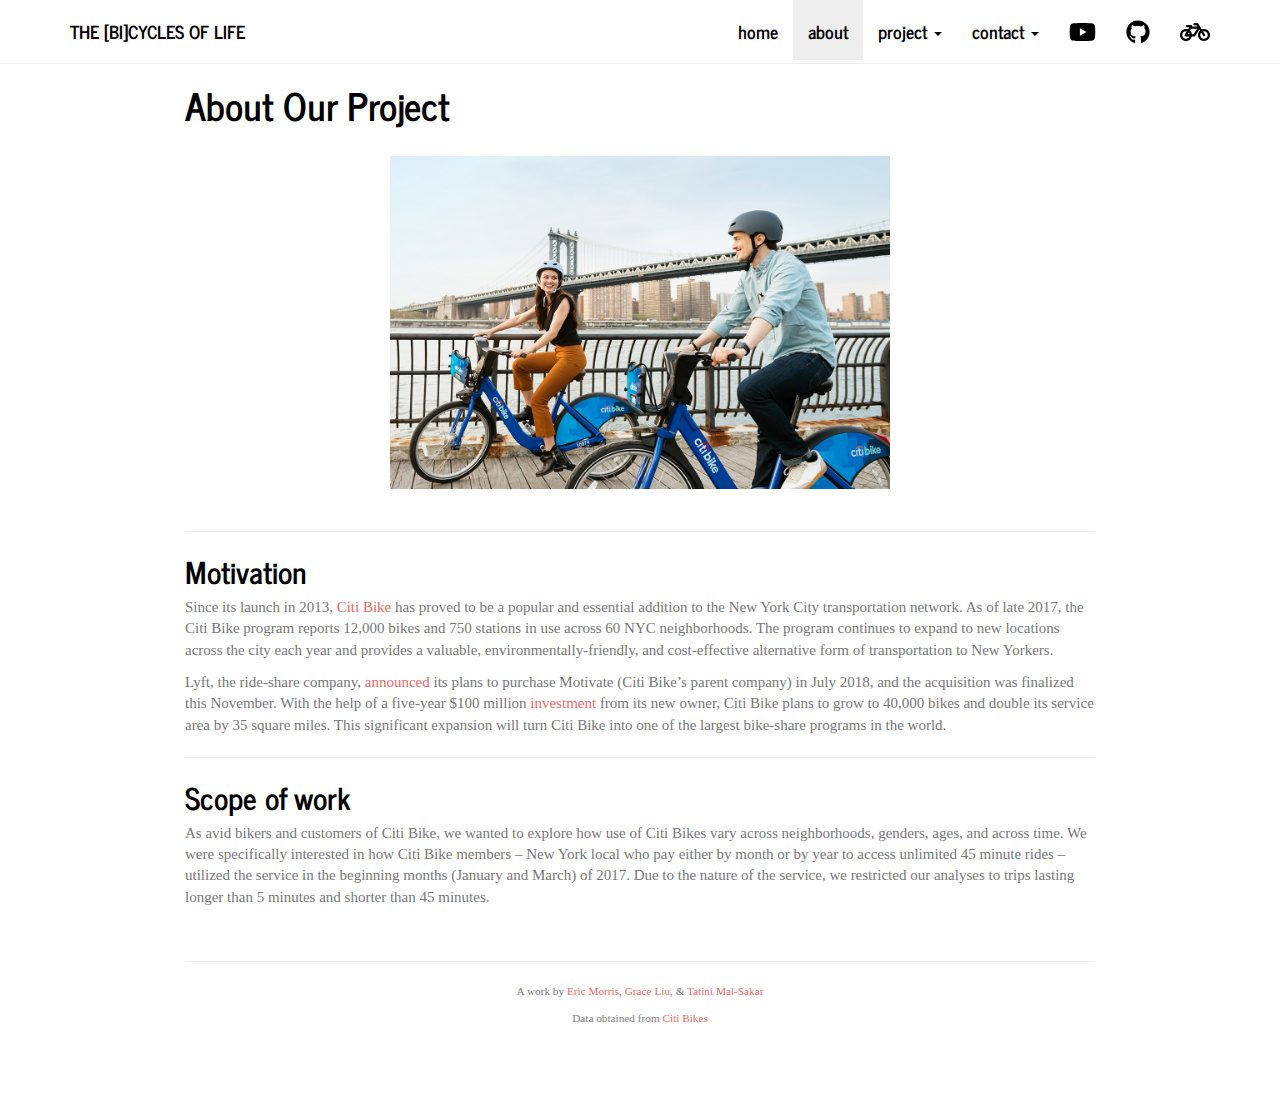
==== commit 4c082b96: "Motivation and project scope" ====
--- a/about.html
+++ b/about.html
@@ -279,10 +279,13 @@
 <div id="motivation" class="section level2">
 <h2>Motivation</h2>
 <p>Since its launch in 2013, <a href="%22https://www.citibikenyc.com/%22">Citi Bike</a> has proved to be a popular and essential addition to the New York City transportation network. As of late 2017, the Citi Bike program reports 12,000 bikes and 750 stations in use across 60 NYC neighborhoods. The program continues to expand to new locations across the city each year and provides a valuable, environmentally-friendly, and cost-effective alternative form of transportation to New Yorkers.</p>
+<p>Lyft, the ride-share company, <a href="https://www.theverge.com/2018/7/2/17526892/lyft-buys-motivate-bike-sharing-expansion">announced</a> its plans to purchase Motivate (Citi Bike’s parent company) in July 2018, and the acquisition was finalized this November. With the help of a five-year $100 million <a href="https://www.theverge.com/2018/11/29/18118057/citi-bike-lyft-triple-size-100-million-investment-nyc">investment</a> from its new owner, Citi Bike plans to grow to 40,000 bikes and double its service area by 35 square miles. This significant expansion will turn Citi Bike into one of the largest bike-share programs in the world. <br/></p>
+<hr />
 </div>
 <div id="scope-of-work" class="section level2">
 <h2>Scope of work</h2>
 <p>As avid bikers and customers of Citi Bike, we wanted to explore how use of Citi Bikes vary across neighborhoods, genders, ages, and across time. We were specifically interested in how Citi Bike members – New York local who pay either by month or by year to access unlimited 45 minute rides – utilized the service in the beginning months (January and March) of 2017. Due to the nature of the service, we restricted our analyses to trips lasting longer than 5 minutes and shorter than 45 minutes.</p>
+<!-- Initial questions: What questions are you trying to answer? How did these questions evolve over the course of the project? What new questions did you consider in the course of your analysis? -->
 </div>
 
 &nbsp;
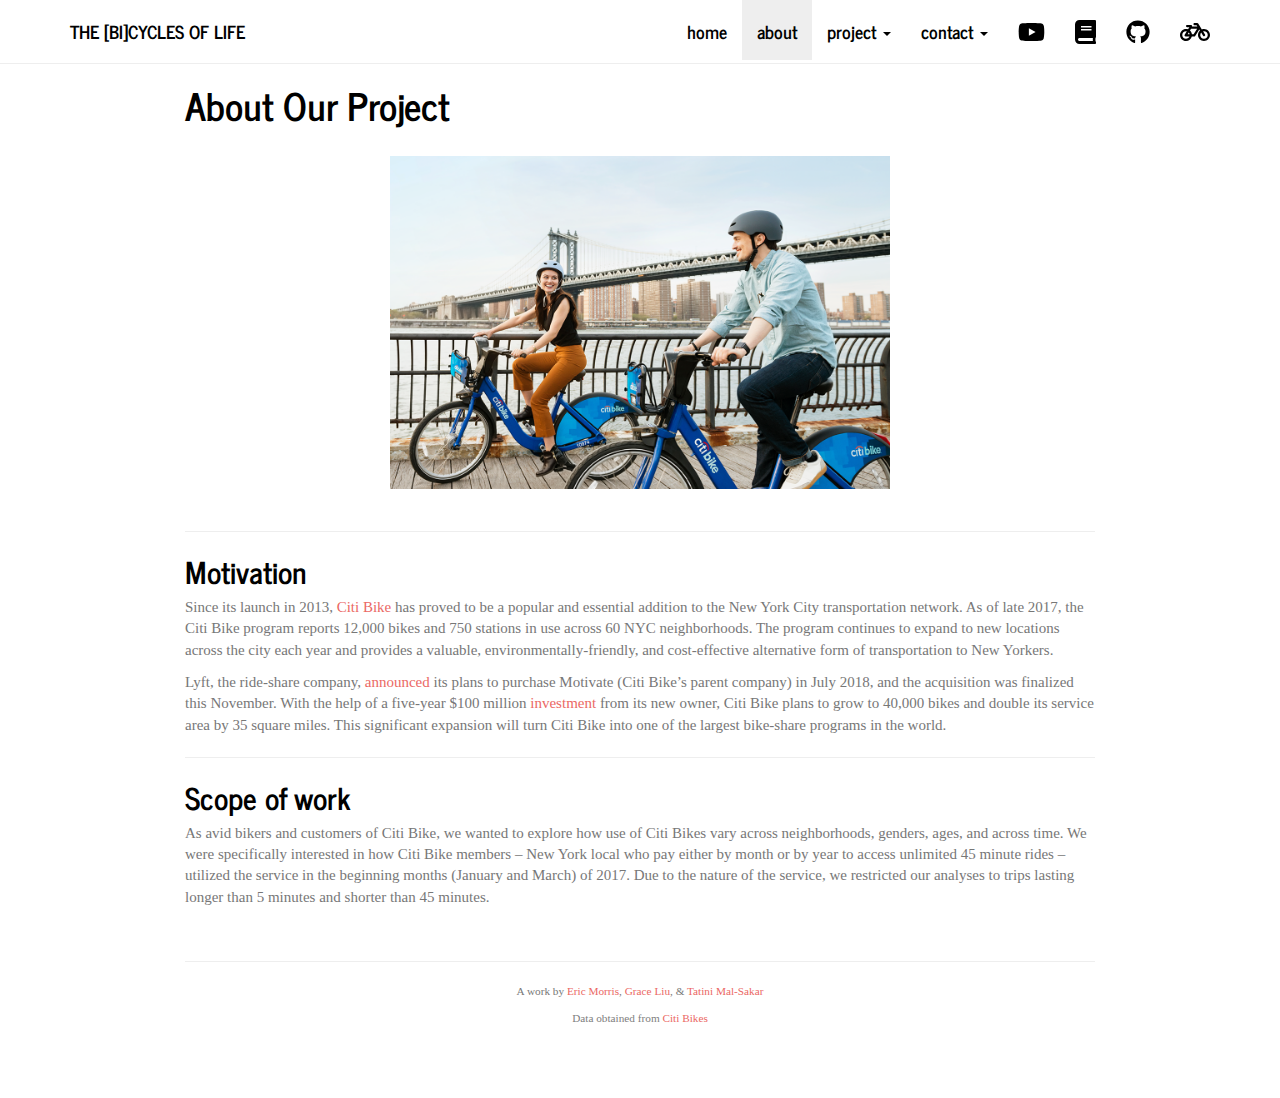
==== commit f582f053: "build" ====
--- a/about.html
+++ b/about.html
@@ -201,7 +201,7 @@
   </a>
   <ul class="dropdown-menu" role="menu">
     <li>
-      <a href="data_import.html">data import + exploration</a>
+      <a href="data_import.html">data import</a>
     </li>
     <li>
       <a href="analysis.html">analysis + findings</a>
@@ -222,21 +222,21 @@
       <a href="mailto:edm2152@cumc.columbia.edu">
         <span class="fa fa-envelope"></span>
          
-        Eric Morris
+        eric morris
       </a>
     </li>
     <li>
       <a href="mailto:gsl2116@cumc.columbia.edu">
         <span class="fa fa-envelope"></span>
          
-        Grace Liu
+        grace liu
       </a>
     </li>
     <li>
       <a href="mailto:tm2680@cumc.columbia.edu">
         <span class="fa fa-envelope"></span>
          
-        Tatini Mal-Sakar
+        tatini mal-sakar
       </a>
     </li>
   </ul>
@@ -244,6 +244,12 @@
 <li>
   <a href="https://www.youtube.com">
     <span class="fa fa-youtube fa-lg"></span>
+     
+  </a>
+</li>
+<li>
+  <a href="https://placeholder">
+    <span class="fa fa-book fa-lg"></span>
      
   </a>
 </li>
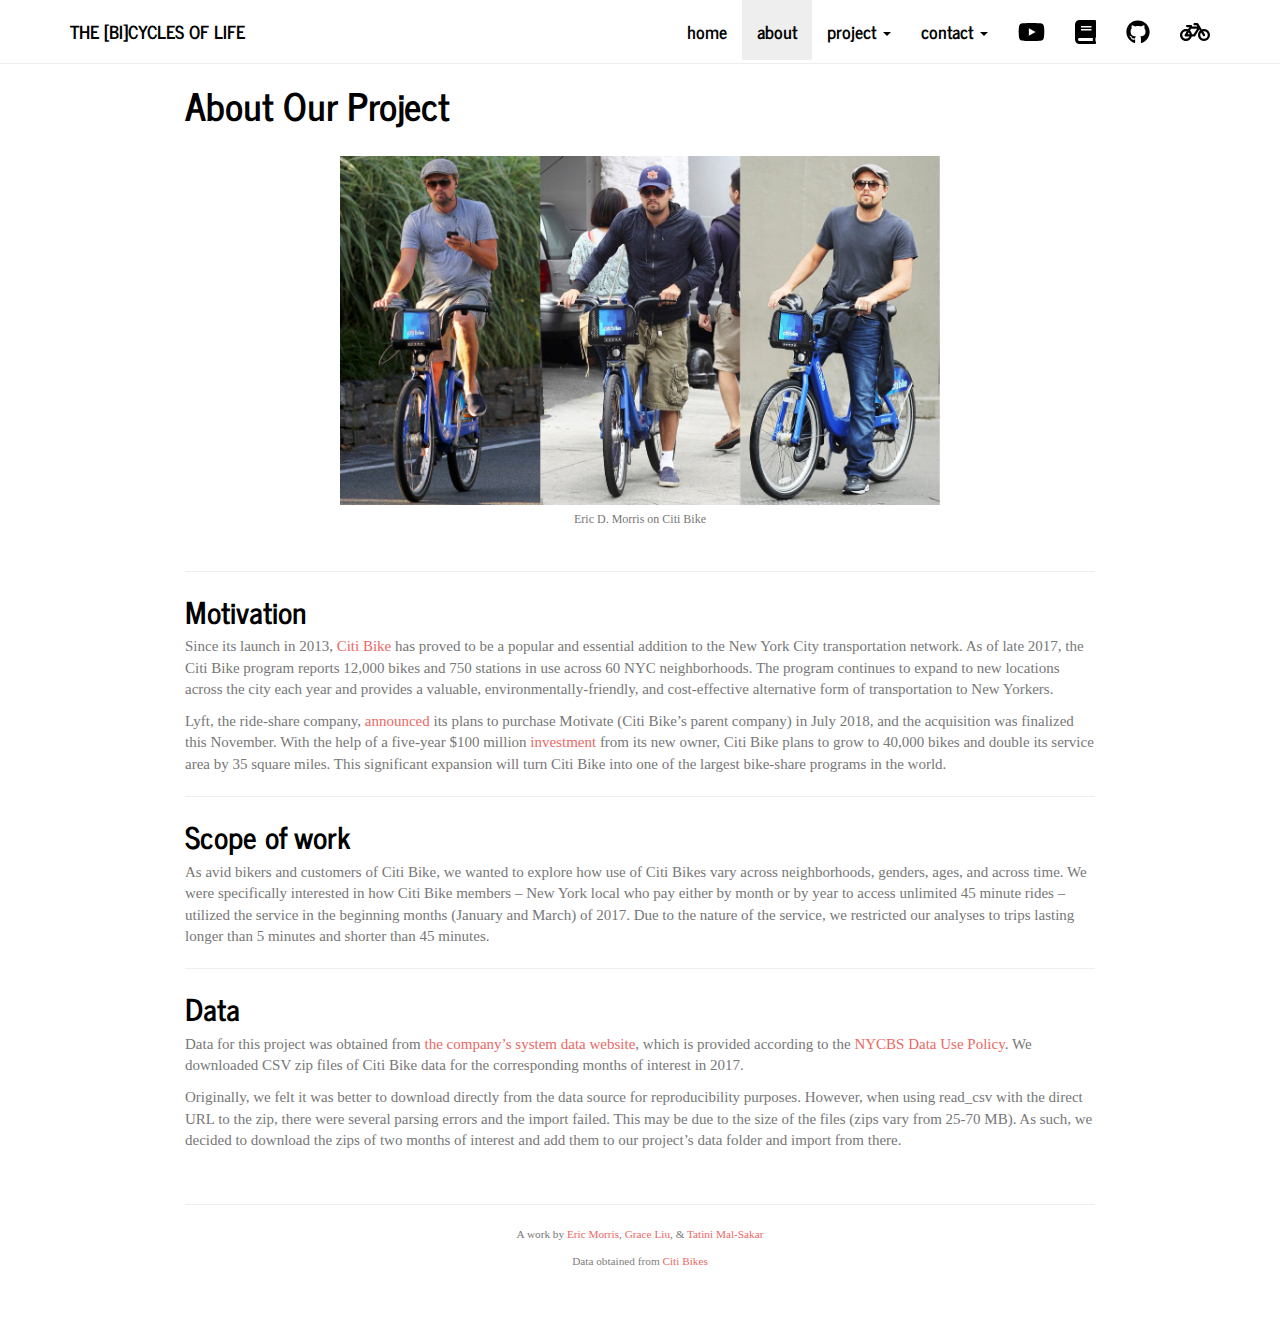
==== commit c4d8fd4c: "extra edits for site formatting" ====
--- a/about.html
+++ b/about.html
@@ -201,9 +201,6 @@
   </a>
   <ul class="dropdown-menu" role="menu">
     <li>
-      <a href="data_import.html">data import</a>
-    </li>
-    <li>
       <a href="analysis.html">analysis + findings</a>
     </li>
     <li>
@@ -279,8 +276,11 @@
 </div>
 
 
-<p><br/> <img src = "images/citi_bike_bridgeLRG.png" 
-  style="width:500px; display: block; margin-left: auto; margin-right: auto"> <br/></p>
+<br/>
+<div style="width:600px; font-size:80%; text-align:center; display: block; margin-left: auto; margin-right: auto">
+<img src="images/citibike_leo.jpg" style="padding-bottom:0.5em;"/>Eric D. Morris on Citi Bike
+</div>
+<p><br/></p>
 <hr />
 <div id="motivation" class="section level2">
 <h2>Motivation</h2>
@@ -291,7 +291,12 @@
 <div id="scope-of-work" class="section level2">
 <h2>Scope of work</h2>
 <p>As avid bikers and customers of Citi Bike, we wanted to explore how use of Citi Bikes vary across neighborhoods, genders, ages, and across time. We were specifically interested in how Citi Bike members – New York local who pay either by month or by year to access unlimited 45 minute rides – utilized the service in the beginning months (January and March) of 2017. Due to the nature of the service, we restricted our analyses to trips lasting longer than 5 minutes and shorter than 45 minutes.</p>
-<!-- Initial questions: What questions are you trying to answer? How did these questions evolve over the course of the project? What new questions did you consider in the course of your analysis? -->
+<hr />
+</div>
+<div id="data" class="section level2">
+<h2>Data</h2>
+<p>Data for this project was obtained from <a href="https://s3.amazonaws.com/tripdata/index.html">the company’s system data website</a>, which is provided according to the <a href="https://www.citibikenyc.com/data-sharing-policy">NYCBS Data Use Policy</a>. We downloaded CSV zip files of Citi Bike data for the corresponding months of interest in 2017.</p>
+<p>Originally, we felt it was better to download directly from the data source for reproducibility purposes. However, when using read_csv with the direct URL to the zip, there were several parsing errors and the import failed. This may be due to the size of the files (zips vary from 25-70 MB). As such, we decided to download the zips of two months of interest and add them to our project’s data folder and import from there.</p>
 </div>
 
 &nbsp;
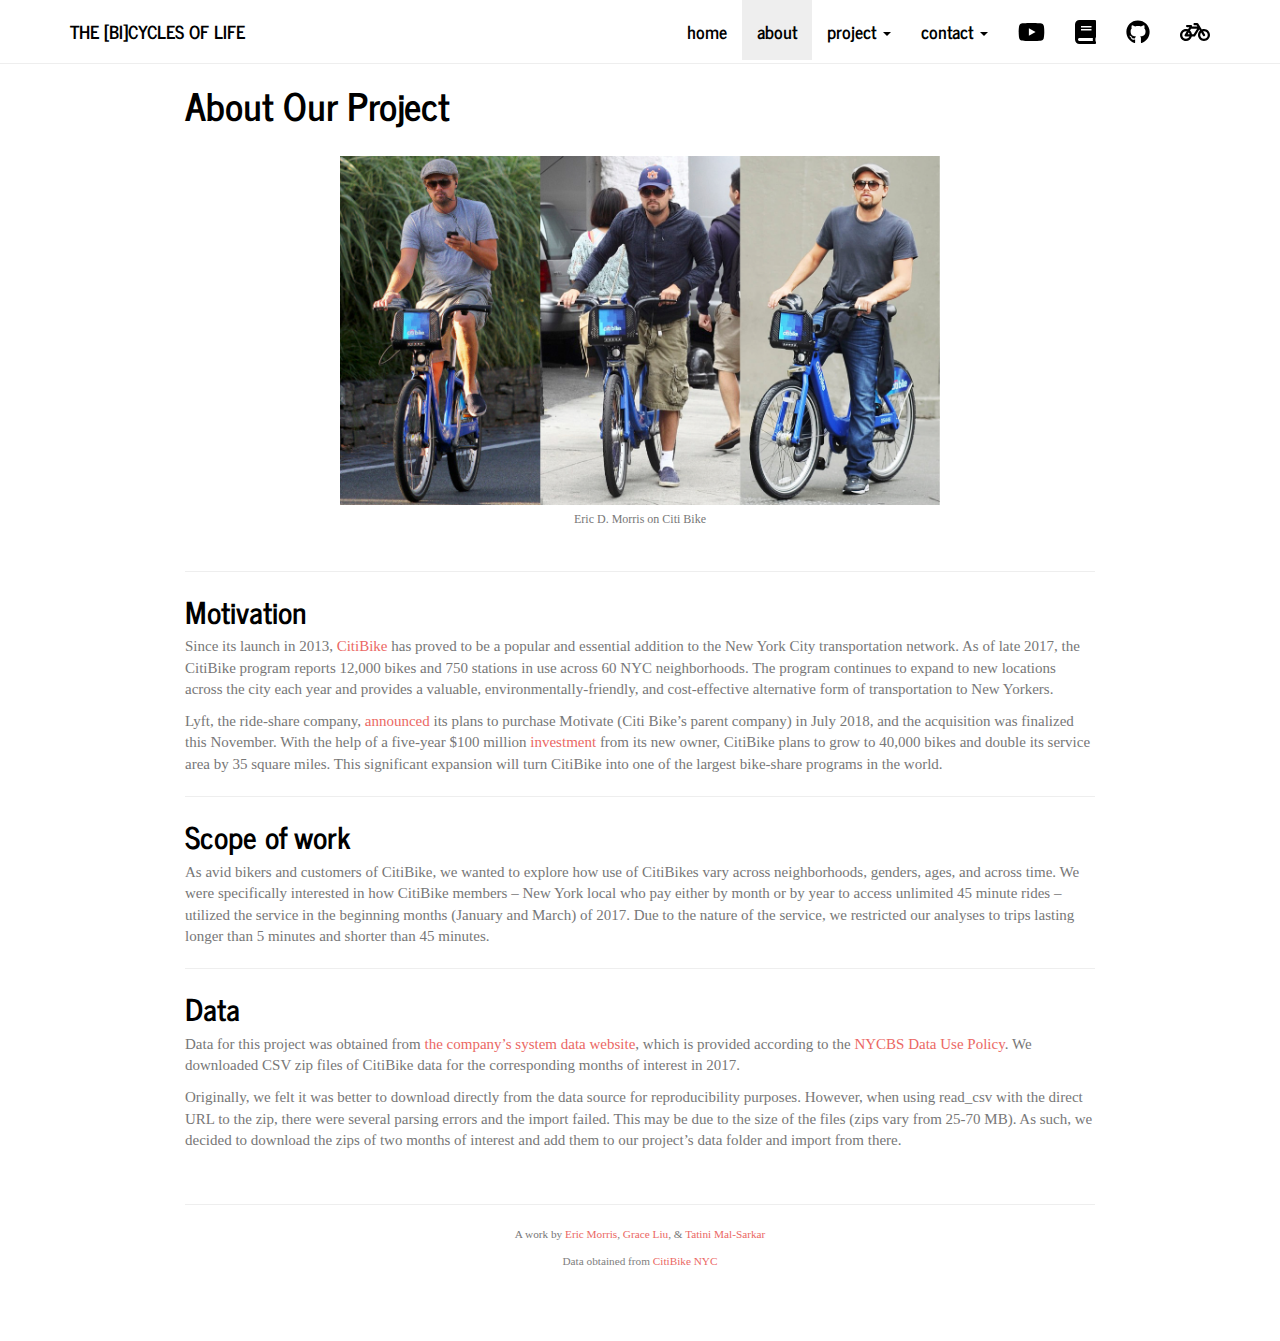
==== commit d8bb9d42: "Final website build" ====
--- a/about.html
+++ b/about.html
@@ -233,19 +233,19 @@
       <a href="mailto:tm2680@cumc.columbia.edu">
         <span class="fa fa-envelope"></span>
          
-        tatini mal-sakar
+        tatini mal-sarkar
       </a>
     </li>
   </ul>
 </li>
 <li>
-  <a href="https://www.youtube.com">
+  <a href="https://www.youtube.com/watch?v=FAFfefzMlJo&amp;feature=youtu.be">
     <span class="fa fa-youtube fa-lg"></span>
      
   </a>
 </li>
 <li>
-  <a href="https://placeholder">
+  <a href="report.html">
     <span class="fa fa-book fa-lg"></span>
      
   </a>
@@ -284,26 +284,26 @@
 <hr />
 <div id="motivation" class="section level2">
 <h2>Motivation</h2>
-<p>Since its launch in 2013, <a href="%22https://www.citibikenyc.com/%22">Citi Bike</a> has proved to be a popular and essential addition to the New York City transportation network. As of late 2017, the Citi Bike program reports 12,000 bikes and 750 stations in use across 60 NYC neighborhoods. The program continues to expand to new locations across the city each year and provides a valuable, environmentally-friendly, and cost-effective alternative form of transportation to New Yorkers.</p>
-<p>Lyft, the ride-share company, <a href="https://www.theverge.com/2018/7/2/17526892/lyft-buys-motivate-bike-sharing-expansion">announced</a> its plans to purchase Motivate (Citi Bike’s parent company) in July 2018, and the acquisition was finalized this November. With the help of a five-year $100 million <a href="https://www.theverge.com/2018/11/29/18118057/citi-bike-lyft-triple-size-100-million-investment-nyc">investment</a> from its new owner, Citi Bike plans to grow to 40,000 bikes and double its service area by 35 square miles. This significant expansion will turn Citi Bike into one of the largest bike-share programs in the world. <br/></p>
+<p>Since its launch in 2013, <a href="%22https://www.citibikenyc.com/%22">CitiBike</a> has proved to be a popular and essential addition to the New York City transportation network. As of late 2017, the CitiBike program reports 12,000 bikes and 750 stations in use across 60 NYC neighborhoods. The program continues to expand to new locations across the city each year and provides a valuable, environmentally-friendly, and cost-effective alternative form of transportation to New Yorkers.</p>
+<p>Lyft, the ride-share company, <a href="https://www.theverge.com/2018/7/2/17526892/lyft-buys-motivate-bike-sharing-expansion">announced</a> its plans to purchase Motivate (Citi Bike’s parent company) in July 2018, and the acquisition was finalized this November. With the help of a five-year $100 million <a href="https://www.theverge.com/2018/11/29/18118057/citi-bike-lyft-triple-size-100-million-investment-nyc">investment</a> from its new owner, CitiBike plans to grow to 40,000 bikes and double its service area by 35 square miles. This significant expansion will turn CitiBike into one of the largest bike-share programs in the world. <br/></p>
 <hr />
 </div>
 <div id="scope-of-work" class="section level2">
 <h2>Scope of work</h2>
-<p>As avid bikers and customers of Citi Bike, we wanted to explore how use of Citi Bikes vary across neighborhoods, genders, ages, and across time. We were specifically interested in how Citi Bike members – New York local who pay either by month or by year to access unlimited 45 minute rides – utilized the service in the beginning months (January and March) of 2017. Due to the nature of the service, we restricted our analyses to trips lasting longer than 5 minutes and shorter than 45 minutes.</p>
+<p>As avid bikers and customers of CitiBike, we wanted to explore how use of CitiBikes vary across neighborhoods, genders, ages, and across time. We were specifically interested in how CitiBike members – New York local who pay either by month or by year to access unlimited 45 minute rides – utilized the service in the beginning months (January and March) of 2017. Due to the nature of the service, we restricted our analyses to trips lasting longer than 5 minutes and shorter than 45 minutes.</p>
 <hr />
 </div>
 <div id="data" class="section level2">
 <h2>Data</h2>
-<p>Data for this project was obtained from <a href="https://s3.amazonaws.com/tripdata/index.html">the company’s system data website</a>, which is provided according to the <a href="https://www.citibikenyc.com/data-sharing-policy">NYCBS Data Use Policy</a>. We downloaded CSV zip files of Citi Bike data for the corresponding months of interest in 2017.</p>
+<p>Data for this project was obtained from <a href="https://s3.amazonaws.com/tripdata/index.html">the company’s system data website</a>, which is provided according to the <a href="https://www.citibikenyc.com/data-sharing-policy">NYCBS Data Use Policy</a>. We downloaded CSV zip files of CitiBike data for the corresponding months of interest in 2017.</p>
 <p>Originally, we felt it was better to download directly from the data source for reproducibility purposes. However, when using read_csv with the direct URL to the zip, there were several parsing errors and the import failed. This may be due to the size of the files (zips vary from 25-70 MB). As such, we decided to download the zips of two months of interest and add them to our project’s data folder and import from there.</p>
 </div>
 
 &nbsp;
 <hr />
 
-<p style="text-align: center; font-size: 75%">A work by <a href="https://github.com/ericdavidmorris/">Eric Morris</a>, <a href="https://github.com/gswliu/">Grace Liu</a>, & <a href="https://github.com/tatinimalsarkar/">Tatini Mal-Sakar</a></p>
-<p style="text-align: center; font-size: 75%"><span style="color: #808080;">Data obtained from <a href="https://www.citibikenyc.com/system-data">Citi Bikes</a></span></p>
+<p style="text-align: center; font-size: 75%">A work by <a href="https://github.com/ericdavidmorris/">Eric Morris</a>, <a href="https://github.com/gswliu/">Grace Liu</a>, & <a href="https://github.com/tatinimalsarkar/">Tatini Mal-Sarkar</a></p>
+<p style="text-align: center; font-size: 75%"><span style="color: #808080;">Data obtained from <a href="https://www.citibikenyc.com/system-data">CitiBike NYC</a></span></p>
 
 <link rel="stylesheet" href="https://cdnjs.cloudflare.com/ajax/libs/font-awesome/4.7.0/css/font-awesome.min.css">
 &nbsp;
